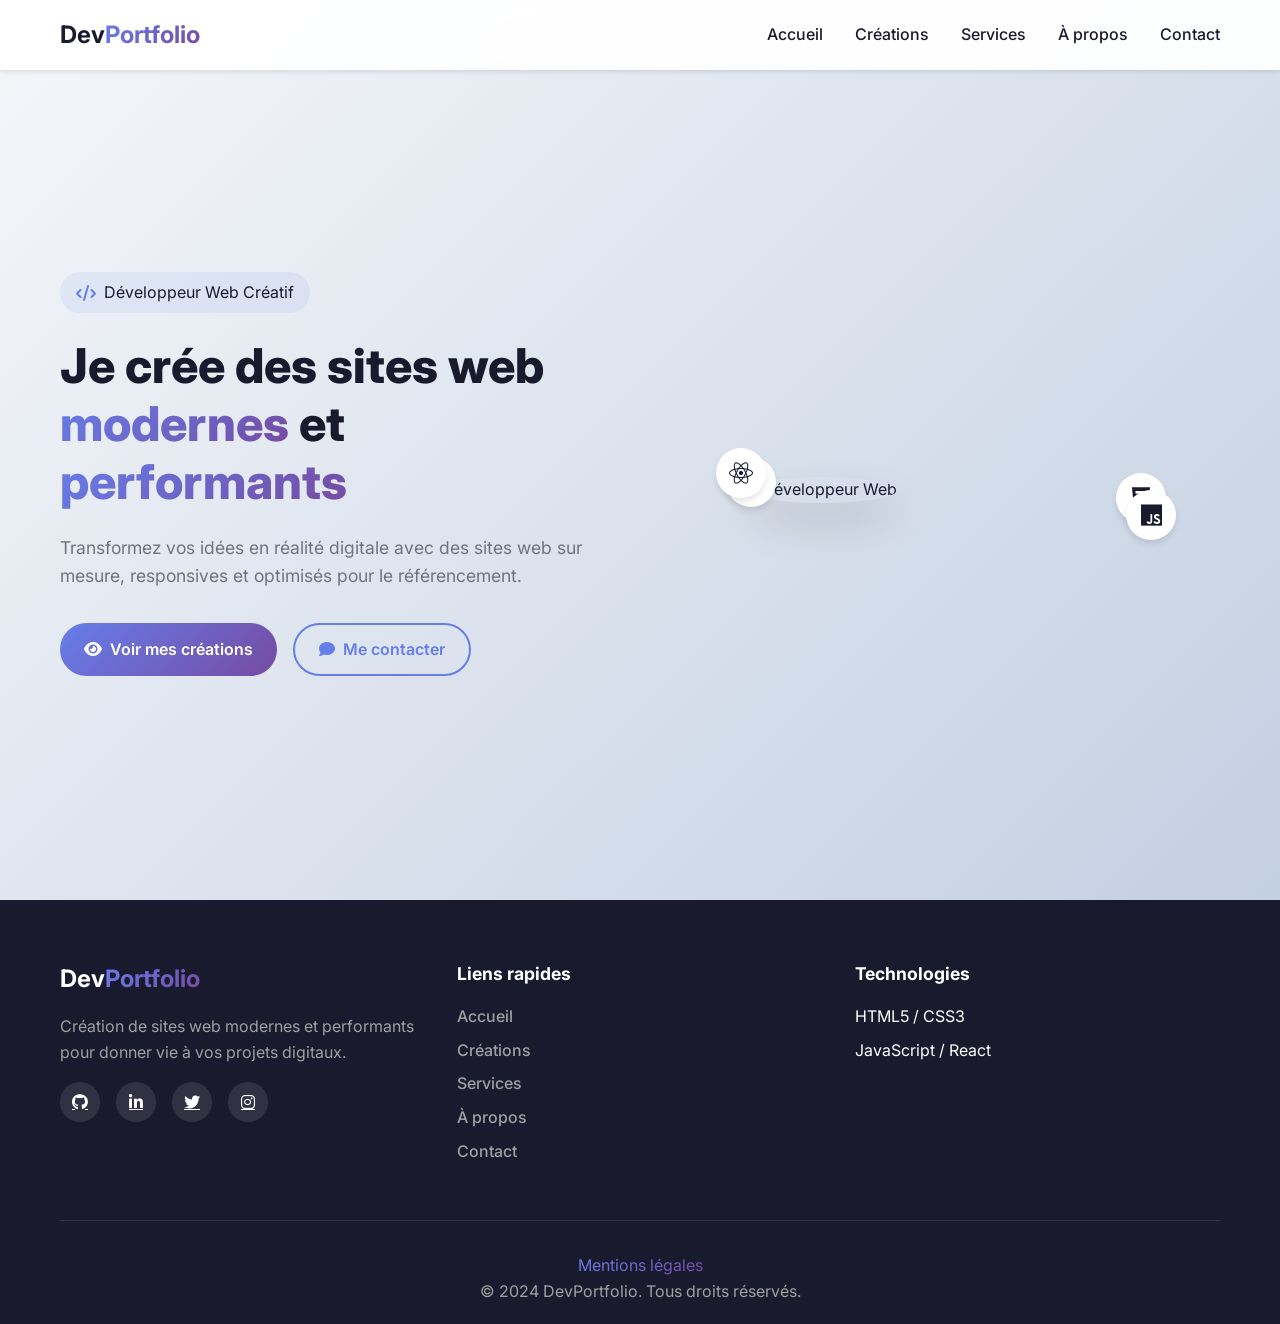
==== index.html @ 0aeb3743 "Add files via upload" ====
<!DOCTYPE html>
<html lang="fr">
<head>
    <meta charset="UTF-8">
    <meta name="viewport" content="width=device-width, initial-scale=1.0">
    <title>Portfolio | Développeur Web</title>
    <link rel="stylesheet" href="style.css">
    <link href="https://fonts.googleapis.com/css2?family=Inter:wght@300;400;500;600;700;800&display=swap" rel="stylesheet">
    <link rel="stylesheet" href="https://cdnjs.cloudflare.com/ajax/libs/font-awesome/6.4.0/css/all.min.css">
</head>
<body>
    <!-- Navigation -->
    <nav class="navbar">
        <div class="nav-container">
            <div class="logo">
                <a href="#accueil">Dev<span>Portfolio</span></a>
            </div>
            <ul class="nav-menu">
                <li><a href="index.html" class="nav-link">Accueil</a></li>
                <li><a href="creation.html" class="nav-link">Créations</a></li>
                 <li><a href="service.html" class="nav-link">Services</a></li>
                <li><a href="about.html" class="nav-link">À propos</a></li>
               <!--  <li><a href="blog.html" class="nav-link active">Blog</a></li> -->
                <li><a href="contact.html" class="nav-link">Contact</a></li>
            </ul>
            <div class="hamburger">
                <span></span>
                <span></span>
                <span></span>
            </div>
        </div>
    </nav>

    <!-- Section Accueil/Hero -->
    <section id="accueil" class="hero">
        <div class="hero-container">
            <div class="hero-content">
                <div class="hero-badge">
                    <i class="fas fa-code"></i>
                    <span>Développeur Web Créatif</span>
                </div>
                <h1 class="hero-title">
                    Je crée des sites web 
                    <span class="highlight">modernes</span> et 
                    <span class="highlight">performants</span>
                </h1>
                <p class="hero-description">
                    Transformez vos idées en réalité digitale avec des sites web sur mesure, 
                    responsives et optimisés pour le référencement.
                </p>
                <div class="hero-buttons">
                    <a href="creation.html" class="btn btn-primary">
                        <i class="fas fa-eye"></i>
                        Voir mes créations
                    </a>
                    <a href="contact.html" class="btn btn-secondary">
                        <i class="fas fa-comment"></i>
                        Me contacter
                    </a>
                </div>
                <div class="hero-stats">
                  
                </div>
            </div>
            <div class="hero-image">
                <div class="image-wrapper">
                    <div class="floating-element element1">
                        <i class="fab fa-html5"></i>
                    </div>
                    <div class="floating-element element2">
                        <i class="fab fa-css3-alt"></i>
                    </div>
                    <div class="floating-element element3">
                        <i class="fab fa-js"></i>
                    </div>
                    <div class="floating-element element4">
                        <i class="fab fa-react"></i>
                    </div>
                    <img src="https://via.placeholder.com/500x500/667eea/ffffff?text=Web+Developer" alt="Développeur Web" class="hero-img">
                </div>
            </div>
        </div>
    </section>

  

   

    <!-- Section À propos 
    <section id="apropos" class="apropos">
        <div class="container">
            <div class="apropos-container">
                <div class="apropos-image">
                    <img src="https://via.placeholder.com/400x500/667eea/ffffff?text=Developer" alt="Développeur">
                </div>
                <div class="apropos-content">
                    <div class="section-badge">À propos</div>
                    <h2 class="section-title">Qui suis-<span class="highlight">je</span> ?</h2>
                    <p class="apropos-text">
                        Développeur web passionné avec plus de 5 ans d'expérience dans la création de sites web 
                        modernes, performants et esthétiques. Je combine créativité technique et compréhension 
                        des besoins business pour livrer des solutions digitales qui font la différence.
                    </p>
                    <p class="apropos-text">
                        Mon approche est centrée sur l'utilisateur et la performance. Chaque projet est unique 
                        et mérite une attention particulière pour créer une expérience en ligne mémorable.
                    </p>
                    <div class="apropos-skills">
                        <div class="skill">
                            <div class="skill-info">
                                <span>HTML5/CSS3</span>
                                <span>95%</span>
                            </div>
                            <div class="skill-bar">
                                <div class="skill-progress" style="width: 95%"></div>
                            </div>
                        </div>
                        <div class="skill">
                            <div class="skill-info">
                                <span>JavaScript/React</span>
                                <span>90%</span>
                            </div>
                            <div class="skill-bar">
                                <div class="skill-progress" style="width: 90%"></div>
                            </div>
                        </div>
                        <div class="skill">
                            <div class="skill-info">
                                <span>PHP/Laravel</span>
                                <span>85%</span>
                            </div>
                            <div class="skill-bar">
                                <div class="skill-progress" style="width: 85%"></div>
                            </div>
                        </div>
                        <div class="skill">
                            <div class="skill-info">
                                <span>Base de données</span>
                                <span>80%</span>
                            </div>
                            <div class="skill-bar">
                                <div class="skill-progress" style="width: 80%"></div>
                            </div>
                        </div>
                    </div>
                </div>
            </div>
        </div>
    </section>-->



    <!-- Footer -->
    <footer class="footer">
        <div class="container">
            <div class="footer-content">
                <div class="footer-section">
                    <h3 class="footer-logo">Dev<span>Portfolio</span></h3>
                    <p class="footer-description">
                        Création de sites web modernes et performants pour donner vie à vos projets digitaux.
                    </p>
                    <div class="social-links">
                        <a href="#"><i class="fab fa-github"></i></a>
                        <a href="#"><i class="fab fa-linkedin-in"></i></a>
                        <a href="#"><i class="fab fa-twitter"></i></a>
                        <a href="#"><i class="fab fa-instagram"></i></a>
                    </div>
                </div>
                <div class="footer-section">
                    <h4>Liens rapides</h4>
                    <ul>
                        <li><a href="index.html" class="nav-link">Accueil</a></li>
                <li><a href="creation.html" class="nav-link">Créations</a></li>
                <li><a href="service.html" class="nav-link">Services</a></li>
                <li><a href="about.html" class="nav-link">À propos</a></li>
               <!--  <li><a href="blog.html" class="nav-link active">Blog</a></li> -->
                <li><a href="contact.html" class="nav-link">Contact</a></li>
                    </ul>
                </div>
                <div class="footer-section">
                    <h4>Technologies</h4>
                    <ul>
                        <li>HTML5 / CSS3</li>
                        <li>JavaScript / React</li>
                        <!--   <li>PHP / Laravel</li>
                        <li>Node.js / Express</li>-->
                    </ul>
                </div>
              
            </div>
            <div class="footer-bottom">
                 <a href="legal.html" class="highlight">Mentions légales</a>
                <p>&copy; 2024 DevPortfolio. Tous droits réservés.</p>
            </div>
        </div>
    </footer>

    <script src="script.js"></script>
</body>
</html>
---- style.css ----
/* Reset et variables */
* {
    margin: 0;
    padding: 0;
    box-sizing: border-box;
}

:root {
    /* Couleurs */
    --primary: #667eea;
    --primary-dark: #5a67d8;
    --secondary: #764ba2;
    --dark: #1a1a2e;
    --light: #f8f9fa;
    --gray: #6c757d;
    --white: #ffffff;
    --success: #10b981;
    
    /* Dégradés */
    --gradient-primary: linear-gradient(135deg, var(--primary) 0%, var(--secondary) 100%);
    --gradient-dark: linear-gradient(135deg, var(--dark) 0%, #16213e 100%);
    
    /* Ombres */
    --shadow-sm: 0 2px 4px rgba(0,0,0,0.1);
    --shadow-md: 0 4px 6px rgba(0,0,0,0.1);
    --shadow-lg: 0 10px 25px rgba(0,0,0,0.1);
    --shadow-xl: 0 20px 40px rgba(0,0,0,0.15);
    
    /* Transitions */
    --transition: all 0.3s ease;
}

body {
    font-family: 'Inter', sans-serif;
    line-height: 1.6;
    color: var(--dark);
    overflow-x: hidden;
}

.container {
    max-width: 1200px;
    margin: 0 auto;
    padding: 0 20px;
}

/* Navigation */
.navbar {
    position: fixed;
    top: 0;
    width: 100%;
    background: rgba(255, 255, 255, 0.95);
    backdrop-filter: blur(10px);
    box-shadow: var(--shadow-sm);
    z-index: 1000;
    transition: var(--transition);
}

.navbar.scrolled {
    background: var(--white);
    box-shadow: var(--shadow-md);
}

.nav-container {
    max-width: 1200px;
    margin: 0 auto;
    padding: 1rem 20px;
    display: flex;
    justify-content: space-between;
    align-items: center;
}

.logo a {
    font-size: 1.5rem;
    font-weight: 700;
    text-decoration: none;
    color: var(--dark);
}

.logo span {
    background: var(--gradient-primary);
    -webkit-background-clip: text;
    background-clip: text;
    color: transparent;
}

.nav-menu {
    display: flex;
    list-style: none;
    gap: 2rem;
}

.nav-link {
    text-decoration: none;
    color: var(--dark);
    font-weight: 500;
    transition: var(--transition);
    position: relative;
}

.nav-link::after {
    content: '';
    position: absolute;
    bottom: -5px;
    left: 0;
    width: 0;
    height: 2px;
    background: var(--gradient-primary);
    transition: var(--transition);
}

.nav-link:hover::after,
.nav-link.active::after {
    width: 100%;
}

.nav-link:hover,
.nav-link.active {
    color: var(--primary);
}

.hamburger {
    display: none;
    flex-direction: column;
    cursor: pointer;
}

.hamburger span {
    width: 25px;
    height: 3px;
    background: var(--dark);
    margin: 3px 0;
    transition: var(--transition);
}

/* Hero Section */
.hero {
    min-height: 100vh;
    background: linear-gradient(135deg, #f5f7fa 0%, #c3cfe2 100%);
    display: flex;
    align-items: center;
    padding-top: 80px;
}

.hero-container {
    max-width: 1200px;
    margin: 0 auto;
    padding: 0 20px;
    display: grid;
    grid-template-columns: 1fr 1fr;
    gap: 4rem;
    align-items: center;
}

.hero-badge {
    display: inline-flex;
    align-items: center;
    gap: 0.5rem;
    background: rgba(102, 126, 234, 0.1);
    padding: 0.5rem 1rem;
    border-radius: 50px;
    margin-bottom: 1.5rem;
}

.hero-badge i {
    color: var(--primary);
}

.hero-title {
    font-size: 3rem;
    font-weight: 800;
    line-height: 1.2;
    margin-bottom: 1.5rem;
}

.highlight {
    background: var(--gradient-primary);
    -webkit-background-clip: text;
    background-clip: text;
    color: transparent;
}

.hero-description {
    font-size: 1.1rem;
    color: var(--gray);
    margin-bottom: 2rem;
}

.hero-buttons {
    display: flex;
    gap: 1rem;
    margin-bottom: 2rem;
}

.btn {
    display: inline-flex;
    align-items: center;
    gap: 0.5rem;
    padding: 0.75rem 1.5rem;
    border-radius: 50px;
    text-decoration: none;
    font-weight: 600;
    transition: var(--transition);
    cursor: pointer;
    border: none;
    font-size: 1rem;
}

.btn-primary {
    background: var(--gradient-primary);
    color: var(--white);
}

.btn-primary:hover {
    transform: translateY(-2px);
    box-shadow: var(--shadow-lg);
}

.btn-secondary {
    background: transparent;
    color: var(--primary);
    border: 2px solid var(--primary);
}

.btn-secondary:hover {
    background: var(--primary);
    color: var(--white);
    transform: translateY(-2px);
}

.hero-stats {
    display: flex;
    gap: 2rem;
}

.stat {
    text-align: center;
}

.stat-number {
    font-size: 1.5rem;
    font-weight: 700;
    color: var(--primary);
}

.stat-label {
    font-size: 0.875rem;
    color: var(--gray);
}

.hero-image {
    position: relative;
}

.image-wrapper {
    position: relative;
    width: 100%;
    max-width: 400px;
    margin: 0 auto;
}

.hero-img {
    width: 100%;
    height: auto;
    border-radius: 50%;
    box-shadow: var(--shadow-xl);
}

.floating-element {
    position: absolute;
    width: 50px;
    height: 50px;
    background: var(--white);
    border-radius: 50%;
    display: flex;
    align-items: center;
    justify-content: center;
    font-size: 1.5rem;
    box-shadow: var(--shadow-md);
    animation: float 3s ease-in-out infinite;
}

.element1 {
    top: -20px;
    left: -20px;
    animation-delay: 0s;
}

.element2 {
    bottom: -20px;
    right: -20px;
    animation-delay: 0.5s;
}

.element3 {
    top: 50%;
    right: -30px;
    animation-delay: 1s;
}

.element4 {
    bottom: 20%;
    left: -30px;
    animation-delay: 1.5s;
}

@keyframes float {
    0%, 100% { transform: translateY(0); }
    50% { transform: translateY(-20px); }
}

/* Section Créations */
.creations {
    padding: 80px 0;
    background: var(--white);
}

.section-header {
    text-align: center;
    margin-bottom: 3rem;
}

.section-badge {
    display: inline-block;
    background: var(--gradient-primary);
    color: var(--white);
    padding: 0.25rem 1rem;
    border-radius: 50px;
    font-size: 0.875rem;
    font-weight: 600;
    margin-bottom: 1rem;
}

.section-title {
    font-size: 2.5rem;
    font-weight: 700;
    margin-bottom: 1rem;
}

.section-description {
    font-size: 1.1rem;
    color: var(--gray);
    max-width: 600px;
    margin: 0 auto;
}

.creations-filter {
    display: flex;
    justify-content: center;
    gap: 1rem;
    margin-bottom: 3rem;
    flex-wrap: wrap;
}

.filter-btn {
    padding: 0.5rem 1.5rem;
    border: 2px solid var(--primary);
    background: transparent;
    color: var(--primary);
    border-radius: 50px;
    cursor: pointer;
    transition: var(--transition);
    font-weight: 500;
}

.filter-btn:hover,
.filter-btn.active {
    background: var(--gradient-primary);
    color: var(--white);
    border-color: transparent;
}

.creations-grid {
    display: grid;
    grid-template-columns: repeat(auto-fill, minmax(350px, 1fr));
    gap: 2rem;
}

.creation-card {
    background: var(--white);
    border-radius: 15px;
    overflow: hidden;
    box-shadow: var(--shadow-md);
    transition: var(--transition);
}

.creation-card:hover {
    transform: translateY(-5px);
    box-shadow: var(--shadow-xl);
}

.card-image {
    position: relative;
    overflow: hidden;
    height: 250px;
}

.card-image img {
    width: 100%;
    height: 100%;
    object-fit: cover;
    transition: var(--transition);
}

.creation-card:hover .card-image img {
    transform: scale(1.1);
}

.card-overlay {
    position: absolute;
    top: 0;
    left: 0;
    width: 100%;
    height: 100%;
    background: rgba(102, 126, 234, 0.9);
    display: flex;
    align-items: center;
    justify-content: center;
    opacity: 0;
    transition: var(--transition);
}

.creation-card:hover .card-overlay {
    opacity: 1;
}

.card-link {
    background: var(--white);
    color: var(--primary);
    padding: 0.75rem 1.5rem;
    border-radius: 50px;
    text-decoration: none;
    font-weight: 600;
    transition: var(--transition);
}

.card-link:hover {
    transform: scale(1.05);
}

.card-content {
    padding: 1.5rem;
}

.card-tags {
    display: flex;
    gap: 0.5rem;
    margin-bottom: 1rem;
    flex-wrap: wrap;
}

.tag {
    background: #f0f0f0;
    padding: 0.25rem 0.75rem;
    border-radius: 50px;
    font-size: 0.75rem;
    color: var(--gray);
}

.card-title {
    font-size: 1.25rem;
    margin-bottom: 0.5rem;
}

.card-description {
    color: var(--gray);
    line-height: 1.5;
}

/* Services Section */
.services {
    padding: 80px 0;
    background: var(--light);
}

.services-grid {
    display: grid;
    grid-template-columns: repeat(auto-fit, minmax(300px, 1fr));
    gap: 2rem;
}

.service-card {
    background: var(--white);
    padding: 2rem;
    border-radius: 15px;
    text-align: center;
    transition: var(--transition);
    box-shadow: var(--shadow-md);
}

.service-card:hover {
    transform: translateY(-5px);
    box-shadow: var(--shadow-xl);
}

.service-icon {
    width: 70px;
    height: 70px;
    background: var(--gradient-primary);
    border-radius: 50%;
    display: flex;
    align-items: center;
    justify-content: center;
    margin: 0 auto 1.5rem;
}

.service-icon i {
    font-size: 2rem;
    color: var(--white);
}

.service-title {
    font-size: 1.5rem;
    margin-bottom: 1rem;
}

.service-description {
    color: var(--gray);
    margin-bottom: 1.5rem;
}

.service-features {
    list-style: none;
    text-align: left;
}

.service-features li {
    margin-bottom: 0.5rem;
    display: flex;
    align-items: center;
    gap: 0.5rem;
}

.service-features i {
    color: var(--success);
}

/* À propos Section */
.apropos {
    padding: 80px 0;
    background: var(--white);
}

.apropos-container {
    display: grid;
    grid-template-columns: 1fr 1fr;
    gap: 4rem;
    align-items: center;
}

.apropos-image img {
    width: 100%;
    border-radius: 20px;
    box-shadow: var(--shadow-xl);
}

.apropos-text {
    margin-bottom: 1.5rem;
    color: var(--gray);
}

.apropos-skills {
    margin-top: 2rem;
}

.skill {
    margin-bottom: 1rem;
}

.skill-info {
    display: flex;
    justify-content: space-between;
    margin-bottom: 0.5rem;
}

.skill-bar {
    height: 8px;
    background: #e0e0e0;
    border-radius: 10px;
    overflow: hidden;
}

.skill-progress {
    height: 100%;
    background: var(--gradient-primary);
    border-radius: 10px;
    transition: width 1s ease;
}

/* Contact Section */
.contact {
    padding: 80px 0;
    background: var(--light);
}

.contact-container {
    display: grid;
    grid-template-columns: 1fr 2fr;
    gap: 3rem;
}

.contact-info {
    display: flex;
    flex-direction: column;
    gap: 1.5rem;
}

.info-card {
    background: var(--white);
    padding: 1.5rem;
    border-radius: 15px;
    text-align: center;
    box-shadow: var(--shadow-md);
}

.info-icon {
    width: 50px;
    height: 50px;
    background: var(--gradient-primary);
    border-radius: 50%;
    display: flex;
    align-items: center;
    justify-content: center;
    margin: 0 auto 1rem;
}

.info-icon i {
    font-size: 1.5rem;
    color: var(--white);
}

.info-card h4 {
    margin-bottom: 0.5rem;
}

.info-card p {
    color: var(--gray);
}

.contact-form {
    background: var(--white);
    padding: 2rem;
    border-radius: 20px;
    box-shadow: var(--shadow-lg);
}

.form-group {
    position: relative;
    margin-bottom: 2rem;
}

.form-group input,
.form-group textarea {
    width: 100%;
    padding: 0.75rem;
    border: 2px solid #e0e0e0;
    border-radius: 10px;
    font-family: inherit;
    transition: var(--transition);
    background: transparent;
}

.form-group label {
    position: absolute;
    left: 0.75rem;
    top: 0.75rem;
    color: var(--gray);
    transition: var(--transition);
    pointer-events: none;
}

.form-group input:focus,
.form-group textarea:focus {
    border-color: var(--primary);
    outline: none;
}

.form-group input:focus ~ label,
.form-group textarea:focus ~ label,
.form-group input:valid ~ label,
.form-group textarea:valid ~ label {
    top: -0.5rem;
    left: 0.5rem;
    font-size: 0.75rem;
    background: var(--white);
    padding: 0 0.25rem;
    color: var(--primary);
}

.submit-btn {
    width: 100%;
    justify-content: center;
}

/* Footer */
.footer {
    background: var(--dark);
    color: var(--white);
    padding: 60px 0 20px;
}

.footer-content {
    display: grid;
    grid-template-columns: repeat(auto-fit, minmax(250px, 1fr));
    gap: 2rem;
    margin-bottom: 3rem;
}

.footer-logo {
    font-size: 1.5rem;
    margin-bottom: 1rem;
}

.footer-logo span {
    background: var(--gradient-primary);
    -webkit-background-clip: text;
    background-clip: text;
    color: transparent;
}

.footer-description {
    color: #a0a0a0;
    margin-bottom: 1rem;
}

.social-links {
    display: flex;
    gap: 1rem;
}

.social-links a {
    width: 40px;
    height: 40px;
    background: rgba(255, 255, 255, 0.1);
    border-radius: 50%;
    display: flex;
    align-items: center;
    justify-content: center;
    color: var(--white);
    transition: var(--transition);
}

.social-links a:hover {
    background: var(--gradient-primary);
    transform: translateY(-2px);
}

.footer-section h4 {
    margin-bottom: 1rem;
    font-size: 1.1rem;
}

.footer-section ul {
    list-style: none;
}

.footer-section ul li {
    margin-bottom: 0.5rem;
}

.footer-section ul li a {
    color: #a0a0a0;
    text-decoration: none;
    transition: var(--transition);
}

.footer-section ul li a:hover {
    color: var(--primary);
}

.newsletter-form {
    display: flex;
    gap: 0.5rem;
}

.newsletter-form input {
    flex: 1;
    padding: 0.5rem;
    border: none;
    border-radius: 5px;
    background: rgba(255, 255, 255, 0.1);
    color: var(--white);
}

.newsletter-form button {
    padding: 0.5rem 1rem;
    background: var(--gradient-primary);
    border: none;
    border-radius: 5px;
    color: var(--white);
    cursor: pointer;
    transition: var(--transition);
}

.newsletter-form button:hover {
    transform: translateY(-2px);
}

.footer-bottom {
    text-align: center;
    padding-top: 2rem;
    border-top: 1px solid rgba(255, 255, 255, 0.1);
    color: #a0a0a0;
}

/* Responsive Design */
@media (max-width: 768px) {
    .hamburger {
        display: flex;
    }
    
    .nav-menu {
        position: fixed;
        left: -100%;
        top: 70px;
        flex-direction: column;
        background: var(--white);
        width: 100%;
        text-align: center;
        transition: 0.3s;
        box-shadow: var(--shadow-md);
        padding: 2rem 0;
        gap: 1rem;
    }
    
    .nav-menu.active {
        left: 0;
    }
    
    .hero-container,
    .apropos-container,
    .contact-container {
        grid-template-columns: 1fr;
        gap: 2rem;
    }
    
    .hero-title {
        font-size: 2rem;
    }
    
    .hero-stats {
        justify-content: center;
    }
    
    .hero-buttons {
        justify-content: center;
    }
    
    .hero-badge {
        margin: 0 auto 1.5rem;
    }
    
    .hero-content {
        text-align: center;
    }
    
    .section-title {
        font-size: 2rem;
    }
    
    .creations-grid {
        grid-template-columns: 1fr;
    }
    
    .services-grid {
        grid-template-columns: 1fr;
    }
}

@media (max-width: 480px) {
    .hero-title {
        font-size: 1.5rem;
    }
    
    .hero-buttons {
        flex-direction: column;
    }
    
    .btn {
        justify-content: center;
    }
    
    .creations-filter {
        gap: 0.5rem;
    }
    
    .filter-btn {
        padding: 0.25rem 1rem;
        font-size: 0.875rem;
    }
}
/* ========== PAGES SUPPLEMENTAIRES ========== */

/* Page Header */
.page-header {
    background: linear-gradient(135deg, var(--dark) 0%, var(--primary-dark) 100%);
    color: var(--white);
    padding: 120px 0 60px;
    text-align: center;
}

.page-header h1 {
    font-size: 3rem;
    margin-bottom: 1rem;
}

.page-header p {
    font-size: 1.1rem;
    opacity: 0.9;
}

/* About Page - Story Section */
.story-section {
    padding: 80px 0;
}

.story-grid {
    display: grid;
    grid-template-columns: 1fr 1fr;
    gap: 4rem;
    align-items: center;
}

.story-content h2 {
    font-size: 2.5rem;
    margin: 1rem 0 1.5rem;
}

.story-content p {
    color: var(--gray);
    margin-bottom: 1.5rem;
    line-height: 1.8;
}

.story-image img {
    width: 100%;
    border-radius: 20px;
    box-shadow: var(--shadow-xl);
}

/* Values Section */
.values-section {
    padding: 80px 0;
    background: var(--light);
}

.values-grid {
    display: grid;
    grid-template-columns: repeat(auto-fit, minmax(250px, 1fr));
    gap: 2rem;
    margin-top: 3rem;
}

.value-card {
    background: var(--white);
    padding: 2rem;
    border-radius: 15px;
    text-align: center;
    transition: var(--transition);
    box-shadow: var(--shadow-md);
}

.value-card:hover {
    transform: translateY(-5px);
    box-shadow: var(--shadow-xl);
}

.value-icon {
    width: 70px;
    height: 70px;
    background: var(--gradient-primary);
    border-radius: 50%;
    display: flex;
    align-items: center;
    justify-content: center;
    margin: 0 auto 1.5rem;
}

.value-icon i {
    font-size: 2rem;
    color: var(--white);
}

.value-card h3 {
    font-size: 1.3rem;
    margin-bottom: 1rem;
}

.value-card p {
    color: var(--gray);
}

/* Timeline Section */
.timeline-section {
    padding: 80px 0;
}

.timeline {
    position: relative;
    max-width: 800px;
    margin: 3rem auto 0;
}

.timeline::before {
    content: '';
    position: absolute;
    left: 50%;
    transform: translateX(-50%);
    width: 2px;
    height: 100%;
    background: var(--gradient-primary);
}

.timeline-item {
    margin-bottom: 3rem;
    position: relative;
}

.timeline-dot {
    position: absolute;
    left: 50%;
    transform: translateX(-50%);
    width: 20px;
    height: 20px;
    background: var(--primary);
    border-radius: 50%;
    border: 3px solid var(--white);
    box-shadow: var(--shadow-md);
}

.timeline-date {
    position: absolute;
    left: calc(50% + 30px);
    top: -5px;
    font-weight: 600;
    color: var(--primary);
}

.timeline-content {
    width: calc(50% - 50px);
    padding: 1.5rem;
    background: var(--white);
    border-radius: 15px;
    box-shadow: var(--shadow-md);
    margin-left: auto;
}

.timeline-item:nth-child(even) .timeline-content {
    margin-left: 0;
    margin-right: auto;
}

.timeline-item:nth-child(even) .timeline-date {
    left: auto;
    right: calc(50% + 30px);
}

.timeline-content h3 {
    margin-bottom: 0.5rem;
    color: var(--dark);
}

.timeline-content p {
    color: var(--gray);
}

/* Testimonials Section */
.testimonials-section {
    padding: 80px 0;
    background: var(--light);
}

.testimonials-grid {
    display: grid;
    grid-template-columns: repeat(auto-fit, minmax(300px, 1fr));
    gap: 2rem;
    margin-top: 3rem;
}

.testimonial-card {
    background: var(--white);
    border-radius: 15px;
    padding: 2rem;
    box-shadow: var(--shadow-md);
    transition: var(--transition);
}

.testimonial-card:hover {
    transform: translateY(-5px);
    box-shadow: var(--shadow-xl);
}

.testimonial-content i {
    font-size: 2rem;
    color: var(--primary);
    opacity: 0.3;
    margin-bottom: 1rem;
}

.testimonial-content p {
    color: var(--gray);
    line-height: 1.6;
    margin-bottom: 1.5rem;
    font-style: italic;
}

.testimonial-author {
    display: flex;
    align-items: center;
    gap: 1rem;
}

.author-img {
    width: 60px;
    height: 60px;
    border-radius: 50%;
    object-fit: cover;
}

.author-info h4 {
    font-size: 1.1rem;
    margin-bottom: 0.25rem;
}

.author-info p {
    font-size: 0.875rem;
    color: var(--gray);
}

/* CTA Section */
.cta-section {
    padding: 80px 0;
    background: var(--gradient-primary);
    color: var(--white);
    text-align: center;
}

.cta-content h2 {
    font-size: 2.5rem;
    margin-bottom: 1rem;
}

.cta-content p {
    font-size: 1.1rem;
    margin-bottom: 2rem;
    opacity: 0.9;
}

.cta-section .btn-primary {
    background: var(--white);
    color: var(--primary);
}

.cta-section .btn-primary:hover {
    transform: translateY(-2px);
    box-shadow: var(--shadow-lg);
}

/* Blog Page Styles */
.featured-post {
    padding: 60px 0 40px;
}

.featured-card {
    display: grid;
    grid-template-columns: 1fr 1fr;
    background: var(--white);
    border-radius: 20px;
    overflow: hidden;
    box-shadow: var(--shadow-lg);
}

.featured-image {
    position: relative;
    overflow: hidden;
}

.featured-image img {
    width: 100%;
    height: 100%;
    object-fit: cover;
}

.featured-badge {
    position: absolute;
    top: 20px;
    left: 20px;
    background: var(--primary);
    color: var(--white);
    padding: 0.5rem 1rem;
    border-radius: 50px;
    font-size: 0.875rem;
    font-weight: 600;
}

.featured-content {
    padding: 2rem;
    display: flex;
    flex-direction: column;
    justify-content: center;
}

.featured-content h2 {
    font-size: 1.8rem;
    margin: 1rem 0;
}

.post-meta {
    display: flex;
    gap: 1rem;
    font-size: 0.875rem;
    color: var(--gray);
    margin-bottom: 1rem;
}

.post-meta i {
    margin-right: 0.25rem;
}

.btn-read-more {
    display: inline-flex;
    align-items: center;
    gap: 0.5rem;
    color: var(--primary);
    text-decoration: none;
    font-weight: 600;
    margin-top: 1rem;
    transition: var(--transition);
}

.btn-read-more:hover {
    gap: 0.75rem;
}

/* Blog Categories */
.blog-categories {
    display: flex;
    justify-content: center;
    gap: 1rem;
    margin-bottom: 3rem;
    flex-wrap: wrap;
}

.category-btn {
    padding: 0.5rem 1.5rem;
    border: 2px solid var(--primary);
    background: transparent;
    color: var(--primary);
    border-radius: 50px;
    cursor: pointer;
    transition: var(--transition);
    font-weight: 500;
}

.category-btn:hover,
.category-btn.active {
    background: var(--gradient-primary);
    color: var(--white);
    border-color: transparent;
}

/* Blog Grid */
.blog-grid-section {
    padding: 40px 0 80px;
}

.blog-grid {
    display: grid;
    grid-template-columns: repeat(auto-fill, minmax(350px, 1fr));
    gap: 2rem;
}

.blog-card {
    background: var(--white);
    border-radius: 15px;
    overflow: hidden;
    box-shadow: var(--shadow-md);
    transition: var(--transition);
}

.blog-card:hover {
    transform: translateY(-5px);
    box-shadow: var(--shadow-xl);
}

.blog-image {
    position: relative;
    height: 250px;
    overflow: hidden;
}

.blog-image img {
    width: 100%;
    height: 100%;
    object-fit: cover;
    transition: var(--transition);
}

.blog-card:hover .blog-image img {
    transform: scale(1.1);
}

.blog-category {
    position: absolute;
    bottom: 15px;
    left: 15px;
    background: var(--gradient-primary);
    color: var(--white);
    padding: 0.25rem 1rem;
    border-radius: 50px;
    font-size: 0.75rem;
    font-weight: 600;
}

.blog-content {
    padding: 1.5rem;
}

.blog-content h3 {
    font-size: 1.25rem;
    margin: 0.5rem 0;
    line-height: 1.4;
}

/* Pagination */
.pagination {
    display: flex;
    justify-content: center;
    gap: 0.5rem;
    margin-top: 3rem;
}

.page-link {
    padding: 0.5rem 1rem;
    border: 2px solid #e0e0e0;
    border-radius: 10px;
    text-decoration: none;
    color: var(--dark);
    transition: var(--transition);
}

.page-link:hover,
.page-link.active {
    background: var(--gradient-primary);
    color: var(--white);
    border-color: transparent;
}

.page-link.next {
    display: inline-flex;
    align-items: center;
    gap: 0.5rem;
}

/* Newsletter Section */
.newsletter-section {
    padding: 80px 0;
    background: var(--light);
}

.newsletter-wrapper {
    text-align: center;
    max-width: 600px;
    margin: 0 auto;
}

.newsletter-icon {
    width: 80px;
    height: 80px;
    background: var(--gradient-primary);
    border-radius: 50%;
    display: flex;
    align-items: center;
    justify-content: center;
    margin: 0 auto 1.5rem;
}

.newsletter-icon i {
    font-size: 2.5rem;
    color: var(--white);
}

.newsletter-wrapper h2 {
    font-size: 2rem;
    margin-bottom: 1rem;
}

.newsletter-wrapper p {
    color: var(--gray);
    margin-bottom: 2rem;
}

.newsletter-form-large {
    display: flex;
    gap: 1rem;
}

.newsletter-form-large input {
    flex: 1;
    padding: 1rem;
    border: 2px solid #e0e0e0;
    border-radius: 10px;
    font-size: 1rem;
}

/* Article Page Styles */
.article-page {
    padding-top: 80px;
}

.article-header {
    background: linear-gradient(135deg, var(--dark) 0%, var(--primary-dark) 100%);
    color: var(--white);
    padding: 80px 0 60px;
}

.article-category {
    display: inline-block;
    background: rgba(255, 255, 255, 0.2);
    padding: 0.25rem 1rem;
    border-radius: 50px;
    font-size: 0.875rem;
    margin-bottom: 1rem;
}

.article-header h1 {
    font-size: 2.5rem;
    max-width: 800px;
    margin-bottom: 1.5rem;
}

.article-meta {
    display: flex;
    justify-content: space-between;
    align-items: center;
    flex-wrap: wrap;
    gap: 1rem;
}

.author {
    display: flex;
    align-items: center;
    gap: 1rem;
}

.author img {
    width: 50px;
    height: 50px;
    border-radius: 50%;
}

.author div {
    display: flex;
    flex-direction: column;
}

.author span:first-child {
    font-weight: 600;
}

.author span:last-child {
    font-size: 0.875rem;
    opacity: 0.8;
}

.meta-info {
    display: flex;
    gap: 1rem;
    font-size: 0.875rem;
}

.article-featured-image {
    margin-top: -50px;
}

.article-featured-image img {
    width: 100%;
    max-width: 1000px;
    height: auto;
    margin: 0 auto;
    display: block;
    border-radius: 20px;
    box-shadow: var(--shadow-xl);
}

.article-content {
    display: grid;
    grid-template-columns: 2fr 1fr;
    gap: 3rem;
    padding: 60px 20px;
    max-width: 1200px;
}

.article-body {
    max-width: 800px;
}

.article-body .lead {
    font-size: 1.2rem;
    color: var(--dark);
    font-weight: 500;
    margin-bottom: 2rem;
    line-height: 1.6;
}

.article-body h2 {
    font-size: 1.8rem;
    margin: 2rem 0 1rem;
}

.article-body h3 {
    font-size: 1.4rem;
    margin: 1.5rem 0 1rem;
}

.article-body p {
    color: var(--gray);
    line-height: 1.8;
    margin-bottom: 1.5rem;
}

.article-body ul {
    margin: 1rem 0 1.5rem 2rem;
    color: var(--gray);
}

.article-body li {
    margin-bottom: 0.5rem;
}

.article-body blockquote {
    background: var(--light);
    border-left: 4px solid var(--primary);
    padding: 1.5rem;
    margin: 2rem 0;
    font-style: italic;
    border-radius: 10px;
}

.article-body blockquote i {
    color: var(--primary);
    margin-right: 0.5rem;
}

.article-tags {
    display: flex;
    gap: 0.5rem;
    flex-wrap: wrap;
    margin: 2rem 0;
}

.article-tags .tag {
    background: var(--light);
    padding: 0.5rem 1rem;
}

.share-section {
    display: flex;
    align-items: center;
    gap: 1rem;
    padding: 1.5rem 0;
    border-top: 1px solid #e0e0e0;
    border-bottom: 1px solid #e0e0e0;
    margin: 2rem 0;
}

.share-links {
    display: flex;
    gap: 1rem;
}

.share-links a {
    width: 40px;
    height: 40px;
    background: var(--light);
    border-radius: 50%;
    display: flex;
    align-items: center;
    justify-content: center;
    color: var(--primary);
    transition: var(--transition);
}

.share-links a:hover {
    background: var(--gradient-primary);
    color: var(--white);
}

/* Sidebar Widgets */
.article-sidebar {
    position: sticky;
    top: 100px;
    align-self: start;
}

.sidebar-widget {
    background: var(--white);
    border-radius: 15px;
    padding: 1.5rem;
    margin-bottom: 1.5rem;
    box-shadow: var(--shadow-md);
}

.sidebar-widget h3 {
    font-size: 1.2rem;
    margin-bottom: 1rem;
    padding-bottom: 0.5rem;
    border-bottom: 2px solid var(--primary);
}

.author-widget {
    text-align: center;
}

.author-widget img {
    width: 100px;
    height: 100px;
    border-radius: 50%;
    margin-bottom: 1rem;
}

.author-widget .social-links {
    justify-content: center;
    margin-top: 1rem;
}

.recent-posts {
    list-style: none;
}

.recent-posts li {
    margin-bottom: 0.75rem;
}

.recent-posts a {
    color: var(--gray);
    text-decoration: none;
    transition: var(--transition);
}

.recent-posts a:hover {
    color: var(--primary);
}

.sidebar-newsletter input {
    width: 100%;
    padding: 0.75rem;
    border: 2px solid #e0e0e0;
    border-radius: 10px;
    margin-bottom: 1rem;
}

.sidebar-newsletter button {
    width: 100%;
}

/* Comments Section */
.comments-section {
    max-width: 800px;
    margin: 0 auto;
    padding: 60px 20px;
}

.comments-section h3 {
    font-size: 1.8rem;
    margin-bottom: 2rem;
}

.comments-list {
    margin-bottom: 3rem;
}

.comment {
    display: flex;
    gap: 1rem;
    margin-bottom: 2rem;
    padding-bottom: 2rem;
    border-bottom: 1px solid #e0e0e0;
}

.comment img {
    width: 50px;
    height: 50px;
    border-radius: 50%;
}

.comment-content {
    flex: 1;
}

.comment-content h4 {
    font-size: 1.1rem;
    margin-bottom: 0.25rem;
}

.comment-date {
    font-size: 0.75rem;
    color: var(--gray);
}

.comment-content p {
    margin: 0.5rem 0;
    color: var(--gray);
}

.reply-btn {
    background: none;
    border: none;
    color: var(--primary);
    cursor: pointer;
    font-size: 0.875rem;
    font-weight: 500;
}

.comment-form h4 {
    font-size: 1.3rem;
    margin-bottom: 1.5rem;
}

.comment-form .form-row {
    display: grid;
    grid-template-columns: 1fr 1fr;
    gap: 1rem;
    margin-bottom: 1rem;
}

.comment-form input,
.comment-form textarea {
    width: 100%;
    padding: 0.75rem;
    border: 2px solid #e0e0e0;
    border-radius: 10px;
    font-family: inherit;
}

.comment-form textarea {
    resize: vertical;
}

/* Legal Page */
.legal-section {
    padding: 120px 0 80px;
}

.legal-header {
    text-align: center;
    margin-bottom: 3rem;
}

.legal-header h1 {
    font-size: 2.5rem;
    margin-bottom: 1rem;
}

.legal-content {
    max-width: 900px;
    margin: 0 auto;
}

.legal-block {
    margin-bottom: 2.5rem;
}

.legal-block h2 {
    font-size: 1.5rem;
    margin-bottom: 1rem;
    color: var(--dark);
}

.legal-block p {
    color: var(--gray);
    line-height: 1.8;
    margin-bottom: 1rem;
}

.legal-block ul {
    margin-left: 2rem;
    color: var(--gray);
}

.legal-block li {
    margin-bottom: 0.5rem;
}

/* Responsive Adjustments */
@media (max-width: 768px) {
    .story-grid,
    .featured-card,
    .article-content {
        grid-template-columns: 1fr;
    }
    
    .timeline::before {
        left: 30px;
    }
    
    .timeline-dot {
        left: 30px;
    }
    
    .timeline-date {
        left: 70px;
        top: -20px;
    }
    
    .timeline-content {
        width: calc(100% - 70px);
        margin-left: 70px !important;
    }
    
    .timeline-item:nth-child(even) .timeline-date {
        left: 70px;
        right: auto;
    }
    
    .article-header h1 {
        font-size: 1.8rem;
    }
    
    .article-meta {
        flex-direction: column;
        align-items: flex-start;
    }
    
    .comment-form .form-row {
        grid-template-columns: 1fr;
    }
    
    .newsletter-form-large {
        flex-direction: column;
    }
}

@media (max-width: 480px) {
    .blog-grid {
        grid-template-columns: 1fr;
    }
    
    .page-header h1 {
        font-size: 2rem;
    }
    
    .legal-header h1 {
        font-size: 1.8rem;
    }
}
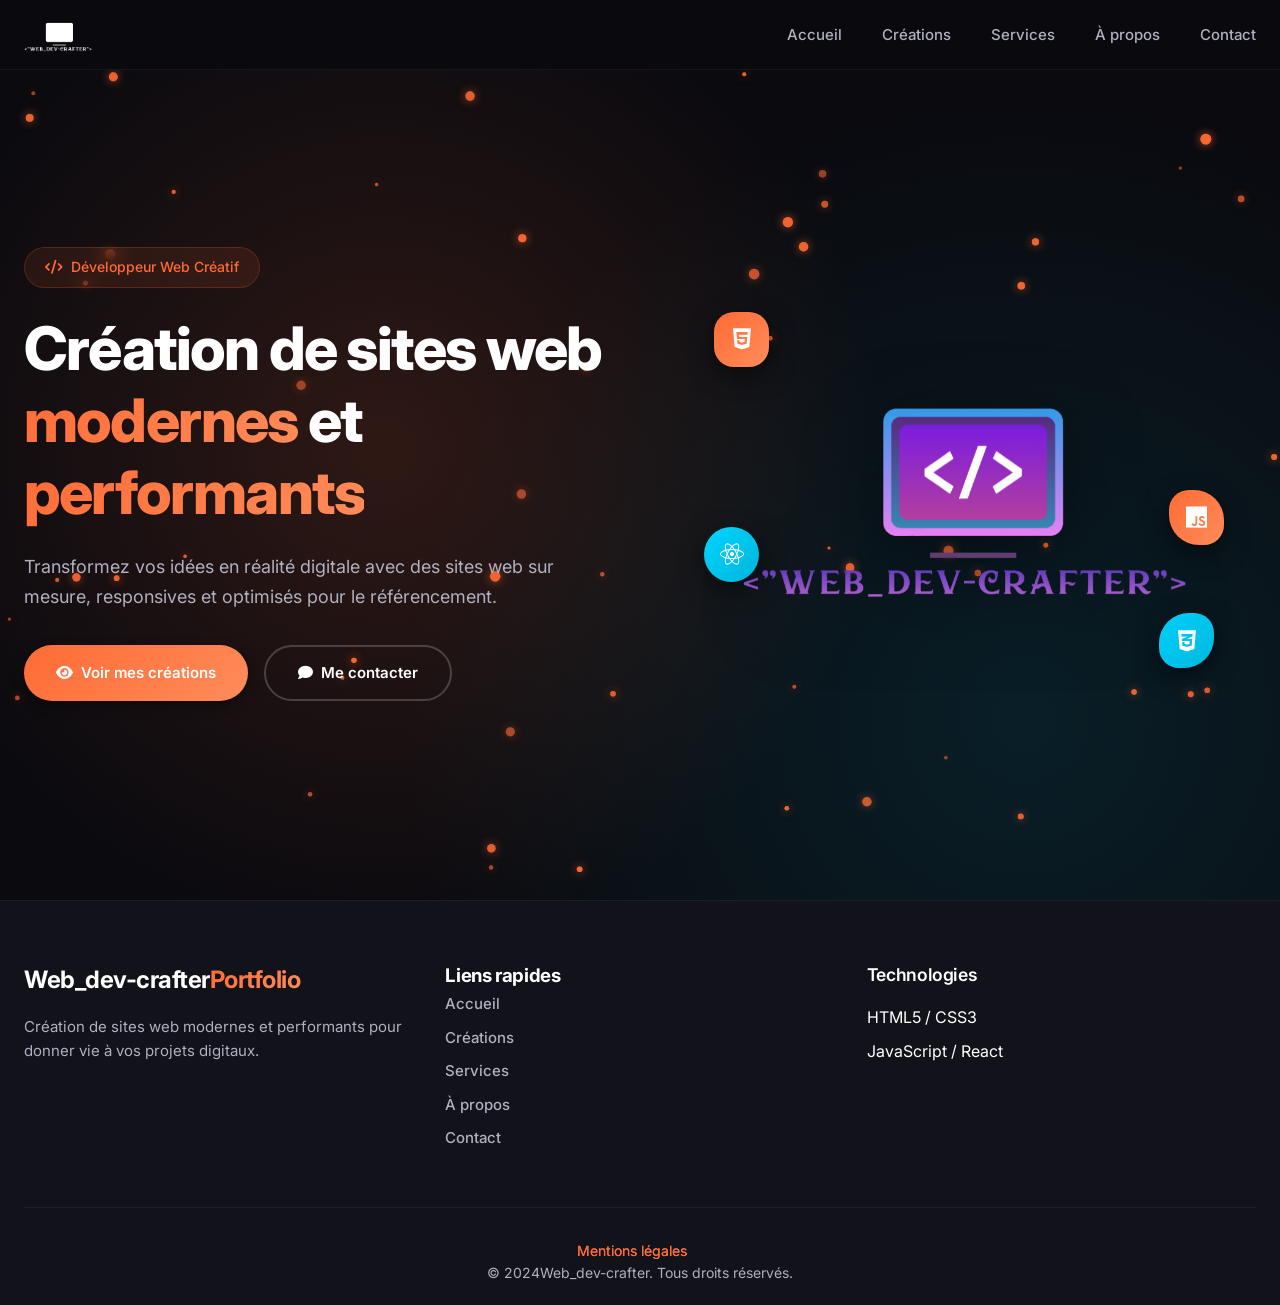
==== commit 619fd770: "Add files via upload" ====
--- a/index.html
+++ b/index.html
@@ -1,87 +1,90 @@
-<!DOCTYPE html>
+ <!DOCTYPE html>
 <html lang="fr">
 <head>
     <meta charset="UTF-8">
     <meta name="viewport" content="width=device-width, initial-scale=1.0">
     <title>Portfolio | Développeur Web</title>
     <link rel="stylesheet" href="style.css">
+    <link rel="preconnect" href="https://fonts.googleapis.com">
+<link rel="preconnect" href="https://fonts.gstatic.com" crossorigin>
+<link href="https://fonts.googleapis.com/css2?family=Bitcount+Grid+Double+Ink:wght@100..900&display=swap" rel="stylesheet">
     <link href="https://fonts.googleapis.com/css2?family=Inter:wght@300;400;500;600;700;800&display=swap" rel="stylesheet">
-    <link rel="stylesheet" href="https://cdnjs.cloudflare.com/ajax/libs/font-awesome/6.4.0/css/all.min.css">
+    <link  href="https://cdnjs.cloudflare.com/ajax/libs/font-awesome/6.4.0/css/all.min.css" rel="stylesheet">
 </head>
 <body>
-    <!-- Navigation -->
-    <nav class="navbar">
-        <div class="nav-container">
-            <div class="logo">
-                <a href="#accueil">Dev<span>Portfolio</span></a>
-            </div>
-            <ul class="nav-menu">
-                <li><a href="index.html" class="nav-link">Accueil</a></li>
-                <li><a href="creation.html" class="nav-link">Créations</a></li>
-                 <li><a href="service.html" class="nav-link">Services</a></li>
-                <li><a href="about.html" class="nav-link">À propos</a></li>
-               <!--  <li><a href="blog.html" class="nav-link active">Blog</a></li> -->
-                <li><a href="contact.html" class="nav-link">Contact</a></li>
-            </ul>
-            <div class="hamburger">
-                <span></span>
-                <span></span>
-                <span></span>
-            </div>
-        </div>
-    </nav>
-
-    <!-- Section Accueil/Hero -->
-    <section id="accueil" class="hero">
-        <div class="hero-container">
-            <div class="hero-content">
-                <div class="hero-badge">
-                    <i class="fas fa-code"></i>
-                    <span>Développeur Web Créatif</span>
-                </div>
-                <h1 class="hero-title">
-                    Je crée des sites web 
-                    <span class="highlight">modernes</span> et 
-                    <span class="highlight">performants</span>
-                </h1>
-                <p class="hero-description">
-                    Transformez vos idées en réalité digitale avec des sites web sur mesure, 
-                    responsives et optimisés pour le référencement.
-                </p>
-                <div class="hero-buttons">
-                    <a href="creation.html" class="btn btn-primary">
-                        <i class="fas fa-eye"></i>
-                        Voir mes créations
-                    </a>
-                    <a href="contact.html" class="btn btn-secondary">
-                        <i class="fas fa-comment"></i>
-                        Me contacter
-                    </a>
-                </div>
-                <div class="hero-stats">
-                  
-                </div>
-            </div>
-            <div class="hero-image">
-                <div class="image-wrapper">
-                    <div class="floating-element element1">
-                        <i class="fab fa-html5"></i>
-                    </div>
-                    <div class="floating-element element2">
-                        <i class="fab fa-css3-alt"></i>
-                    </div>
-                    <div class="floating-element element3">
-                        <i class="fab fa-js"></i>
-                    </div>
-                    <div class="floating-element element4">
-                        <i class="fab fa-react"></i>
-                    </div>
-                    <img src="https://via.placeholder.com/500x500/667eea/ffffff?text=Web+Developer" alt="Développeur Web" class="hero-img">
-                </div>
-            </div>
-        </div>
-    </section>
-
+
+  <!-- Navigation -->
+<nav class="navbar">
+    <div class="nav-container">
+        <div class="logo">
+            <a href="index.html">
+                <img src="img/logo (3).png" alt="logo formant un ordinateur" class="nav-logo">
+            </a>
+        </div>
+        <ul class="nav-menu">
+            <li><a href="index.html" class="nav-link">Accueil</a></li>
+            <li><a href="creation.html" class="nav-link">Créations</a></li>
+            <li><a href="service.html" class="nav-link">Services</a></li>
+            <li><a href="about.html" class="nav-link">À propos</a></li>
+            <li><a href="contact.html" class="nav-link">Contact</a></li>
+        </ul>
+        <div class="hamburger">
+            <span></span>
+            <span></span>
+            <span></span>
+        </div>
+    </div>
+</nav>
+
+   <!-- Section Accueil/Hero -->
+<section id="accueil" class="hero">
+        <!-- Canvas pour l'effet de particules -->
+<canvas id="particlesCanvas"></canvas>
+    <div class="hero-container">
+        <div class="hero-content">
+            <div class="hero-badge">
+                <i class="fas fa-code"></i>
+                <span>Développeur Web Créatif</span>
+            </div>
+            <h1 class="hero-title">
+                Création de sites web 
+                <span class="highlight">modernes</span> et 
+                <span class="highlight">performants</span>
+            </h1>
+            <p class="hero-description">
+                Transformez vos idées en réalité digitale avec des sites web sur mesure, 
+                responsives et optimisés pour le référencement.
+            </p>
+            <div class="hero-buttons">
+                <a href="creation.html" class="btn btn-primary">
+                    <i class="fas fa-eye"></i>
+                    Voir mes créations
+                </a>
+                <a href="contact.html" class="btn btn-secondary">
+                    <i class="fas fa-comment"></i>
+                    Me contacter
+                </a>
+            </div>
+        </div>
+        <div class="hero-image">
+            <div class="image-wrapper">
+                <div class="floating-element element1">
+                    <i class="fab fa-html5"></i>
+                </div>
+                <div class="floating-element element2">
+                    <i class="fab fa-css3-alt"></i>
+                </div>
+                <div class="floating-element element3">
+                    <i class="fab fa-js"></i>
+                </div>
+                <div class="floating-element element4">
+                    <i class="fab fa-react"></i>
+                </div>
+                <img src="img/logo (3).png" alt="Développeur Web" class="hero-img">
+            </div>
+        </div>
+    </div>
+</section>
   
 
    
@@ -155,25 +158,24 @@
         <div class="container">
             <div class="footer-content">
                 <div class="footer-section">
-                    <h3 class="footer-logo">Dev<span>Portfolio</span></h3>
+                    <h2 class="footer-logo">Web_dev-crafter<span>Portfolio</span></h2>
                     <p class="footer-description">
                         Création de sites web modernes et performants pour donner vie à vos projets digitaux.
                     </p>
-                    <div class="social-links">
+                 <!--    <div class="social-links">
                         <a href="#"><i class="fab fa-github"></i></a>
                         <a href="#"><i class="fab fa-linkedin-in"></i></a>
                         <a href="#"><i class="fab fa-twitter"></i></a>
                         <a href="#"><i class="fab fa-instagram"></i></a>
-                    </div>
+                    </div> -->
                 </div>
                 <div class="footer-section">
-                    <h4>Liens rapides</h4>
+                    <h3>Liens rapides</h3>
                     <ul>
                         <li><a href="index.html" class="nav-link">Accueil</a></li>
                 <li><a href="creation.html" class="nav-link">Créations</a></li>
                 <li><a href="service.html" class="nav-link">Services</a></li>
                 <li><a href="about.html" class="nav-link">À propos</a></li>
-               <!--  <li><a href="blog.html" class="nav-link active">Blog</a></li> -->
                 <li><a href="contact.html" class="nav-link">Contact</a></li>
                     </ul>
                 </div>
@@ -190,7 +192,7 @@
             </div>
             <div class="footer-bottom">
                  <a href="legal.html" class="highlight">Mentions légales</a>
-                <p>&copy; 2024 DevPortfolio. Tous droits réservés.</p>
+                <p>&copy; 2024Web_dev-crafter. Tous droits réservés.</p>
             </div>
         </div>
     </footer>
--- a/style.css
+++ b/style.css
@@ -6,41 +6,111 @@
 }
 
 :root {
-    /* Couleurs */
-    --primary: #667eea;
-    --primary-dark: #5a67d8;
-    --secondary: #764ba2;
-    --dark: #1a1a2e;
-    --light: #f8f9fa;
-    --gray: #6c757d;
+    /* Nouvelle palette - Tons sombres & premium */
+    --primary: #ff6b35;
+    --primary-dark: #e85d2c;
+    --primary-light: #ff8c5a;
+    --secondary: #2d2d3a;
+    --accent: #00d4ff;
+    --accent-dark: #00b8de;
+    --dark: #0a0a0f;
+    --dark-card: #12121a;
+    --dark-hover: #1a1a25;
+    --light: #f5f5f7;
+    --gray: #8e8e9e;
+    --gray-light: #b0b0be;
     --white: #ffffff;
-    --success: #10b981;
-    
-    /* Dégradés */
-    --gradient-primary: linear-gradient(135deg, var(--primary) 0%, var(--secondary) 100%);
-    --gradient-dark: linear-gradient(135deg, var(--dark) 0%, #16213e 100%);
+    --success: #00d68f;
+    --warning: #ffaa00;
+    --danger: #ff4d4d;
+    
+    /* Dégradés modernes */
+    --gradient-primary: linear-gradient(135deg, #ff6b35 0%, #ff8c5a 100%);
+    --gradient-accent: linear-gradient(135deg, #00d4ff 0%, #00b8de 100%);
+    --gradient-dark: linear-gradient(135deg, #0a0a0f 0%, #1a1a25 100%);
+    --gradient-card: linear-gradient(135deg, rgba(255,255,255,0.05) 0%, rgba(255,255,255,0.02) 100%);
+    --gradient-glow: radial-gradient(circle at 50% 50%, rgba(255,107,53,0.15) 0%, transparent 70%);
     
     /* Ombres */
-    --shadow-sm: 0 2px 4px rgba(0,0,0,0.1);
-    --shadow-md: 0 4px 6px rgba(0,0,0,0.1);
-    --shadow-lg: 0 10px 25px rgba(0,0,0,0.1);
-    --shadow-xl: 0 20px 40px rgba(0,0,0,0.15);
+    --shadow-sm: 0 2px 4px rgba(0,0,0,0.3);
+    --shadow-md: 0 4px 12px rgba(0,0,0,0.4);
+    --shadow-lg: 0 8px 24px rgba(0,0,0,0.5);
+    --shadow-xl: 0 12px 36px rgba(0,0,0,0.6);
+    --shadow-glow: 0 0 30px rgba(255,107,53,0.3);
+    --shadow-glow-accent: 0 0 30px rgba(0,212,255,0.2);
     
     /* Transitions */
-    --transition: all 0.3s ease;
+    --transition: all 0.3s cubic-bezier(0.4, 0, 0.2, 1);
+    --transition-slow: all 0.5s cubic-bezier(0.4, 0, 0.2, 1);
 }
 
 body {
     font-family: 'Inter', sans-serif;
     line-height: 1.6;
-    color: var(--dark);
+    color: var(--light);
     overflow-x: hidden;
-}
-
+    background: var(--dark);
+}
+/* Canvas Particules */
+#particlesCanvas {
+    position: fixed;
+    top: 0;
+    left: 0;
+    width: 100%;
+    height: 100%;
+    pointer-events: none;
+    z-index: 0;
+}
+
+/* S'assurer que le contenu est au-dessus des particules */
+.navbar,
+.hero,
+.creations,
+.services,
+.values-section,
+.contact,
+.cta-section,
+.footer,
+.page-header,
+.legal-section {
+    position: relative;
+    z-index: 1;
+}
+
+/* Ajustement pour que le fond reste visible */
+body {
+    background: var(--dark);
+    position: relative;
+}
 .container {
-    max-width: 1200px;
+    max-width: 1280px;
     margin: 0 auto;
-    padding: 0 20px;
+    padding: 0 24px;
+}
+
+/* Typographie personnalisée */
+h1, h2, h3, h4, h5, h6 {
+    font-weight: 700;
+    letter-spacing: -0.02em;
+}
+
+.section-title {
+    font-family: 'Inter', sans-serif;
+    font-size: 2.75rem;
+    font-weight: 800;
+    margin-bottom: 1rem;
+    letter-spacing: -0.03em;
+    background: linear-gradient(135deg, var(--white) 0%, var(--gray-light) 100%);
+    -webkit-background-clip: text;
+    background-clip: text;
+    color: transparent;
+}
+
+.highlight {
+    background: var(--gradient-primary);
+    -webkit-background-clip: text;
+    background-clip: text;
+    color: transparent;
 }
 
 /* Navigation */
@@ -48,64 +118,76 @@
     position: fixed;
     top: 0;
     width: 100%;
-    background: rgba(255, 255, 255, 0.95);
-    backdrop-filter: blur(10px);
-    box-shadow: var(--shadow-sm);
+    background: rgba(10, 10, 15, 0.95);
+    backdrop-filter: blur(20px);
+    border-bottom: 1px solid rgba(255, 255, 255, 0.05);
     z-index: 1000;
     transition: var(--transition);
 }
 
 .navbar.scrolled {
-    background: var(--white);
-    box-shadow: var(--shadow-md);
+    background: rgba(10, 10, 15, 0.98);
+    border-bottom-color: rgba(255, 107, 53, 0.2);
 }
 
 .nav-container {
-    max-width: 1200px;
+    max-width: 1280px;
     margin: 0 auto;
-    padding: 1rem 20px;
+    padding: 0.75rem 24px;
     display: flex;
     justify-content: space-between;
     align-items: center;
 }
 
+.logo {
+    display: flex;
+    align-items: center;
+}
+
 .logo a {
-    font-size: 1.5rem;
-    font-weight: 700;
+    display: flex;
+    align-items: center;
     text-decoration: none;
-    color: var(--dark);
-}
-
-.logo span {
-    background: var(--gradient-primary);
-    -webkit-background-clip: text;
-    background-clip: text;
-    color: transparent;
+}
+
+.nav-logo {
+    height: 45px;
+    width: auto;
+    object-fit: contain;
+    transition: var(--transition);
+    filter: brightness(0) invert(1);
+}
+
+.nav-logo:hover {
+    transform: scale(1.05);
 }
 
 .nav-menu {
     display: flex;
     list-style: none;
-    gap: 2rem;
+    gap: 2.5rem;
 }
 
 .nav-link {
     text-decoration: none;
-    color: var(--dark);
+    color: var(--gray-light);
     font-weight: 500;
     transition: var(--transition);
     position: relative;
+    padding: 0.5rem 0;
+    font-size: 0.9375rem;
 }
 
 .nav-link::after {
     content: '';
     position: absolute;
-    bottom: -5px;
+    bottom: 0;
     left: 0;
     width: 0;
     height: 2px;
     background: var(--gradient-primary);
     transition: var(--transition);
+    border-radius: 2px;
 }
 
 .nav-link:hover::after,
@@ -115,7 +197,7 @@
 
 .nav-link:hover,
 .nav-link.active {
-    color: var(--primary);
+    color: var(--white);
 }
 
 .hamburger {
@@ -126,63 +208,85 @@
 
 .hamburger span {
     width: 25px;
-    height: 3px;
-    background: var(--dark);
+    height: 2px;
+    background: var(--white);
     margin: 3px 0;
     transition: var(--transition);
+    border-radius: 2px;
 }
 
 /* Hero Section */
 .hero {
     min-height: 100vh;
-    background: linear-gradient(135deg, #f5f7fa 0%, #c3cfe2 100%);
+    background: var(--dark);
     display: flex;
     align-items: center;
     padding-top: 80px;
+    position: relative;
+    overflow: hidden;
+}
+
+.hero::before {
+    content: '';
+    position: absolute;
+    top: 0;
+    left: 0;
+    right: 0;
+    bottom: 0;
+    background: radial-gradient(circle at 30% 50%, rgba(255,107,53,0.15) 0%, transparent 50%),
+                radial-gradient(circle at 80% 80%, rgba(0,212,255,0.1) 0%, transparent 50%);
+    pointer-events: none;
 }
 
 .hero-container {
-    max-width: 1200px;
+    max-width: 1280px;
     margin: 0 auto;
-    padding: 0 20px;
+    padding: 0 24px;
     display: grid;
     grid-template-columns: 1fr 1fr;
     gap: 4rem;
     align-items: center;
+    position: relative;
+    z-index: 1;
 }
 
 .hero-badge {
     display: inline-flex;
     align-items: center;
     gap: 0.5rem;
-    background: rgba(102, 126, 234, 0.1);
-    padding: 0.5rem 1rem;
-    border-radius: 50px;
+    background: rgba(255, 107, 53, 0.1);
+    backdrop-filter: blur(10px);
+    padding: 0.5rem 1.25rem;
+    border-radius: 100px;
     margin-bottom: 1.5rem;
+    border: 1px solid rgba(255, 107, 53, 0.2);
 }
 
 .hero-badge i {
     color: var(--primary);
+    font-size: 0.875rem;
+}
+
+.hero-badge span {
+    font-size: 0.875rem;
+    font-weight: 500;
+    color: var(--primary);
 }
 
 .hero-title {
-    font-size: 3rem;
+    font-size: 3.75rem;
     font-weight: 800;
     line-height: 1.2;
     margin-bottom: 1.5rem;
-}
-
-.highlight {
-    background: var(--gradient-primary);
-    -webkit-background-clip: text;
-    background-clip: text;
-    color: transparent;
+    letter-spacing: -0.03em;
+    color: var(--white);
 }
 
 .hero-description {
-    font-size: 1.1rem;
-    color: var(--gray);
+    font-size: 1.125rem;
+    color: var(--gray-light);
     margin-bottom: 2rem;
+    line-height: 1.7;
 }
 
 .hero-buttons {
@@ -195,56 +299,37 @@
     display: inline-flex;
     align-items: center;
     gap: 0.5rem;
-    padding: 0.75rem 1.5rem;
-    border-radius: 50px;
+    padding: 0.875rem 2rem;
+    border-radius: 100px;
     text-decoration: none;
     font-weight: 600;
     transition: var(--transition);
     cursor: pointer;
     border: none;
-    font-size: 1rem;
+    font-size: 0.9375rem;
 }
 
 .btn-primary {
     background: var(--gradient-primary);
     color: var(--white);
+    box-shadow: var(--shadow-md);
 }
 
 .btn-primary:hover {
     transform: translateY(-2px);
-    box-shadow: var(--shadow-lg);
+    box-shadow: var(--shadow-glow);
 }
 
 .btn-secondary {
     background: transparent;
-    color: var(--primary);
-    border: 2px solid var(--primary);
+    color: var(--white);
+    border: 2px solid rgba(255, 255, 255, 0.2);
 }
 
 .btn-secondary:hover {
-    background: var(--primary);
-    color: var(--white);
+    background: rgba(255, 255, 255, 0.1);
     transform: translateY(-2px);
-}
-
-.hero-stats {
-    display: flex;
-    gap: 2rem;
-}
-
-.stat {
-    text-align: center;
-}
-
-.stat-number {
-    font-size: 1.5rem;
-    font-weight: 700;
-    color: var(--primary);
-}
-
-.stat-label {
-    font-size: 0.875rem;
-    color: var(--gray);
+    border-color: var(--primary);
 }
 
 .hero-image {
@@ -254,53 +339,16 @@
 .image-wrapper {
     position: relative;
     width: 100%;
-    max-width: 400px;
+    max-width: 450px;
     margin: 0 auto;
 }
 
 .hero-img {
     width: 100%;
     height: auto;
-    border-radius: 50%;
-    box-shadow: var(--shadow-xl);
-}
-
-.floating-element {
-    position: absolute;
-    width: 50px;
-    height: 50px;
-    background: var(--white);
-    border-radius: 50%;
-    display: flex;
-    align-items: center;
-    justify-content: center;
-    font-size: 1.5rem;
-    box-shadow: var(--shadow-md);
-    animation: float 3s ease-in-out infinite;
-}
-
-.element1 {
-    top: -20px;
-    left: -20px;
-    animation-delay: 0s;
-}
-
-.element2 {
-    bottom: -20px;
-    right: -20px;
-    animation-delay: 0.5s;
-}
-
-.element3 {
-    top: 50%;
-    right: -30px;
-    animation-delay: 1s;
-}
-
-.element4 {
-    bottom: 20%;
-    left: -30px;
-    animation-delay: 1.5s;
+    border-radius: 60px;
+    animation: float 6s ease-in-out infinite;
+    filter: drop-shadow(0 20px 40px rgba(0,0,0,0.4));
 }
 
 @keyframes float {
@@ -308,12 +356,59 @@
     50% { transform: translateY(-20px); }
 }
 
-/* Section Créations */
-.creations {
-    padding: 80px 0;
-    background: var(--white);
-}
-
+.floating-element {
+    position: absolute;
+    width: 55px;
+    height: 55px;
+    background: var(--gradient-primary);
+    border-radius: 20px;
+    display: flex;
+    align-items: center;
+    justify-content: center;
+    font-size: 1.5rem;
+    box-shadow: var(--shadow-lg);
+    animation: floatElement 4s ease-in-out infinite;
+    color: var(--white);
+}
+
+.element1 {
+    top: -25px;
+    left: -25px;
+    animation-delay: 0s;
+    border-radius: 20px;
+    background: var(--gradient-primary);
+}
+
+.element2 {
+    bottom: -25px;
+    right: -25px;
+    animation-delay: 1s;
+    border-radius: 30px 20px 30px 20px;
+    background: var(--gradient-accent);
+}
+
+.element3 {
+    top: 50%;
+    right: -35px;
+    animation-delay: 2s;
+    border-radius: 20px 30px 20px 30px;
+    background: var(--gradient-primary);
+}
+
+.element4 {
+    bottom: 20%;
+    left: -35px;
+    animation-delay: 3s;
+    border-radius: 30px;
+    background: var(--gradient-accent);
+}
+
+@keyframes floatElement {
+    0%, 100% { transform: translateY(0) rotate(0deg); }
+    50% { transform: translateY(-15px) rotate(5deg); }
+}
+
+/* Section Header */
 .section-header {
     text-align: center;
     margin-bottom: 3rem;
@@ -321,54 +416,17 @@
 
 .section-badge {
     display: inline-block;
-    background: var(--gradient-primary);
-    color: var(--white);
-    padding: 0.25rem 1rem;
-    border-radius: 50px;
-    font-size: 0.875rem;
+    background: rgba(255, 107, 53, 0.1);
+    color: var(--primary);
+    padding: 0.375rem 1.25rem;
+    border-radius: 100px;
+    font-size: 0.8125rem;
     font-weight: 600;
     margin-bottom: 1rem;
-}
-
-.section-title {
-    font-size: 2.5rem;
-    font-weight: 700;
-    margin-bottom: 1rem;
-}
-
-.section-description {
-    font-size: 1.1rem;
-    color: var(--gray);
-    max-width: 600px;
-    margin: 0 auto;
-}
-
-.creations-filter {
-    display: flex;
-    justify-content: center;
-    gap: 1rem;
-    margin-bottom: 3rem;
-    flex-wrap: wrap;
-}
-
-.filter-btn {
-    padding: 0.5rem 1.5rem;
-    border: 2px solid var(--primary);
-    background: transparent;
-    color: var(--primary);
-    border-radius: 50px;
-    cursor: pointer;
-    transition: var(--transition);
-    font-weight: 500;
-}
-
-.filter-btn:hover,
-.filter-btn.active {
-    background: var(--gradient-primary);
-    color: var(--white);
-    border-color: transparent;
-}
-
+    border: 1px solid rgba(255, 107, 53, 0.2);
+}
+
+/* Cards */
 .creations-grid {
     display: grid;
     grid-template-columns: repeat(auto-fill, minmax(350px, 1fr));
@@ -376,29 +434,30 @@
 }
 
 .creation-card {
-    background: var(--white);
-    border-radius: 15px;
+    background: var(--dark-card);
+    border-radius: 24px;
     overflow: hidden;
-    box-shadow: var(--shadow-md);
-    transition: var(--transition);
+    transition: var(--transition);
+    border: 1px solid rgba(255, 255, 255, 0.05);
 }
 
 .creation-card:hover {
-    transform: translateY(-5px);
+    transform: translateY(-8px);
+    border-color: rgba(255, 107, 53, 0.3);
     box-shadow: var(--shadow-xl);
 }
 
 .card-image {
     position: relative;
     overflow: hidden;
-    height: 250px;
+    height: 260px;
 }
 
 .card-image img {
     width: 100%;
     height: 100%;
     object-fit: cover;
-    transition: var(--transition);
+    transition: var(--transition-slow);
 }
 
 .creation-card:hover .card-image img {
@@ -411,12 +470,13 @@
     left: 0;
     width: 100%;
     height: 100%;
-    background: rgba(102, 126, 234, 0.9);
+    background: rgba(255, 107, 53, 0.95);
     display: flex;
     align-items: center;
     justify-content: center;
     opacity: 0;
     transition: var(--transition);
+    backdrop-filter: blur(5px);
 }
 
 .creation-card:hover .card-overlay {
@@ -426,8 +486,8 @@
 .card-link {
     background: var(--white);
     color: var(--primary);
-    padding: 0.75rem 1.5rem;
-    border-radius: 50px;
+    padding: 0.875rem 1.75rem;
+    border-radius: 100px;
     text-decoration: none;
     font-weight: 600;
     transition: var(--transition);
@@ -435,68 +495,71 @@
 
 .card-link:hover {
     transform: scale(1.05);
+    background: var(--dark);
+    color: var(--white);
 }
 
 .card-content {
-    padding: 1.5rem;
-}
-
-.card-tags {
-    display: flex;
-    gap: 0.5rem;
-    margin-bottom: 1rem;
-    flex-wrap: wrap;
-}
-
-.tag {
-    background: #f0f0f0;
-    padding: 0.25rem 0.75rem;
-    border-radius: 50px;
-    font-size: 0.75rem;
-    color: var(--gray);
+    padding: 1.75rem;
 }
 
 .card-title {
-    font-size: 1.25rem;
+    font-size: 1.35rem;
     margin-bottom: 0.5rem;
+    font-weight: 700;
+    color: var(--white);
 }
 
 .card-description {
-    color: var(--gray);
-    line-height: 1.5;
-}
-
-/* Services Section */
-.services {
-    padding: 80px 0;
-    background: var(--light);
-}
-
+    color: var(--gray-light);
+    line-height: 1.6;
+    font-size: 0.9375rem;
+}
+
+/* Services Cards */
 .services-grid {
     display: grid;
-    grid-template-columns: repeat(auto-fit, minmax(300px, 1fr));
+    grid-template-columns: repeat(auto-fit, minmax(320px, 1fr));
     gap: 2rem;
 }
 
 .service-card {
-    background: var(--white);
+    background: var(--dark-card);
     padding: 2rem;
-    border-radius: 15px;
-    text-align: center;
-    transition: var(--transition);
-    box-shadow: var(--shadow-md);
+    border-radius: 24px;
+    transition: var(--transition);
+    border: 1px solid rgba(255, 255, 255, 0.05);
+    position: relative;
+    overflow: hidden;
+}
+
+.service-card::before {
+    content: '';
+    position: absolute;
+    top: 0;
+    left: 0;
+    right: 0;
+    height: 3px;
+    background: var(--gradient-primary);
+    transform: scaleX(0);
+    transition: var(--transition);
+}
+
+.service-card:hover::before {
+    transform: scaleX(1);
 }
 
 .service-card:hover {
     transform: translateY(-5px);
-    box-shadow: var(--shadow-xl);
+    border-color: rgba(255, 107, 53, 0.3);
+    box-shadow: var(--shadow-lg);
 }
 
 .service-icon {
     width: 70px;
     height: 70px;
     background: var(--gradient-primary);
-    border-radius: 50%;
+    border-radius: 20px;
     display: flex;
     align-items: center;
     justify-content: center;
@@ -511,11 +574,14 @@
 .service-title {
     font-size: 1.5rem;
     margin-bottom: 1rem;
+    font-weight: 700;
+    color: var(--white);
 }
 
 .service-description {
-    color: var(--gray);
+    color: var(--gray-light);
     margin-bottom: 1.5rem;
+    font-size: 0.9375rem;
 }
 
 .service-features {
@@ -528,68 +594,72 @@
     display: flex;
     align-items: center;
     gap: 0.5rem;
+    font-size: 0.9375rem;
+    color: var(--gray-light);
 }
 
 .service-features i {
     color: var(--success);
 }
 
-/* À propos Section */
-.apropos {
-    padding: 80px 0;
-    background: var(--white);
-}
-
-.apropos-container {
+/* Values Cards */
+.values-section {
+    background: var(--dark-card);
+}
+
+.values-grid {
     display: grid;
-    grid-template-columns: 1fr 1fr;
-    gap: 4rem;
-    align-items: center;
-}
-
-.apropos-image img {
-    width: 100%;
+    grid-template-columns: repeat(auto-fit, minmax(260px, 1fr));
+    gap: 2rem;
+    margin-top: 3rem;
+}
+
+.value-card {
+    background: var(--dark);
+    padding: 2rem;
+    border-radius: 24px;
+    text-align: center;
+    transition: var(--transition);
+    border: 1px solid rgba(255, 255, 255, 0.05);
+}
+
+.value-card:hover {
+    transform: translateY(-5px);
+    border-color: rgba(255, 107, 53, 0.3);
+    box-shadow: var(--shadow-lg);
+}
+
+.value-icon {
+    width: 70px;
+    height: 70px;
+    background: var(--gradient-primary);
     border-radius: 20px;
-    box-shadow: var(--shadow-xl);
-}
-
-.apropos-text {
-    margin-bottom: 1.5rem;
-    color: var(--gray);
-}
-
-.apropos-skills {
-    margin-top: 2rem;
-}
-
-.skill {
+    display: flex;
+    align-items: center;
+    justify-content: center;
+    margin: 0 auto 1.5rem;
+}
+
+.value-icon i {
+    font-size: 2rem;
+    color: var(--white);
+}
+
+.value-card h3 {
+    font-size: 1.3rem;
     margin-bottom: 1rem;
-}
-
-.skill-info {
-    display: flex;
-    justify-content: space-between;
-    margin-bottom: 0.5rem;
-}
-
-.skill-bar {
-    height: 8px;
-    background: #e0e0e0;
-    border-radius: 10px;
-    overflow: hidden;
-}
-
-.skill-progress {
-    height: 100%;
-    background: var(--gradient-primary);
-    border-radius: 10px;
-    transition: width 1s ease;
+    font-weight: 700;
+    color: var(--white);
+}
+
+.value-card p {
+    color: var(--gray-light);
+    font-size: 0.9375rem;
 }
 
 /* Contact Section */
 .contact {
-    padding: 80px 0;
-    background: var(--light);
+    background: var(--dark);
 }
 
 .contact-container {
@@ -605,18 +675,25 @@
 }
 
 .info-card {
-    background: var(--white);
-    padding: 1.5rem;
-    border-radius: 15px;
+    background: var(--dark-card);
+    padding: 1.75rem;
+    border-radius: 24px;
     text-align: center;
-    box-shadow: var(--shadow-md);
+    border: 1px solid rgba(255, 255, 255, 0.05);
+    transition: var(--transition);
+}
+
+.info-card:hover {
+    transform: translateY(-3px);
+    border-color: rgba(255, 107, 53, 0.3);
+    box-shadow: var(--shadow-lg);
 }
 
 .info-icon {
-    width: 50px;
-    height: 50px;
-    background: var(--gradient-primary);
-    border-radius: 50%;
+    width: 55px;
+    height: 55px;
+    background: var(--gradient-primary);
+    border-radius: 18px;
     display: flex;
     align-items: center;
     justify-content: center;
@@ -630,17 +707,20 @@
 
 .info-card h4 {
     margin-bottom: 0.5rem;
+    font-weight: 700;
+    color: var(--white);
 }
 
 .info-card p {
-    color: var(--gray);
+    color: var(--gray-light);
+    font-size: 0.9375rem;
 }
 
 .contact-form {
-    background: var(--white);
-    padding: 2rem;
-    border-radius: 20px;
-    box-shadow: var(--shadow-lg);
+    background: var(--dark-card);
+    padding: 2.5rem;
+    border-radius: 32px;
+    border: 1px solid rgba(255, 255, 255, 0.05);
 }
 
 .form-group {
@@ -651,51 +731,110 @@
 .form-group input,
 .form-group textarea {
     width: 100%;
-    padding: 0.75rem;
-    border: 2px solid #e0e0e0;
-    border-radius: 10px;
+    padding: 0.875rem;
+    border: 2px solid rgba(255, 255, 255, 0.1);
+    border-radius: 16px;
     font-family: inherit;
     transition: var(--transition);
-    background: transparent;
-}
-
-.form-group label {
-    position: absolute;
-    left: 0.75rem;
-    top: 0.75rem;
-    color: var(--gray);
-    transition: var(--transition);
-    pointer-events: none;
+    background: rgba(10, 10, 15, 0.5);
+    font-size: 1rem;
+    color: var(--white);
 }
 
 .form-group input:focus,
 .form-group textarea:focus {
     border-color: var(--primary);
     outline: none;
+    background: rgba(10, 10, 15, 0.8);
+    box-shadow: 0 0 0 3px rgba(255, 107, 53, 0.1);
+}
+
+.form-group label {
+    position: absolute;
+    left: 0.875rem;
+    top: 0.875rem;
+    color: var(--gray-light);
+    transition: var(--transition);
+    pointer-events: none;
+    background: transparent;
+    padding: 0 0.25rem;
 }
 
 .form-group input:focus ~ label,
 .form-group textarea:focus ~ label,
 .form-group input:valid ~ label,
 .form-group textarea:valid ~ label {
-    top: -0.5rem;
-    left: 0.5rem;
+    top: -0.6rem;
+    left: 0.75rem;
     font-size: 0.75rem;
-    background: var(--white);
-    padding: 0 0.25rem;
+    background: var(--dark-card);
     color: var(--primary);
 }
 
 .submit-btn {
     width: 100%;
     justify-content: center;
+    background: var(--gradient-primary);
+    color: var(--white);
+    padding: 1rem;
+    font-size: 1rem;
+}
+
+/* CTA Section */
+.cta-section {
+    padding: 80px 0;
+    background: var(--gradient-primary);
+    color: var(--white);
+    text-align: center;
+    position: relative;
+    overflow: hidden;
+}
+
+.cta-section::before {
+    content: '';
+    position: absolute;
+    top: -50%;
+    left: -20%;
+    width: 600px;
+    height: 600px;
+    background: radial-gradient(circle, rgba(255,255,255,0.1) 0%, transparent 70%);
+    border-radius: 50%;
+}
+
+.cta-content {
+    position: relative;
+    z-index: 1;
+}
+
+.cta-content h2 {
+    font-size: 2.5rem;
+    margin-bottom: 1rem;
+    font-weight: 800;
+}
+
+.cta-content p {
+    font-size: 1.125rem;
+    margin-bottom: 2rem;
+    opacity: 0.95;
+}
+
+.cta-section .btn-primary {
+    background: var(--white);
+    color: var(--primary);
+    box-shadow: var(--shadow-lg);
+}
+
+.cta-section .btn-primary:hover {
+    transform: translateY(-2px);
+    box-shadow: var(--shadow-xl);
 }
 
 /* Footer */
 .footer {
-    background: var(--dark);
+    background: var(--dark-card);
     color: var(--white);
     padding: 60px 0 20px;
+    border-top: 1px solid rgba(255, 255, 255, 0.05);
 }
 
 .footer-content {
@@ -708,6 +847,7 @@
 .footer-logo {
     font-size: 1.5rem;
     margin-bottom: 1rem;
+    font-weight: 700;
 }
 
 .footer-logo span {
@@ -718,8 +858,10 @@
 }
 
 .footer-description {
-    color: #a0a0a0;
+    color: var(--gray-light);
     margin-bottom: 1rem;
+    line-height: 1.6;
+    font-size: 0.9375rem;
 }
 
 .social-links {
@@ -730,23 +872,26 @@
 .social-links a {
     width: 40px;
     height: 40px;
-    background: rgba(255, 255, 255, 0.1);
-    border-radius: 50%;
+    background: rgba(255, 255, 255, 0.05);
+    border-radius: 12px;
     display: flex;
     align-items: center;
     justify-content: center;
-    color: var(--white);
+    color: var(--gray-light);
     transition: var(--transition);
 }
 
 .social-links a:hover {
     background: var(--gradient-primary);
+    color: var(--white);
     transform: translateY(-2px);
 }
 
 .footer-section h4 {
     margin-bottom: 1rem;
     font-size: 1.1rem;
+    font-weight: 600;
+    color: var(--white);
 }
 
 .footer-section ul {
@@ -758,51 +903,151 @@
 }
 
 .footer-section ul li a {
-    color: #a0a0a0;
+    color: var(--gray-light);
     text-decoration: none;
     transition: var(--transition);
+    font-size: 0.9375rem;
 }
 
 .footer-section ul li a:hover {
     color: var(--primary);
-}
-
-.newsletter-form {
-    display: flex;
-    gap: 0.5rem;
-}
-
-.newsletter-form input {
-    flex: 1;
-    padding: 0.5rem;
-    border: none;
-    border-radius: 5px;
-    background: rgba(255, 255, 255, 0.1);
-    color: var(--white);
-}
-
-.newsletter-form button {
-    padding: 0.5rem 1rem;
-    background: var(--gradient-primary);
-    border: none;
-    border-radius: 5px;
-    color: var(--white);
-    cursor: pointer;
-    transition: var(--transition);
-}
-
-.newsletter-form button:hover {
-    transform: translateY(-2px);
 }
 
 .footer-bottom {
     text-align: center;
     padding-top: 2rem;
-    border-top: 1px solid rgba(255, 255, 255, 0.1);
-    color: #a0a0a0;
-}
-
-/* Responsive Design */
+    border-top: 1px solid rgba(255, 255, 255, 0.05);
+    color: var(--gray-light);
+    font-size: 0.875rem;
+}
+
+.footer-bottom .highlight {
+    color: var(--primary);
+    text-decoration: none;
+    margin-right: 1rem;
+}
+
+/* Page Header */
+.page-header {
+    background: var(--gradient-dark);
+    color: var(--white);
+    padding: 140px 0 80px;
+    text-align: center;
+    position: relative;
+    overflow: hidden;
+}
+
+.page-header::before {
+    content: '';
+    position: absolute;
+    top: -50%;
+    right: -20%;
+    width: 500px;
+    height: 500px;
+    background: radial-gradient(circle, rgba(255,107,53,0.2) 0%, transparent 70%);
+    border-radius: 50%;
+}
+
+.page-header h1 {
+    font-size: 3rem;
+    margin-bottom: 1rem;
+    font-weight: 800;
+    position: relative;
+    z-index: 1;
+}
+
+.page-header p {
+    font-size: 1.125rem;
+    opacity: 0.9;
+    position: relative;
+    z-index: 1;
+}
+
+/* Legal Page */
+.legal-section {
+    padding: 120px 0 80px;
+    background: var(--dark);
+}
+
+.legal-header {
+    text-align: center;
+    margin-bottom: 3rem;
+}
+
+.legal-header h1 {
+    font-size: 2.5rem;
+    margin-bottom: 1rem;
+    font-weight: 800;
+    color: var(--white);
+}
+
+.legal-content {
+    max-width: 900px;
+    margin: 0 auto;
+}
+
+.legal-block {
+    margin-bottom: 2.5rem;
+    background: var(--dark-card);
+    padding: 2rem;
+    border-radius: 24px;
+    border: 1px solid rgba(255, 255, 255, 0.05);
+    transition: var(--transition);
+}
+
+.legal-block:hover {
+    border-color: rgba(255, 107, 53, 0.3);
+}
+
+.legal-block h2 {
+    font-size: 1.5rem;
+    margin-bottom: 1rem;
+    color: var(--white);
+    font-weight: 700;
+}
+
+.legal-block p {
+    color: var(--gray-light);
+    line-height: 1.8;
+    margin-bottom: 1rem;
+    font-size: 0.9375rem;
+}
+
+.legal-block ul {
+    margin-left: 2rem;
+    color: var(--gray-light);
+}
+
+.legal-block li {
+    margin-bottom: 0.5rem;
+    font-size: 0.9375rem;
+}
+
+/* Scrollbar personnalisée */
+::-webkit-scrollbar {
+    width: 10px;
+}
+
+::-webkit-scrollbar-track {
+    background: var(--dark);
+}
+
+::-webkit-scrollbar-thumb {
+    background: var(--primary);
+    border-radius: 10px;
+}
+
+::-webkit-scrollbar-thumb:hover {
+    background: var(--primary-dark);
+}
+
+/* Selection */
+::selection {
+    background: var(--primary);
+    color: var(--white);
+}
+
+/* Responsive */
 @media (max-width: 768px) {
     .hamburger {
         display: flex;
@@ -813,13 +1058,14 @@
         left: -100%;
         top: 70px;
         flex-direction: column;
-        background: var(--white);
+        background: var(--dark-card);
         width: 100%;
         text-align: center;
         transition: 0.3s;
-        box-shadow: var(--shadow-md);
+        box-shadow: var(--shadow-lg);
         padding: 2rem 0;
         gap: 1rem;
+        border-bottom: 1px solid rgba(255,107,53,0.2);
     }
     
     .nav-menu.active {
@@ -827,32 +1073,27 @@
     }
     
     .hero-container,
-    .apropos-container,
     .contact-container {
         grid-template-columns: 1fr;
         gap: 2rem;
     }
     
     .hero-title {
-        font-size: 2rem;
-    }
-    
-    .hero-stats {
-        justify-content: center;
+        font-size: 2.5rem;
     }
     
     .hero-buttons {
         justify-content: center;
     }
     
+    .hero-content {
+        text-align: center;
+    }
+    
     .hero-badge {
         margin: 0 auto 1.5rem;
     }
     
-    .hero-content {
-        text-align: center;
-    }
-    
     .section-title {
         font-size: 2rem;
     }
@@ -864,11 +1105,23 @@
     .services-grid {
         grid-template-columns: 1fr;
     }
+    
+    .page-header h1 {
+        font-size: 2rem;
+    }
+    
+    .legal-header h1 {
+        font-size: 1.8rem;
+    }
+    
+    .legal-block {
+        padding: 1.5rem;
+    }
 }
 
 @media (max-width: 480px) {
     .hero-title {
-        font-size: 1.5rem;
+        font-size: 1.8rem;
     }
     
     .hero-buttons {
@@ -879,967 +1132,14 @@
         justify-content: center;
     }
     
-    .creations-filter {
-        gap: 0.5rem;
-    }
-    
-    .filter-btn {
-        padding: 0.25rem 1rem;
-        font-size: 0.875rem;
-    }
-}
-/* ========== PAGES SUPPLEMENTAIRES ========== */
-
-/* Page Header */
-.page-header {
-    background: linear-gradient(135deg, var(--dark) 0%, var(--primary-dark) 100%);
-    color: var(--white);
-    padding: 120px 0 60px;
-    text-align: center;
-}
-
-.page-header h1 {
-    font-size: 3rem;
-    margin-bottom: 1rem;
-}
-
-.page-header p {
-    font-size: 1.1rem;
-    opacity: 0.9;
-}
-
-/* About Page - Story Section */
-.story-section {
-    padding: 80px 0;
-}
-
-.story-grid {
-    display: grid;
-    grid-template-columns: 1fr 1fr;
-    gap: 4rem;
-    align-items: center;
-}
-
-.story-content h2 {
-    font-size: 2.5rem;
-    margin: 1rem 0 1.5rem;
-}
-
-.story-content p {
-    color: var(--gray);
-    margin-bottom: 1.5rem;
-    line-height: 1.8;
-}
-
-.story-image img {
-    width: 100%;
-    border-radius: 20px;
-    box-shadow: var(--shadow-xl);
-}
-
-/* Values Section */
-.values-section {
-    padding: 80px 0;
-    background: var(--light);
-}
-
-.values-grid {
-    display: grid;
-    grid-template-columns: repeat(auto-fit, minmax(250px, 1fr));
-    gap: 2rem;
-    margin-top: 3rem;
-}
-
-.value-card {
-    background: var(--white);
-    padding: 2rem;
-    border-radius: 15px;
-    text-align: center;
-    transition: var(--transition);
-    box-shadow: var(--shadow-md);
-}
-
-.value-card:hover {
-    transform: translateY(-5px);
-    box-shadow: var(--shadow-xl);
-}
-
-.value-icon {
-    width: 70px;
-    height: 70px;
-    background: var(--gradient-primary);
-    border-radius: 50%;
-    display: flex;
-    align-items: center;
-    justify-content: center;
-    margin: 0 auto 1.5rem;
-}
-
-.value-icon i {
-    font-size: 2rem;
-    color: var(--white);
-}
-
-.value-card h3 {
-    font-size: 1.3rem;
-    margin-bottom: 1rem;
-}
-
-.value-card p {
-    color: var(--gray);
-}
-
-/* Timeline Section */
-.timeline-section {
-    padding: 80px 0;
-}
-
-.timeline {
-    position: relative;
-    max-width: 800px;
-    margin: 3rem auto 0;
-}
-
-.timeline::before {
-    content: '';
-    position: absolute;
-    left: 50%;
-    transform: translateX(-50%);
-    width: 2px;
-    height: 100%;
-    background: var(--gradient-primary);
-}
-
-.timeline-item {
-    margin-bottom: 3rem;
-    position: relative;
-}
-
-.timeline-dot {
-    position: absolute;
-    left: 50%;
-    transform: translateX(-50%);
-    width: 20px;
-    height: 20px;
-    background: var(--primary);
-    border-radius: 50%;
-    border: 3px solid var(--white);
-    box-shadow: var(--shadow-md);
-}
-
-.timeline-date {
-    position: absolute;
-    left: calc(50% + 30px);
-    top: -5px;
-    font-weight: 600;
-    color: var(--primary);
-}
-
-.timeline-content {
-    width: calc(50% - 50px);
-    padding: 1.5rem;
-    background: var(--white);
-    border-radius: 15px;
-    box-shadow: var(--shadow-md);
-    margin-left: auto;
-}
-
-.timeline-item:nth-child(even) .timeline-content {
-    margin-left: 0;
-    margin-right: auto;
-}
-
-.timeline-item:nth-child(even) .timeline-date {
-    left: auto;
-    right: calc(50% + 30px);
-}
-
-.timeline-content h3 {
-    margin-bottom: 0.5rem;
-    color: var(--dark);
-}
-
-.timeline-content p {
-    color: var(--gray);
-}
-
-/* Testimonials Section */
-.testimonials-section {
-    padding: 80px 0;
-    background: var(--light);
-}
-
-.testimonials-grid {
-    display: grid;
-    grid-template-columns: repeat(auto-fit, minmax(300px, 1fr));
-    gap: 2rem;
-    margin-top: 3rem;
-}
-
-.testimonial-card {
-    background: var(--white);
-    border-radius: 15px;
-    padding: 2rem;
-    box-shadow: var(--shadow-md);
-    transition: var(--transition);
-}
-
-.testimonial-card:hover {
-    transform: translateY(-5px);
-    box-shadow: var(--shadow-xl);
-}
-
-.testimonial-content i {
-    font-size: 2rem;
-    color: var(--primary);
-    opacity: 0.3;
-    margin-bottom: 1rem;
-}
-
-.testimonial-content p {
-    color: var(--gray);
-    line-height: 1.6;
-    margin-bottom: 1.5rem;
-    font-style: italic;
-}
-
-.testimonial-author {
-    display: flex;
-    align-items: center;
-    gap: 1rem;
-}
-
-.author-img {
-    width: 60px;
-    height: 60px;
-    border-radius: 50%;
-    object-fit: cover;
-}
-
-.author-info h4 {
-    font-size: 1.1rem;
-    margin-bottom: 0.25rem;
-}
-
-.author-info p {
-    font-size: 0.875rem;
-    color: var(--gray);
-}
-
-/* CTA Section */
-.cta-section {
-    padding: 80px 0;
-    background: var(--gradient-primary);
-    color: var(--white);
-    text-align: center;
-}
-
-.cta-content h2 {
-    font-size: 2.5rem;
-    margin-bottom: 1rem;
-}
-
-.cta-content p {
-    font-size: 1.1rem;
-    margin-bottom: 2rem;
-    opacity: 0.9;
-}
-
-.cta-section .btn-primary {
-    background: var(--white);
-    color: var(--primary);
-}
-
-.cta-section .btn-primary:hover {
-    transform: translateY(-2px);
-    box-shadow: var(--shadow-lg);
-}
-
-/* Blog Page Styles */
-.featured-post {
-    padding: 60px 0 40px;
-}
-
-.featured-card {
-    display: grid;
-    grid-template-columns: 1fr 1fr;
-    background: var(--white);
-    border-radius: 20px;
-    overflow: hidden;
-    box-shadow: var(--shadow-lg);
-}
-
-.featured-image {
-    position: relative;
-    overflow: hidden;
-}
-
-.featured-image img {
-    width: 100%;
-    height: 100%;
-    object-fit: cover;
-}
-
-.featured-badge {
-    position: absolute;
-    top: 20px;
-    left: 20px;
-    background: var(--primary);
-    color: var(--white);
-    padding: 0.5rem 1rem;
-    border-radius: 50px;
-    font-size: 0.875rem;
-    font-weight: 600;
-}
-
-.featured-content {
-    padding: 2rem;
-    display: flex;
-    flex-direction: column;
-    justify-content: center;
-}
-
-.featured-content h2 {
-    font-size: 1.8rem;
-    margin: 1rem 0;
-}
-
-.post-meta {
-    display: flex;
-    gap: 1rem;
-    font-size: 0.875rem;
-    color: var(--gray);
-    margin-bottom: 1rem;
-}
-
-.post-meta i {
-    margin-right: 0.25rem;
-}
-
-.btn-read-more {
-    display: inline-flex;
-    align-items: center;
-    gap: 0.5rem;
-    color: var(--primary);
-    text-decoration: none;
-    font-weight: 600;
-    margin-top: 1rem;
-    transition: var(--transition);
-}
-
-.btn-read-more:hover {
-    gap: 0.75rem;
-}
-
-/* Blog Categories */
-.blog-categories {
-    display: flex;
-    justify-content: center;
-    gap: 1rem;
-    margin-bottom: 3rem;
-    flex-wrap: wrap;
-}
-
-.category-btn {
-    padding: 0.5rem 1.5rem;
-    border: 2px solid var(--primary);
-    background: transparent;
-    color: var(--primary);
-    border-radius: 50px;
-    cursor: pointer;
-    transition: var(--transition);
-    font-weight: 500;
-}
-
-.category-btn:hover,
-.category-btn.active {
-    background: var(--gradient-primary);
-    color: var(--white);
-    border-color: transparent;
-}
-
-/* Blog Grid */
-.blog-grid-section {
-    padding: 40px 0 80px;
-}
-
-.blog-grid {
-    display: grid;
-    grid-template-columns: repeat(auto-fill, minmax(350px, 1fr));
-    gap: 2rem;
-}
-
-.blog-card {
-    background: var(--white);
-    border-radius: 15px;
-    overflow: hidden;
-    box-shadow: var(--shadow-md);
-    transition: var(--transition);
-}
-
-.blog-card:hover {
-    transform: translateY(-5px);
-    box-shadow: var(--shadow-xl);
-}
-
-.blog-image {
-    position: relative;
-    height: 250px;
-    overflow: hidden;
-}
-
-.blog-image img {
-    width: 100%;
-    height: 100%;
-    object-fit: cover;
-    transition: var(--transition);
-}
-
-.blog-card:hover .blog-image img {
-    transform: scale(1.1);
-}
-
-.blog-category {
-    position: absolute;
-    bottom: 15px;
-    left: 15px;
-    background: var(--gradient-primary);
-    color: var(--white);
-    padding: 0.25rem 1rem;
-    border-radius: 50px;
-    font-size: 0.75rem;
-    font-weight: 600;
-}
-
-.blog-content {
-    padding: 1.5rem;
-}
-
-.blog-content h3 {
-    font-size: 1.25rem;
-    margin: 0.5rem 0;
-    line-height: 1.4;
-}
-
-/* Pagination */
-.pagination {
-    display: flex;
-    justify-content: center;
-    gap: 0.5rem;
-    margin-top: 3rem;
-}
-
-.page-link {
-    padding: 0.5rem 1rem;
-    border: 2px solid #e0e0e0;
-    border-radius: 10px;
-    text-decoration: none;
-    color: var(--dark);
-    transition: var(--transition);
-}
-
-.page-link:hover,
-.page-link.active {
-    background: var(--gradient-primary);
-    color: var(--white);
-    border-color: transparent;
-}
-
-.page-link.next {
-    display: inline-flex;
-    align-items: center;
-    gap: 0.5rem;
-}
-
-/* Newsletter Section */
-.newsletter-section {
-    padding: 80px 0;
-    background: var(--light);
-}
-
-.newsletter-wrapper {
-    text-align: center;
-    max-width: 600px;
-    margin: 0 auto;
-}
-
-.newsletter-icon {
-    width: 80px;
-    height: 80px;
-    background: var(--gradient-primary);
-    border-radius: 50%;
-    display: flex;
-    align-items: center;
-    justify-content: center;
-    margin: 0 auto 1.5rem;
-}
-
-.newsletter-icon i {
-    font-size: 2.5rem;
-    color: var(--white);
-}
-
-.newsletter-wrapper h2 {
-    font-size: 2rem;
-    margin-bottom: 1rem;
-}
-
-.newsletter-wrapper p {
-    color: var(--gray);
-    margin-bottom: 2rem;
-}
-
-.newsletter-form-large {
-    display: flex;
-    gap: 1rem;
-}
-
-.newsletter-form-large input {
-    flex: 1;
-    padding: 1rem;
-    border: 2px solid #e0e0e0;
-    border-radius: 10px;
-    font-size: 1rem;
-}
-
-/* Article Page Styles */
-.article-page {
-    padding-top: 80px;
-}
-
-.article-header {
-    background: linear-gradient(135deg, var(--dark) 0%, var(--primary-dark) 100%);
-    color: var(--white);
-    padding: 80px 0 60px;
-}
-
-.article-category {
-    display: inline-block;
-    background: rgba(255, 255, 255, 0.2);
-    padding: 0.25rem 1rem;
-    border-radius: 50px;
-    font-size: 0.875rem;
-    margin-bottom: 1rem;
-}
-
-.article-header h1 {
-    font-size: 2.5rem;
-    max-width: 800px;
-    margin-bottom: 1.5rem;
-}
-
-.article-meta {
-    display: flex;
-    justify-content: space-between;
-    align-items: center;
-    flex-wrap: wrap;
-    gap: 1rem;
-}
-
-.author {
-    display: flex;
-    align-items: center;
-    gap: 1rem;
-}
-
-.author img {
-    width: 50px;
-    height: 50px;
-    border-radius: 50%;
-}
-
-.author div {
-    display: flex;
-    flex-direction: column;
-}
-
-.author span:first-child {
-    font-weight: 600;
-}
-
-.author span:last-child {
-    font-size: 0.875rem;
-    opacity: 0.8;
-}
-
-.meta-info {
-    display: flex;
-    gap: 1rem;
-    font-size: 0.875rem;
-}
-
-.article-featured-image {
-    margin-top: -50px;
-}
-
-.article-featured-image img {
-    width: 100%;
-    max-width: 1000px;
-    height: auto;
-    margin: 0 auto;
-    display: block;
-    border-radius: 20px;
-    box-shadow: var(--shadow-xl);
-}
-
-.article-content {
-    display: grid;
-    grid-template-columns: 2fr 1fr;
-    gap: 3rem;
-    padding: 60px 20px;
-    max-width: 1200px;
-}
-
-.article-body {
-    max-width: 800px;
-}
-
-.article-body .lead {
-    font-size: 1.2rem;
-    color: var(--dark);
-    font-weight: 500;
-    margin-bottom: 2rem;
-    line-height: 1.6;
-}
-
-.article-body h2 {
-    font-size: 1.8rem;
-    margin: 2rem 0 1rem;
-}
-
-.article-body h3 {
-    font-size: 1.4rem;
-    margin: 1.5rem 0 1rem;
-}
-
-.article-body p {
-    color: var(--gray);
-    line-height: 1.8;
-    margin-bottom: 1.5rem;
-}
-
-.article-body ul {
-    margin: 1rem 0 1.5rem 2rem;
-    color: var(--gray);
-}
-
-.article-body li {
-    margin-bottom: 0.5rem;
-}
-
-.article-body blockquote {
-    background: var(--light);
-    border-left: 4px solid var(--primary);
-    padding: 1.5rem;
-    margin: 2rem 0;
-    font-style: italic;
-    border-radius: 10px;
-}
-
-.article-body blockquote i {
-    color: var(--primary);
-    margin-right: 0.5rem;
-}
-
-.article-tags {
-    display: flex;
-    gap: 0.5rem;
-    flex-wrap: wrap;
-    margin: 2rem 0;
-}
-
-.article-tags .tag {
-    background: var(--light);
-    padding: 0.5rem 1rem;
-}
-
-.share-section {
-    display: flex;
-    align-items: center;
-    gap: 1rem;
-    padding: 1.5rem 0;
-    border-top: 1px solid #e0e0e0;
-    border-bottom: 1px solid #e0e0e0;
-    margin: 2rem 0;
-}
-
-.share-links {
-    display: flex;
-    gap: 1rem;
-}
-
-.share-links a {
-    width: 40px;
-    height: 40px;
-    background: var(--light);
-    border-radius: 50%;
-    display: flex;
-    align-items: center;
-    justify-content: center;
-    color: var(--primary);
-    transition: var(--transition);
-}
-
-.share-links a:hover {
-    background: var(--gradient-primary);
-    color: var(--white);
-}
-
-/* Sidebar Widgets */
-.article-sidebar {
-    position: sticky;
-    top: 100px;
-    align-self: start;
-}
-
-.sidebar-widget {
-    background: var(--white);
-    border-radius: 15px;
-    padding: 1.5rem;
-    margin-bottom: 1.5rem;
-    box-shadow: var(--shadow-md);
-}
-
-.sidebar-widget h3 {
-    font-size: 1.2rem;
-    margin-bottom: 1rem;
-    padding-bottom: 0.5rem;
-    border-bottom: 2px solid var(--primary);
-}
-
-.author-widget {
-    text-align: center;
-}
-
-.author-widget img {
-    width: 100px;
-    height: 100px;
-    border-radius: 50%;
-    margin-bottom: 1rem;
-}
-
-.author-widget .social-links {
-    justify-content: center;
-    margin-top: 1rem;
-}
-
-.recent-posts {
-    list-style: none;
-}
-
-.recent-posts li {
-    margin-bottom: 0.75rem;
-}
-
-.recent-posts a {
-    color: var(--gray);
-    text-decoration: none;
-    transition: var(--transition);
-}
-
-.recent-posts a:hover {
-    color: var(--primary);
-}
-
-.sidebar-newsletter input {
-    width: 100%;
-    padding: 0.75rem;
-    border: 2px solid #e0e0e0;
-    border-radius: 10px;
-    margin-bottom: 1rem;
-}
-
-.sidebar-newsletter button {
-    width: 100%;
-}
-
-/* Comments Section */
-.comments-section {
-    max-width: 800px;
-    margin: 0 auto;
-    padding: 60px 20px;
-}
-
-.comments-section h3 {
-    font-size: 1.8rem;
-    margin-bottom: 2rem;
-}
-
-.comments-list {
-    margin-bottom: 3rem;
-}
-
-.comment {
-    display: flex;
-    gap: 1rem;
-    margin-bottom: 2rem;
-    padding-bottom: 2rem;
-    border-bottom: 1px solid #e0e0e0;
-}
-
-.comment img {
-    width: 50px;
-    height: 50px;
-    border-radius: 50%;
-}
-
-.comment-content {
-    flex: 1;
-}
-
-.comment-content h4 {
-    font-size: 1.1rem;
-    margin-bottom: 0.25rem;
-}
-
-.comment-date {
-    font-size: 0.75rem;
-    color: var(--gray);
-}
-
-.comment-content p {
-    margin: 0.5rem 0;
-    color: var(--gray);
-}
-
-.reply-btn {
-    background: none;
-    border: none;
-    color: var(--primary);
-    cursor: pointer;
-    font-size: 0.875rem;
-    font-weight: 500;
-}
-
-.comment-form h4 {
-    font-size: 1.3rem;
-    margin-bottom: 1.5rem;
-}
-
-.comment-form .form-row {
-    display: grid;
-    grid-template-columns: 1fr 1fr;
-    gap: 1rem;
-    margin-bottom: 1rem;
-}
-
-.comment-form input,
-.comment-form textarea {
-    width: 100%;
-    padding: 0.75rem;
-    border: 2px solid #e0e0e0;
-    border-radius: 10px;
-    font-family: inherit;
-}
-
-.comment-form textarea {
-    resize: vertical;
-}
-
-/* Legal Page */
-.legal-section {
-    padding: 120px 0 80px;
-}
-
-.legal-header {
-    text-align: center;
-    margin-bottom: 3rem;
-}
-
-.legal-header h1 {
-    font-size: 2.5rem;
-    margin-bottom: 1rem;
-}
-
-.legal-content {
-    max-width: 900px;
-    margin: 0 auto;
-}
-
-.legal-block {
-    margin-bottom: 2.5rem;
-}
-
-.legal-block h2 {
-    font-size: 1.5rem;
-    margin-bottom: 1rem;
-    color: var(--dark);
-}
-
-.legal-block p {
-    color: var(--gray);
-    line-height: 1.8;
-    margin-bottom: 1rem;
-}
-
-.legal-block ul {
-    margin-left: 2rem;
-    color: var(--gray);
-}
-
-.legal-block li {
-    margin-bottom: 0.5rem;
-}
-
-/* Responsive Adjustments */
-@media (max-width: 768px) {
-    .story-grid,
-    .featured-card,
-    .article-content {
-        grid-template-columns: 1fr;
-    }
-    
-    .timeline::before {
-        left: 30px;
-    }
-    
-    .timeline-dot {
-        left: 30px;
-    }
-    
-    .timeline-date {
-        left: 70px;
-        top: -20px;
-    }
-    
-    .timeline-content {
-        width: calc(100% - 70px);
-        margin-left: 70px !important;
-    }
-    
-    .timeline-item:nth-child(even) .timeline-date {
-        left: 70px;
-        right: auto;
-    }
-    
-    .article-header h1 {
-        font-size: 1.8rem;
-    }
-    
-    .article-meta {
-        flex-direction: column;
-        align-items: flex-start;
-    }
-    
-    .comment-form .form-row {
-        grid-template-columns: 1fr;
-    }
-    
-    .newsletter-form-large {
-        flex-direction: column;
-    }
-}
-
-@media (max-width: 480px) {
-    .blog-grid {
-        grid-template-columns: 1fr;
-    }
-    
-    .page-header h1 {
-        font-size: 2rem;
-    }
-    
-    .legal-header h1 {
-        font-size: 1.8rem;
-    }
+    .floating-element {
+        width: 40px;
+        height: 40px;
+        font-size: 1.2rem;
+    }
+    
+    .element1 { top: -15px; left: -15px; }
+    .element2 { bottom: -15px; right: -15px; }
+    .element3 { right: -20px; }
+    .element4 { left: -20px; }
 }
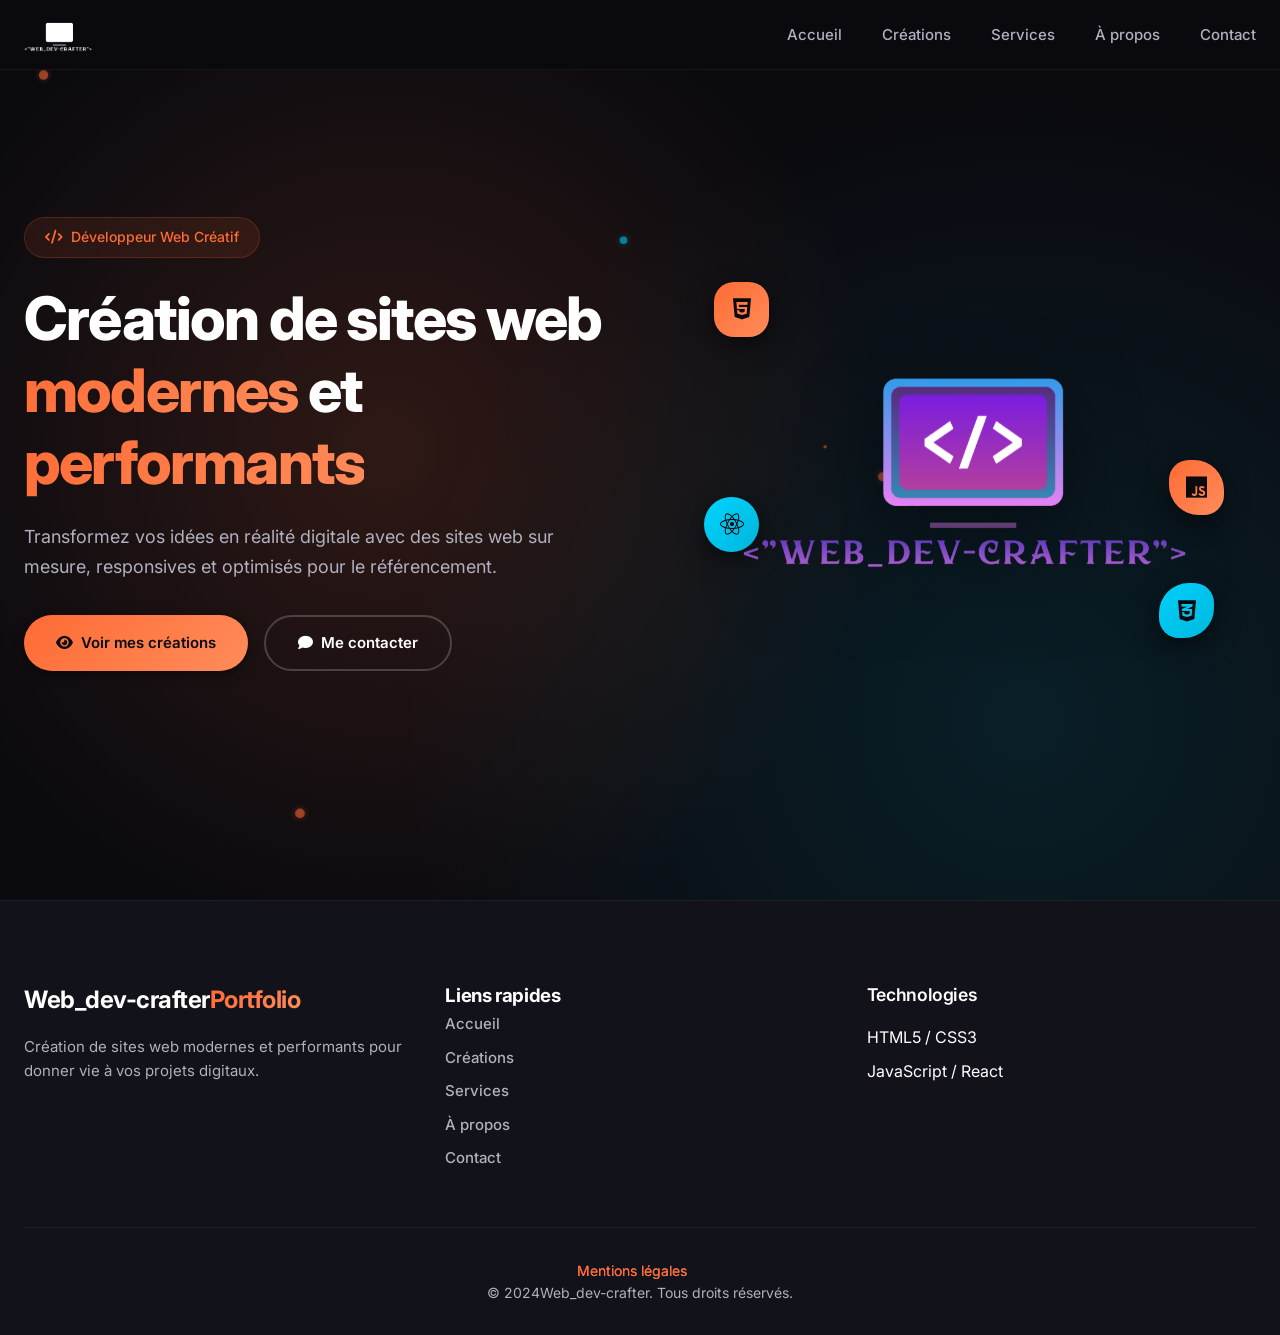
==== commit c16ca951: "Add files via upload" ====
--- a/index.html
+++ b/index.html
@@ -87,71 +87,6 @@
 </section>
   
 
-   
-
-    <!-- Section À propos 
-    <section id="apropos" class="apropos">
-        <div class="container">
-            <div class="apropos-container">
-                <div class="apropos-image">
-                    <img src="https://via.placeholder.com/400x500/667eea/ffffff?text=Developer" alt="Développeur">
-                </div>
-                <div class="apropos-content">
-                    <div class="section-badge">À propos</div>
-                    <h2 class="section-title">Qui suis-<span class="highlight">je</span> ?</h2>
-                    <p class="apropos-text">
-                        Développeur web passionné avec plus de 5 ans d'expérience dans la création de sites web 
-                        modernes, performants et esthétiques. Je combine créativité technique et compréhension 
-                        des besoins business pour livrer des solutions digitales qui font la différence.
-                    </p>
-                    <p class="apropos-text">
-                        Mon approche est centrée sur l'utilisateur et la performance. Chaque projet est unique 
-                        et mérite une attention particulière pour créer une expérience en ligne mémorable.
-                    </p>
-                    <div class="apropos-skills">
-                        <div class="skill">
-                            <div class="skill-info">
-                                <span>HTML5/CSS3</span>
-                                <span>95%</span>
-                            </div>
-                            <div class="skill-bar">
-                                <div class="skill-progress" style="width: 95%"></div>
-                            </div>
-                        </div>
-                        <div class="skill">
-                            <div class="skill-info">
-                                <span>JavaScript/React</span>
-                                <span>90%</span>
-                            </div>
-                            <div class="skill-bar">
-                                <div class="skill-progress" style="width: 90%"></div>
-                            </div>
-                        </div>
-                        <div class="skill">
-                            <div class="skill-info">
-                                <span>PHP/Laravel</span>
-                                <span>85%</span>
-                            </div>
-                            <div class="skill-bar">
-                                <div class="skill-progress" style="width: 85%"></div>
-                            </div>
-                        </div>
-                        <div class="skill">
-                            <div class="skill-info">
-                                <span>Base de données</span>
-                                <span>80%</span>
-                            </div>
-                            <div class="skill-bar">
-                                <div class="skill-progress" style="width: 80%"></div>
-                            </div>
-                        </div>
-                    </div>
-                </div>
-            </div>
-        </div>
-    </section>-->
-
-
 
     <!-- Footer -->
     <footer class="footer">
--- a/style.css
+++ b/style.css
@@ -280,6 +280,7 @@
     margin-bottom: 1.5rem;
     letter-spacing: -0.03em;
     color: var(--white);
+    
 }
 
 .hero-description {
@@ -311,7 +312,7 @@
 
 .btn-primary {
     background: var(--gradient-primary);
-    color: var(--white);
+    color: var(--dark);
     box-shadow: var(--shadow-md);
 }
 
@@ -368,7 +369,7 @@
     font-size: 1.5rem;
     box-shadow: var(--shadow-lg);
     animation: floatElement 4s ease-in-out infinite;
-    color: var(--white);
+    color: var(--dark);
 }
 
 .element1 {
@@ -438,7 +439,7 @@
     border-radius: 24px;
     overflow: hidden;
     transition: var(--transition);
-    border: 1px solid rgba(255, 255, 255, 0.05);
+ border: 3px solid rgb(255, 115, 0);
 }
 
 .creation-card:hover {
@@ -470,7 +471,7 @@
     left: 0;
     width: 100%;
     height: 100%;
-    background: rgba(255, 107, 53, 0.95);
+    background: rgba(255, 107, 53, 0.623);
     display: flex;
     align-items: center;
     justify-content: center;
@@ -480,7 +481,7 @@
 }
 
 .creation-card:hover .card-overlay {
-    opacity: 1;
+    opacity: 0.5;
 }
 
 .card-link {
@@ -500,6 +501,7 @@
 }
 
 .card-content {
+   
     padding: 1.75rem;
 }
 
@@ -784,7 +786,7 @@
 .cta-section {
     padding: 80px 0;
     background: var(--gradient-primary);
-    color: var(--white);
+    color: var(--dark);
     text-align: center;
     position: relative;
     overflow: hidden;
@@ -820,7 +822,7 @@
 
 .cta-section .btn-primary {
     background: var(--white);
-    color: var(--primary);
+    color: var(--dark);
     box-shadow: var(--shadow-lg);
 }
 
@@ -1142,4 +1144,141 @@
     .element2 { bottom: -15px; right: -15px; }
     .element3 { right: -20px; }
     .element4 { left: -20px; }
+}
+/* Espacement général des sections */
+.creations,
+.services,
+.values-section,
+.contact {
+    padding: 100px 0;
+}
+
+/* Espacement spécifique pour la dernière section avant le footer */
+.creations:last-of-type,
+.services:last-of-type,
+.values-section:last-of-type,
+.contact:last-of-type {
+    padding-bottom: 120px;
+}
+
+/* Marge supplémentaire pour la section Créations */
+.creations {
+    margin-bottom: 0;
+    padding-bottom: 100px;
+}
+
+/* Espacement du footer */
+.footer {
+    background: var(--dark-card);
+    color: var(--white);
+    padding: 80px 0 30px;
+    border-top: 1px solid rgba(255, 255, 255, 0.05);
+    margin-top: 0;
+}
+
+
+
+/* Grille des cards avec meilleur espacement */
+.creations-grid {
+    display: grid;
+    grid-template-columns: repeat(auto-fill, minmax(350px, 1fr));
+    gap: 2.5rem;
+    margin-bottom: 2rem;
+}
+
+/* Services grid */
+.services-grid {
+    display: grid;
+    grid-template-columns: repeat(auto-fit, minmax(320px, 1fr));
+    gap: 2.5rem;
+    margin-bottom: 2rem;
+}
+
+/* Values grid */
+.values-grid {
+    display: grid;
+    grid-template-columns: repeat(auto-fit, minmax(260px, 1fr));
+    gap: 2.5rem;
+    margin-top: 3rem;
+    margin-bottom: 2rem;
+}
+
+/* Page Header - espacement */
+.page-header {
+    background: var(--gradient-dark);
+    color: var(--white);
+    padding: 160px 0 100px;
+    text-align: center;
+    position: relative;
+    overflow: hidden;
+    margin-bottom: 2rem;
+}
+
+/* Legal section */
+.legal-section {
+    padding: 140px 0 120px;
+    background: var(--dark);
+    min-height: calc(100vh - 400px);
+}
+
+/* Hero section - ajustement */
+.hero {
+    min-height: 100vh;
+    background: var(--dark);
+    display: flex;
+    align-items: center;
+    padding: 100px 0 80px;
+    position: relative;
+    overflow: hidden;
+}
+
+/* Ajustements responsifs */
+@media (max-width: 768px) {
+    .creations,
+    .services,
+    .values-section,
+    .contact {
+        padding: 60px 0;
+    }
+    
+    .creations:last-of-type,
+    .services:last-of-type,
+    .values-section:last-of-type,
+    .contact:last-of-type {
+        padding-bottom: 80px;
+    }
+    
+    .cta-section {
+        padding: 60px 0;
+        margin: 40px 0 0;
+    }
+    
+    .page-header {
+        padding: 120px 0 60px;
+    }
+    
+    .legal-section {
+        padding: 100px 0 80px;
+    }
+}
+/* Espaceur optionnel */
+.spacer {
+    height: 60px;
+}
+
+.spacer-sm {
+    height: 30px;
+}
+
+.spacer-lg {
+    height: 100px;
+}
+
+@media (max-width: 768px) {
+    .spacer {
+        height: 40px;
+    }
+    .spacer-lg {
+        height: 60px;
+    }
 }
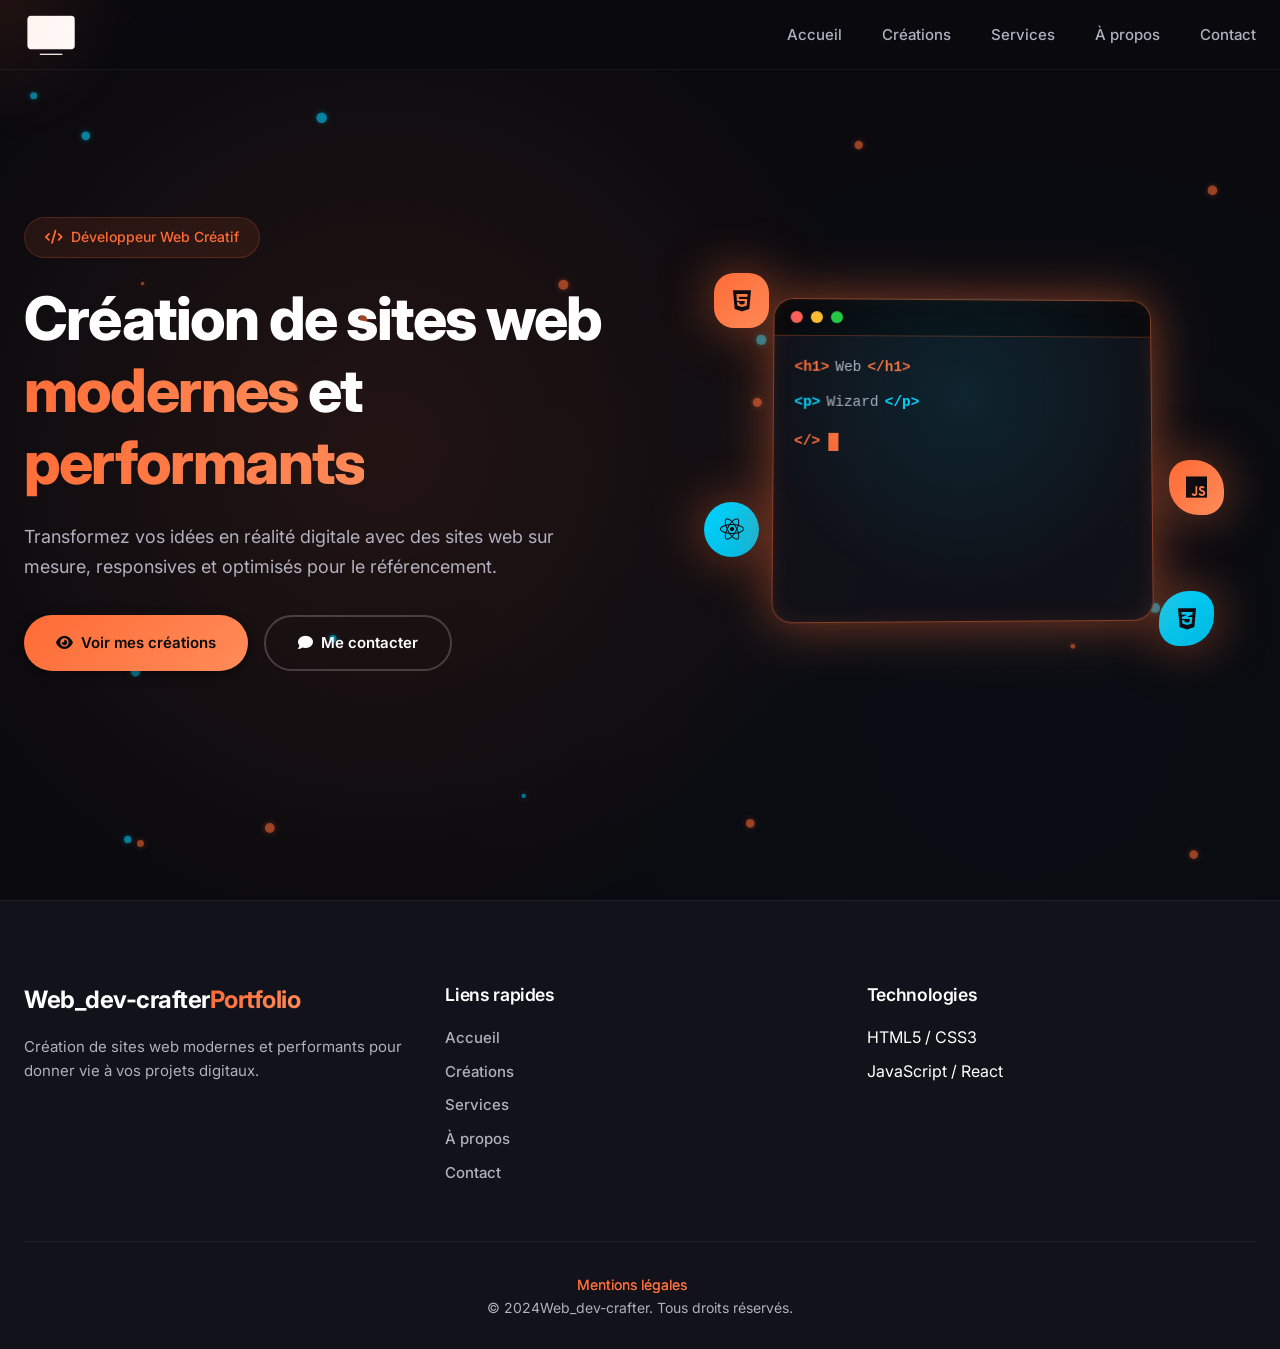
==== commit 0cfb95e6: "Add files via upload" ====
--- a/index.html
+++ b/index.html
@@ -4,15 +4,15 @@
     <meta charset="UTF-8">
     <meta name="viewport" content="width=device-width, initial-scale=1.0">
     <title>Portfolio | Développeur Web</title>
-    <link rel="stylesheet" href="style.css">
-    <link rel="preconnect" href="https://fonts.googleapis.com">
+<link rel="stylesheet" href="../css/main.min.css">   
+ <link rel="preconnect" href="https://fonts.googleapis.com">
 <link rel="preconnect" href="https://fonts.gstatic.com" crossorigin>
 <link href="https://fonts.googleapis.com/css2?family=Bitcount+Grid+Double+Ink:wght@100..900&display=swap" rel="stylesheet">
     <link href="https://fonts.googleapis.com/css2?family=Inter:wght@300;400;500;600;700;800&display=swap" rel="stylesheet">
     <link  href="https://cdnjs.cloudflare.com/ajax/libs/font-awesome/6.4.0/css/all.min.css" rel="stylesheet">
 </head>
 <body>
-
+<div id="cursor-glow"></div>
   <!-- Navigation -->
 <nav class="navbar">
     <div class="nav-container">
@@ -80,10 +80,22 @@
                 <div class="floating-element element4">
                     <i class="fab fa-react"></i>
                 </div>
-                <img src="img/logo (3).png" alt="Développeur Web" class="hero-img">
-            </div>
+<div class="css-logo-alt">
+    <div class="code-window">
+        <div class="window-bar">
+            <span class="dot red"></span>
+            <span class="dot yellow"></span>
+            <span class="dot green"></span>
+        </div>
+        <div class="code-lines">
+            <div class="line"><span>&lt;h1&gt;</span>Web<span>&lt;/h1&gt;</span></div>
+            <div class="line"><span>&lt;p&gt;</span>Wizard<span>&lt;/p&gt;</span></div>
+            <div class="line cursor-line"><span>&lt;/&gt;</span><span class="blinking-cursor">|</span></div>
         </div>
     </div>
+    <div class="terminal-glow"></div>
+</div>
+      
 </section>
   
 
--- a/css/main.min.css
+++ b/css/main.min.css
@@ -0,0 +1 @@
+*{margin:0;padding:0;box-sizing:border-box}h1,h2,h3,h4,h5,h6{font-weight:700;letter-spacing:-0.02em}.section-title{font-family:"Inter",sans-serif;font-size:2.75rem;font-weight:800;margin-bottom:1rem;letter-spacing:-0.03em;background:linear-gradient(135deg, #ffffff 0%, #b0b0be 100%);-webkit-background-clip:text;background-clip:text;color:rgba(0,0,0,0)}.highlight{background:linear-gradient(135deg, #ff6b35 0%, #ff8c5a 100%);-webkit-background-clip:text;background-clip:text;color:rgba(0,0,0,0)}::-webkit-scrollbar{width:10px}::-webkit-scrollbar-track{background:#0a0a0f}::-webkit-scrollbar-thumb{background:#ff6b35;border-radius:10px}::-webkit-scrollbar-thumb:hover{background:#e85d2c}::-moz-selection{background:#ff6b35;color:#fff}::selection{background:#ff6b35;color:#fff}body{font-family:"Inter",sans-serif;line-height:1.6;color:#f5f5f7;overflow-x:hidden;background:#0a0a0f;position:relative}#particlesCanvas{position:fixed;top:0;left:0;width:100%;height:100%;pointer-events:none;z-index:0}.navbar,.hero,.creations,.services,.values-section,.contact,.cta-section,.footer,.page-header,.legal-section{position:relative;z-index:1}.container{max-width:1280px;margin:0 auto;padding:0 24px}.hero{min-height:100vh;background:#0a0a0f;display:flex;align-items:center;padding:100px 0 80px;position:relative;overflow:hidden}.hero::before{content:"";position:absolute;top:0;left:0;right:0;bottom:0;background:radial-gradient(circle at 30% 50%, rgba(255, 107, 53, 0.1) 0%, transparent 50%),radial-gradient(circle at 80% 80%, rgba(0, 212, 255, 0.021) 0%, transparent 50%);pointer-events:none}.hero-container{max-width:1280px;margin:0 auto;padding:0 24px;display:grid;grid-template-columns:1fr 1fr;gap:4rem;align-items:center;position:relative;z-index:1}@media(max-width: 768px){.hero-container{grid-template-columns:1fr;gap:2rem}}@media(max-width: 768px){.hero-content{text-align:center}}.hero-badge{display:inline-flex;align-items:center;gap:.5rem;background:rgba(255,107,53,.1);backdrop-filter:blur(10px);padding:.5rem 1.25rem;border-radius:100px;margin-bottom:1.5rem;border:1px solid rgba(255,107,53,.2)}@media(max-width: 768px){.hero-badge{margin:0 auto 1.5rem}}.hero-badge i{color:#ff6b35;font-size:.875rem}.hero-badge span{font-size:.875rem;font-weight:500;color:#ff6b35}.hero-title{font-size:3.75rem;font-weight:800;line-height:1.2;margin-bottom:1.5rem;letter-spacing:-0.03em;color:#fff}@media(max-width: 768px){.hero-title{font-size:2.5rem}}@media(max-width: 480px){.hero-title{font-size:1.8rem}}.hero-description{font-size:1.125rem;color:#b0b0be;margin-bottom:2rem;line-height:1.7}.hero-buttons{display:flex;gap:1rem;margin-bottom:2rem}@media(max-width: 768px){.hero-buttons{justify-content:center}}@media(max-width: 480px){.hero-buttons{flex-direction:column}}.hero-image{position:relative}.image-wrapper{position:relative;width:100%;max-width:450px;margin:0 auto}.hero-img{width:100%;height:auto;border-radius:60px;filter:drop-shadow(0 20px 40px rgba(134, 5, 255, 0.658))}.floating-element{position:absolute;width:55px;height:55px;background:linear-gradient(135deg, #ff6b35 0%, #ff8c5a 100%);border-radius:20px;display:flex;align-items:center;justify-content:center;font-size:1.5rem;box-shadow:0px 0px 50px rgba(255,107,53,.5);animation:floatElement 4s ease-in-out infinite;color:#0a0a0f}@media(max-width: 480px){.floating-element{width:40px;height:40px;font-size:1.2rem}}.element1{top:-25px;left:-25px;animation-delay:0s;border-radius:20px;background:linear-gradient(135deg, #ff6b35 0%, #ff8c5a 100%)}@media(max-width: 480px){.element1{top:-15px;left:-15px}}.element2{bottom:-25px;right:-25px;animation-delay:1s;border-radius:30px 20px 30px 20px;background:linear-gradient(135deg, #00d4ff 0%, #00b8de 100%)}@media(max-width: 480px){.element2{bottom:-15px;right:-15px}}.element3{top:50%;right:-35px;animation-delay:2s;border-radius:20px 30px 20px 30px;background:linear-gradient(135deg, #ff6b35 0%, #ff8c5a 100%)}@media(max-width: 480px){.element3{right:-20px}}.element4{bottom:20%;left:-35px;animation-delay:3s;border-radius:30px;background:linear-gradient(135deg, #00d4ff 0%, #00b8de 100%)}@media(max-width: 480px){.element4{left:-20px}}@keyframes floatElement{0%,100%{transform:translateY(0) rotate(0deg)}50%{transform:translateY(-15px) rotate(5deg)}}.css-logo-alt{position:relative;width:100%;max-width:380px;aspect-ratio:1/.85;margin:0 auto;perspective:800px}.code-window{position:relative;width:100%;height:100%;background:rgba(18,18,26,.8);backdrop-filter:blur(8px);border-radius:20px;border:1px solid rgba(255,107,53,.5);box-shadow:0px 0px 50px rgba(255,107,53,.5),inset 0 0 20px rgba(255,107,53,.1);overflow:hidden;transition:all .5s cubic-bezier(0.4, 0, 0.2, 1);transform-style:preserve-3d;transform:rotateY(2deg) rotateX(2deg)}.code-window:hover{transform:rotateY(0deg) rotateX(0deg) scale(1.02);border-color:rgba(0,212,255,.6);box-shadow:0 0 35px rgba(255,107,53,.4)}.code-window:hover .blinking-cursor{animation:blink .8s step-end infinite}.window-bar{background:rgba(0,0,0,.5);padding:12px 16px;display:flex;gap:8px;border-bottom:1px solid rgba(255,107,53,.3)}.dot{width:12px;height:12px;border-radius:50%}.dot.red{background:#ff5f56}.dot.yellow{background:#ffbd2e}.dot.green{background:#27c93f}.code-lines{padding:20px;font-family:"Courier New",monospace;font-size:.9rem;color:#b0b0be}.code-lines .line{margin-bottom:12px;display:flex;align-items:center;gap:6px;flex-wrap:wrap}.code-lines .line span{color:#ff6b35;font-weight:600}.code-lines .line:nth-child(2) span{color:#00d4ff}.code-lines .cursor-line{margin-top:16px;display:flex;align-items:center;gap:4px}.code-lines .cursor-line .blinking-cursor{background:#ff6b35;width:10px;height:18px;display:inline-block;animation:blink 1s step-end infinite;margin-left:4px}.terminal-glow{position:absolute;top:0;left:0;width:100%;height:100%;background:radial-gradient(circle at 50% 30%, rgba(0, 212, 255, 0.1), transparent 70%);border-radius:20px;pointer-events:none;z-index:2}@keyframes blink{0%,100%{opacity:1}50%{opacity:0}}@media(max-width: 768px){.code-lines{padding:12px;font-size:.7rem}.code-lines .line{margin-bottom:8px}.window-bar{padding:8px 12px}}.footer{background:#12121a;color:#fff;padding:80px 0 30px;border-top:1px solid hsla(0,0%,100%,.05);margin-top:0}.footer-content{display:grid;grid-template-columns:repeat(auto-fit, minmax(250px, 1fr));gap:2rem;margin-bottom:3rem}.footer-logo{font-size:1.5rem;margin-bottom:1rem;font-weight:700}.footer-logo span{background:linear-gradient(135deg, #ff6b35 0%, #ff8c5a 100%);-webkit-background-clip:text;background-clip:text;color:rgba(0,0,0,0)}.footer-description{color:#b0b0be;margin-bottom:1rem;line-height:1.6;font-size:.9375rem}.social-links{display:flex;gap:1rem}.social-links a{width:40px;height:40px;background:hsla(0,0%,100%,.05);border-radius:12px;display:flex;align-items:center;justify-content:center;color:#b0b0be;transition:all .3s cubic-bezier(0.4, 0, 0.2, 1)}.social-links a:hover{background:linear-gradient(135deg, #ff6b35 0%, #ff8c5a 100%);color:#fff;transform:translateY(-2px)}.footer-section h3,.footer-section h4{margin-bottom:1rem;font-size:1.1rem;font-weight:600;color:#fff}.footer-section ul{list-style:none}.footer-section ul li{margin-bottom:.5rem}.footer-section ul li a{color:#b0b0be;text-decoration:none;transition:all .3s cubic-bezier(0.4, 0, 0.2, 1);font-size:.9375rem}.footer-section ul li a:hover{color:#ff6b35}.footer-bottom{text-align:center;padding-top:2rem;border-top:1px solid hsla(0,0%,100%,.05);color:#b0b0be;font-size:.875rem}.footer-bottom .highlight{color:#ff6b35;text-decoration:none;margin-right:1rem}.section-header{text-align:center;margin-bottom:3rem}.section-badge{display:inline-block;background:#70250a;color:#ff6b35;padding:.375rem 1.25rem;border-radius:100px;font-size:.8125rem;font-weight:600;margin-bottom:1rem;border:1px solid rgba(255,107,53,.2)}.creations,.services{padding:100px 0}@media(max-width: 768px){.creations,.services{padding:60px 0}}.values-section{background:#12121a;padding:100px 0}.cta-section{padding:80px 0;background:linear-gradient(135deg, #ff6b35 0%, #ff8c5a 100%);color:#0a0a0f;text-align:center;position:relative;overflow:hidden}.cta-section::before{content:"";position:absolute;top:-50%;left:-20%;width:600px;height:600px;background:radial-gradient(circle, rgba(255, 255, 255, 0.1) 0%, transparent 70%);border-radius:50%}.cta-section .btn-primary{background:#fff;color:#0a0a0f;box-shadow:0 8px 24px rgba(0,0,0,.5)}.cta-section .btn-primary:hover{transform:translateY(-2px);box-shadow:0 12px 36px rgba(0,0,0,.6)}.cta-content{position:relative;z-index:1}.cta-content h2{font-size:2.5rem;margin-bottom:1rem;font-weight:800}.cta-content p{font-size:1.125rem;margin-bottom:2rem;opacity:.95}.page-header{color:#fff;padding:160px 0 100px;text-align:center;position:relative;overflow:hidden;margin-bottom:2rem}@media(max-width: 768px){.page-header{padding:120px 0 60px}}.page-header::before{content:"";position:absolute;top:-50%;right:-20%;width:500px;height:500px;background:radial-gradient(circle, rgba(255, 107, 53, 0.2) 0%, transparent 70%);border-radius:50%}.page-header h1{font-size:3rem;margin-bottom:1rem;font-weight:800;position:relative;z-index:1}@media(max-width: 768px){.page-header h1{font-size:2rem}}.page-header p{font-size:1.125rem;opacity:.9;position:relative;z-index:1}.btn{display:inline-flex;align-items:center;gap:.5rem;padding:.875rem 2rem;border-radius:100px;text-decoration:none;font-weight:600;transition:all .3s cubic-bezier(0.4, 0, 0.2, 1);cursor:pointer;border:none;font-size:.9375rem}.btn-primary{background:linear-gradient(135deg, #ff6b35 0%, #ff8c5a 100%);color:#0a0a0f;box-shadow:0 4px 12px rgba(0,0,0,.4)}.btn-primary:hover{transform:translateY(-2px);box-shadow:0px 0px 50px rgba(255,107,53,.5)}.btn-secondary{background:rgba(0,0,0,0);color:#fff;border:2px solid hsla(0,0%,100%,.2)}.btn-secondary:hover{background:hsla(0,0%,100%,.1);transform:translateY(-2px);border-color:#ff6b35}.creation-card,.service-card,.value-card,.info-card,.legal-block{background:#12121a;border-radius:24px;overflow:hidden;transition:all .3s cubic-bezier(0.4, 0, 0.2, 1);border:1px solid rgba(252,204,101,.884);position:relative}.creation-card:hover,.service-card:hover,.value-card:hover,.info-card:hover,.legal-block:hover{transform:translateY(-8px);border-color:#ff6b35;box-shadow:0px 0px 50px rgba(255,107,53,.5)}.creation-card::before,.service-card::before,.value-card::before,.info-card::before,.legal-block::before{content:"";position:absolute;top:0;left:0;right:0;height:3px;background:linear-gradient(135deg, #ff6b35 0%, #ff8c5a 100%);transform:scaleX(0);transition:all .3s cubic-bezier(0.4, 0, 0.2, 1);border-radius:24px 24px 0 0}.creation-card:hover::before,.service-card:hover::before,.value-card:hover::before,.info-card:hover::before,.legal-block:hover::before{transform:scaleX(1)}.card-content,.service-card,.value-card,.info-card,.legal-block{padding:1.75rem}.card-title,.service-title,.value-card h3,.info-card h4,.legal-block h2{font-size:1.35rem;margin-bottom:.75rem;font-weight:700;color:#fff}.card-description,.service-description,.value-card p,.info-card p,.legal-block p{color:#b0b0be;line-height:1.6;font-size:.9375rem}.service-icon,.value-icon,.info-icon{width:70px;height:70px;background:linear-gradient(135deg, #ff6b35 0%, #ff8c5a 100%);border-radius:20px;display:flex;align-items:center;justify-content:center;margin:0 auto 1.5rem;transition:all .3s cubic-bezier(0.4, 0, 0.2, 1)}.service-icon i,.value-icon i,.info-icon i{font-size:2rem;color:#fff}.creation-card:hover .service-icon,.creation-card:hover .value-icon,.creation-card:hover .info-icon,.service-card:hover .service-icon,.service-card:hover .value-icon,.service-card:hover .info-icon,.value-card:hover .service-icon,.value-card:hover .value-icon,.value-card:hover .info-icon,.info-card:hover .service-icon,.info-card:hover .value-icon,.info-card:hover .info-icon{transform:scale(1.05);box-shadow:0px 0px 50px rgba(255,107,53,.5)}.card-image{position:relative;overflow:hidden;height:260px}.card-image img{width:100%;height:100%;-o-object-fit:cover;object-fit:cover;transition:all .5s cubic-bezier(0.4, 0, 0.2, 1)}.creation-card:hover .card-image img{transform:scale(1.1)}.card-overlay{position:absolute;top:0;left:0;width:100%;height:100%;background:rgba(192,123,20,.671);display:flex;align-items:center;justify-content:center;opacity:0;transition:all .3s cubic-bezier(0.4, 0, 0.2, 1);backdrop-filter:blur(3px)}.creation-card:hover .card-overlay{opacity:1}.card-link{background:#0a0a0f;color:#fff;padding:.875rem 1.75rem;border-radius:100px;text-decoration:none;font-weight:600;transition:all .3s cubic-bezier(0.4, 0, 0.2, 1)}.card-link:hover{transform:scale(1.1);background:#fff;color:#000}.service-features{list-style:none;text-align:left;margin-top:1rem}.service-features li{margin-bottom:.5rem;display:flex;align-items:center;gap:.5rem;font-size:.9375rem;color:#b0b0be}.service-features li i{color:#00d68f}.value-card{text-align:center}.creations-grid{display:grid;gap:2rem;grid-template-columns:repeat(auto-fill, minmax(350px, 1fr))}.services-grid{display:grid;gap:2rem;grid-template-columns:repeat(auto-fill, minmax(320px, 1fr))}.values-grid{display:grid;gap:2rem;grid-template-columns:repeat(auto-fill, minmax(280px, 1fr))}.contact-info{display:grid;gap:1.5rem;grid-template-columns:1fr}.navbar{position:fixed;top:0;width:100%;background:rgba(10,10,15,.95);backdrop-filter:blur(20px);border-bottom:1px solid hsla(0,0%,100%,.05);z-index:1000;transition:all .3s cubic-bezier(0.4, 0, 0.2, 1)}.navbar.scrolled{background:rgba(10,10,15,.98);border-bottom-color:rgba(255,107,53,.2)}.nav-container{max-width:1280px;margin:0 auto;padding:.75rem 24px;display:flex;justify-content:space-between;align-items:center}.logo{display:flex;align-items:center}.logo a{display:flex;align-items:center;text-decoration:none}.nav-logo{height:45px;width:auto;-o-object-fit:contain;object-fit:contain;transition:all .3s cubic-bezier(0.4, 0, 0.2, 1);filter:brightness(0) invert(1)}.nav-logo:hover{transform:scale(1.05)}.nav-menu{display:flex;list-style:none;gap:2.5rem}@media(max-width: 768px){.nav-menu{position:fixed;left:-100%;top:70px;flex-direction:column;background:#12121a;width:100%;text-align:center;transition:.3s;box-shadow:0 8px 24px rgba(0,0,0,.5);padding:2rem 0;gap:1rem;border-bottom:1px solid rgba(255,107,53,.2)}.nav-menu.active{left:0}}.nav-link{text-decoration:none;color:#b0b0be;font-weight:500;transition:all .3s cubic-bezier(0.4, 0, 0.2, 1);position:relative;padding:.5rem 0;font-size:.9375rem}.nav-link::after{content:"";position:absolute;bottom:0;left:0;width:0;height:2px;background:linear-gradient(135deg, #ff6b35 0%, #ff8c5a 100%);transition:all .3s cubic-bezier(0.4, 0, 0.2, 1);border-radius:2px}.nav-link:hover::after,.nav-link.active::after{width:100%}.nav-link:hover,.nav-link.active{color:#fff}.hamburger{display:none;flex-direction:column;cursor:pointer}@media(max-width: 768px){.hamburger{display:flex}}.hamburger span{width:25px;height:2px;background:#fff;margin:3px 0;transition:all .3s cubic-bezier(0.4, 0, 0.2, 1);border-radius:2px}.form-group{position:relative;margin-bottom:2rem}.form-group input,.form-group textarea{width:100%;padding:.875rem;border:2px solid hsla(0,0%,100%,.1);border-radius:16px;font-family:inherit;transition:all .3s cubic-bezier(0.4, 0, 0.2, 1);background:rgba(10,10,15,.5);font-size:1rem;color:#fff}.form-group input:focus,.form-group textarea:focus{border-color:#ff6b35;outline:none;background:rgba(10,10,15,.8);box-shadow:0 0 0 3px rgba(255,107,53,.1)}.form-group label{position:absolute;left:.875rem;top:.875rem;color:#b0b0be;transition:all .3s cubic-bezier(0.4, 0, 0.2, 1);pointer-events:none;background:rgba(0,0,0,0);padding:0 .25rem}.form-group input:focus~label,.form-group textarea:focus~label,.form-group input:valid~label,.form-group textarea:valid~label{top:-0.6rem;left:.75rem;font-size:.75rem;background:#12121a;color:#ff6b35}.submit-btn{width:100%;justify-content:center;background:linear-gradient(135deg, #ff6b35 0%, #ff8c5a 100%);color:#fff;padding:1rem;font-size:1rem}#cursor-glow{position:fixed;top:0;left:0;width:280px;height:280px;background:radial-gradient(circle, rgba(255, 107, 53, 0.2) 0%, rgba(255, 107, 53, 0) 70%);border-radius:50%;pointer-events:none;z-index:9999;transform:translate(-50%, -50%);transition:transform .08s cubic-bezier(0.2, 0.9, 0.4, 1.1);will-change:transform;filter:blur(12px);opacity:.5}.contact{background:#0a0a0f;padding:100px 0}.contact-container{display:grid;grid-template-columns:1fr 2fr;gap:3rem}@media(max-width: 768px){.contact-container{grid-template-columns:1fr}}.contact-form{background:#12121a;padding:2.5rem;border-radius:32px;border:1px solid hsla(0,0%,100%,.05)}.legal-section{padding:140px 0 120px;background:#0a0a0f;min-height:calc(100vh - 400px)}@media(max-width: 768px){.legal-section{padding:100px 0 80px}}.legal-header{text-align:center;margin-bottom:3rem}.legal-header h1{font-size:2.5rem;margin-bottom:1rem;font-weight:800;color:#fff}@media(max-width: 768px){.legal-header h1{font-size:1.8rem}}.legal-content{max-width:900px;margin:0 auto}.legal-block ul{margin-left:2rem;color:#b0b0be;margin-top:1rem}.legal-block li{margin-bottom:.5rem;font-size:.9375rem}@media(max-width: 768px){.legal-block{padding:1.5rem}}/*# sourceMappingURL=main.min.css.map */
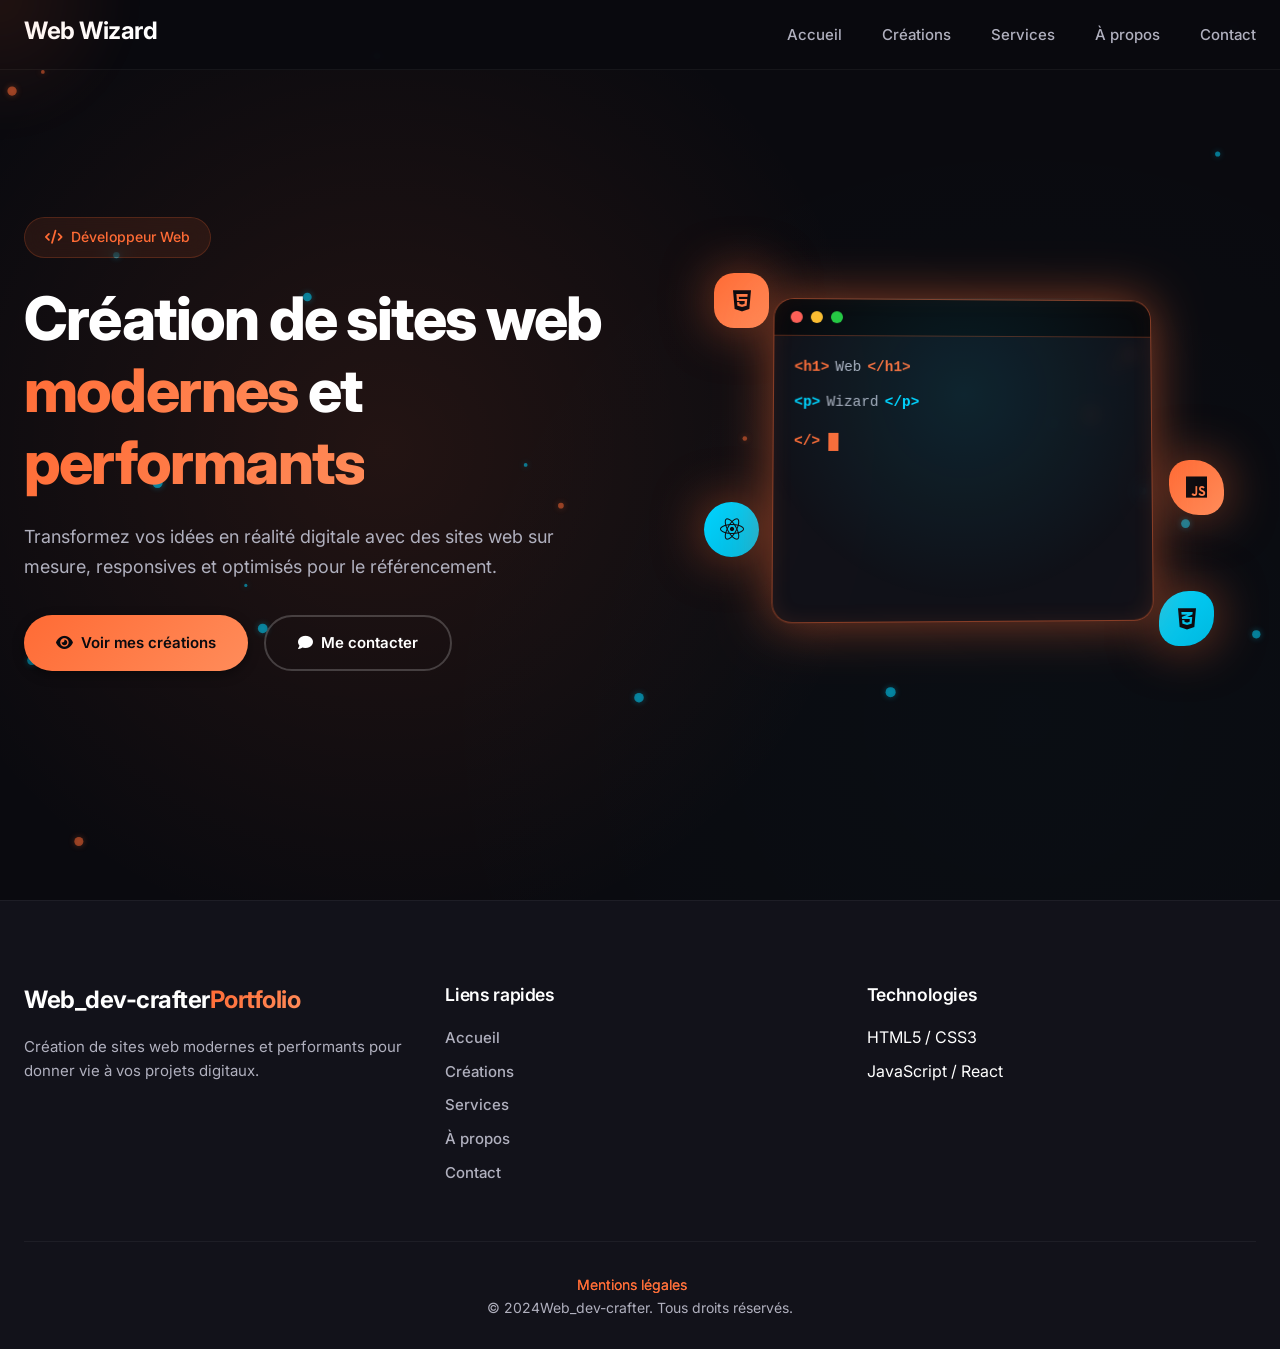
==== commit bfb6476a: "Add files via upload" ====
--- a/index.html
+++ b/index.html
@@ -18,7 +18,9 @@
     <div class="nav-container">
         <div class="logo">
             <a href="index.html">
-                <img src="img/logo (3).png" alt="logo formant un ordinateur" class="nav-logo">
+                <h1 class="nav-logo">
+                    <span class="highlight">Web</span> Wizard
+                </h1>
             </a>
         </div>
         <ul class="nav-menu">
@@ -44,7 +46,7 @@
         <div class="hero-content">
             <div class="hero-badge">
                 <i class="fas fa-code"></i>
-                <span>Développeur Web Créatif</span>
+                <span>Développeur Web</span>
             </div>
             <h1 class="hero-title">
                 Création de sites web 
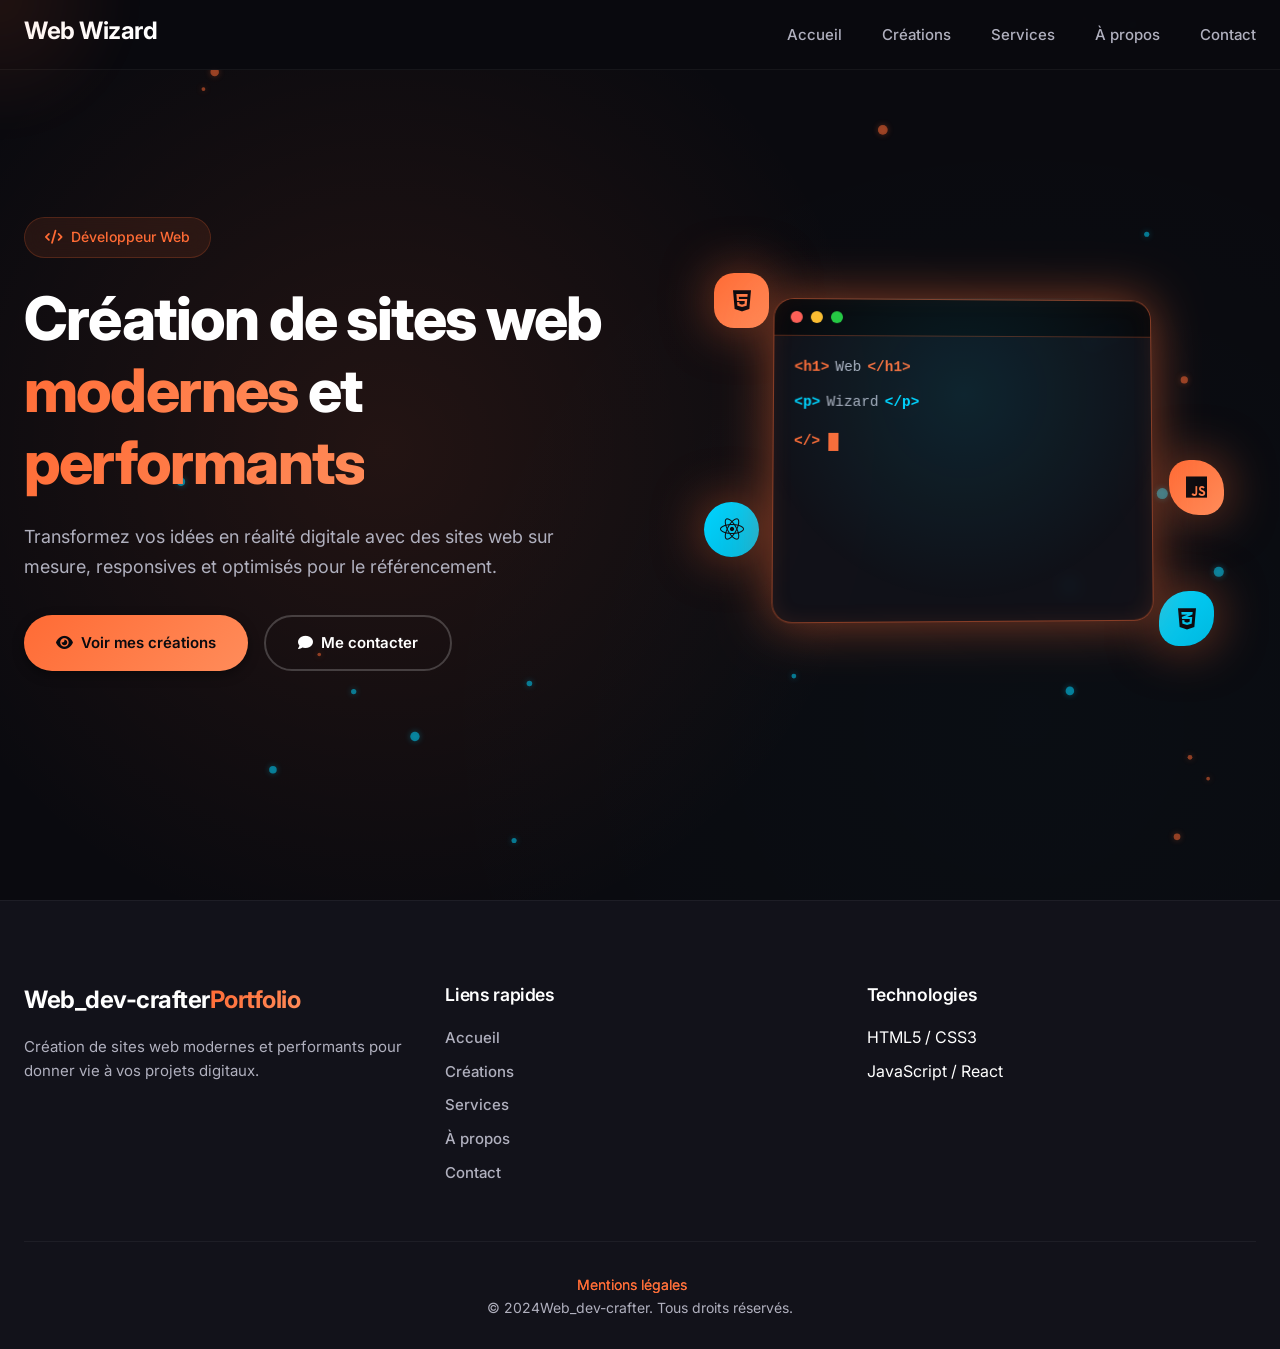
==== commit dd0750dc: "Update stylesheet link path in index.html" ====
--- a/index.html
+++ b/index.html
@@ -4,7 +4,8 @@
     <meta charset="UTF-8">
     <meta name="viewport" content="width=device-width, initial-scale=1.0">
     <title>Portfolio | Développeur Web</title>
-<link rel="stylesheet" href="../css/main.min.css">   
+<link rel="stylesheet" href="css/main.min.css">   
+
  <link rel="preconnect" href="https://fonts.googleapis.com">
 <link rel="preconnect" href="https://fonts.gstatic.com" crossorigin>
 <link href="https://fonts.googleapis.com/css2?family=Bitcount+Grid+Double+Ink:wght@100..900&display=swap" rel="stylesheet">
@@ -148,4 +149,4 @@
 
     <script src="script.js"></script>
 </body>
-</html>+</html>
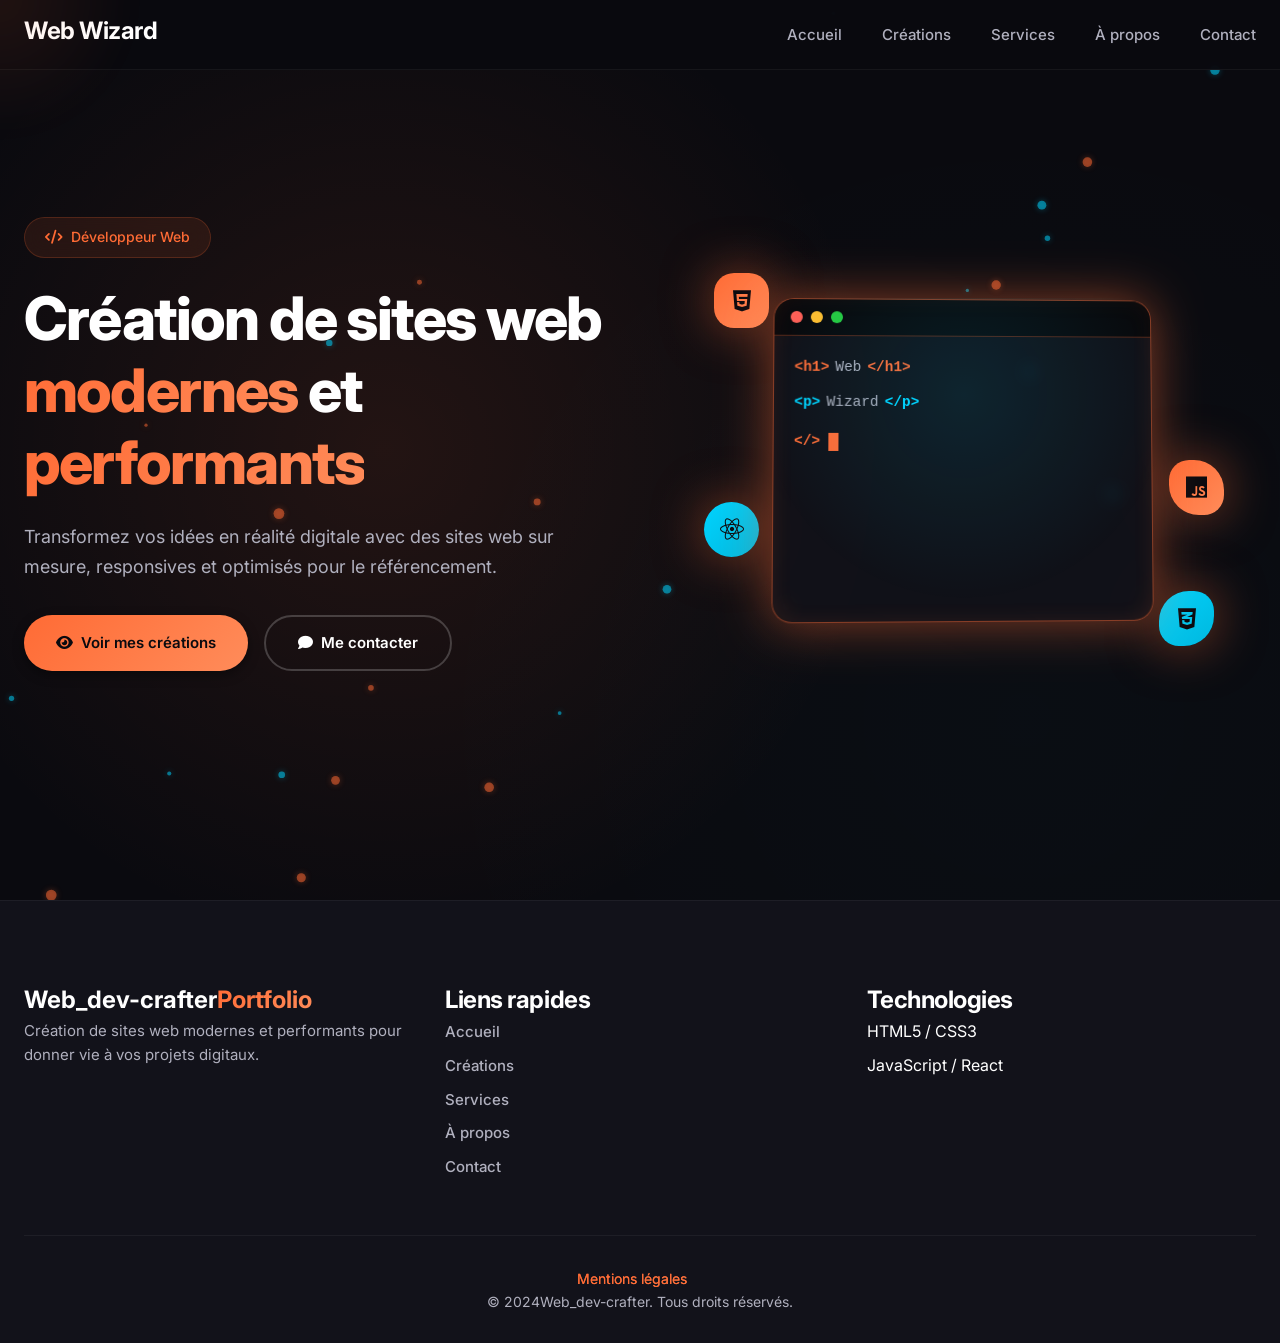
==== commit ee323284: "Add files via upload" ====
--- a/index.html
+++ b/index.html
@@ -1,106 +1,159 @@
- <!DOCTYPE html>
+<!DOCTYPE html>
 <html lang="fr">
+
 <head>
     <meta charset="UTF-8">
     <meta name="viewport" content="width=device-width, initial-scale=1.0">
-    <title>Portfolio | Développeur Web</title>
-<link rel="stylesheet" href="css/main.min.css">   
-
+    <title>Web_dev-crafter — Création de Sites Web Modernes & Performants | Normandie</title>
+    <meta name="description"
+        content="Développeur web freelance basé à Mesnil-en-Ouche (Normandie). Sites vitrine, portfolios, SEO optimisé. Du sur-mesure pour donner vie à votre projet digital.">
+    <meta name="keywords"
+        content="création site web, développeur freelance, Normandie, site vitrine, SEO, HTML, CSS, JavaScript">
+    <link rel="canonical" href="https://votredomaine.com/">
+
+    <!-- Open Graph pour partages réseaux sociaux -->
+    <meta property="og:title" content="Web_dev-crafter — Création de Sites Web Modernes">
+    <meta property="og:description"
+        content="Transformez vos idées en réalité digitale avec des sites sur mesure, responsives et optimisés SEO.">
+    <meta property="og:url" content="https://votredomaine.com/">
+    <meta property="og:type" content="website">
+    <meta property="og:locale" content="fr_FR">
+
+    <link rel="stylesheet" href="css/main.min.css">
+    <!-- polices et icônes... -->
  <link rel="preconnect" href="https://fonts.googleapis.com">
-<link rel="preconnect" href="https://fonts.gstatic.com" crossorigin>
-<link href="https://fonts.googleapis.com/css2?family=Bitcount+Grid+Double+Ink:wght@100..900&display=swap" rel="stylesheet">
+    <link rel="preconnect" href="https://fonts.gstatic.com" crossorigin>
+    <link href="https://fonts.googleapis.com/css2?family=Bitcount+Grid+Double+Ink:wght@100..900&display=swap" rel="stylesheet">
     <link href="https://fonts.googleapis.com/css2?family=Inter:wght@300;400;500;600;700;800&display=swap" rel="stylesheet">
-    <link  href="https://cdnjs.cloudflare.com/ajax/libs/font-awesome/6.4.0/css/all.min.css" rel="stylesheet">
+    <link rel="stylesheet" href="https://cdnjs.cloudflare.com/ajax/libs/font-awesome/6.4.0/css/all.min.css">
+    
+    <script type="application/ld+json">
+    {
+      "@context": "https://schema.org",
+      "@type": "WebSite",
+      "name": "Web_dev-crafter",
+      "url": "https://votredomaine.com",
+      "description": "Création de sites web modernes et performants.",
+      "potentialAction": {
+        "@type": "SearchAction",
+        "target": "https://votredomaine.com/search?q={search_term_string}",
+        "query-input": "required name=search_term_string"
+      }
+    }
+    </script>
+
+    <script type="application/ld+json">
+    {
+      "@context": "https://schema.org",
+      "@type": "ProfessionalService",
+      "name": "Web_dev-crafter",
+      "url": "https://votredomaine.com",
+      "description": "Développeur web freelance en Normandie, création de sites sur mesure.",
+      "address": {
+        "@type": "PostalAddress",
+        "addressLocality": "Mesnil-en-Ouche",
+        "addressRegion": "Normandie"
+      },
+      "priceRange": "$$"
+    }
+    </script>
 </head>
+
 <body>
-<div id="cursor-glow"></div>
-  <!-- Navigation -->
-<nav class="navbar">
-    <div class="nav-container">
-        <div class="logo">
-            <a href="index.html">
-                <h1 class="nav-logo">
-                    <span class="highlight">Web</span> Wizard
+    <div id="cursor-glow"></div>
+    <!-- Navigation -->
+    <nav class="navbar">
+        <div class="nav-container">
+            <div class="logo">
+                <a href="index.html">
+                    <h1 class="nav-logo">
+                        <span class="highlight">Web</span> Wizard
+                    </h1>
+                </a>
+            </div>
+            <ul class="nav-menu">
+                <li><a href="index.html" class="nav-link">Accueil</a></li>
+                <li><a href="creation.html" class="nav-link">Créations</a></li>
+                <li><a href="service.html" class="nav-link">Services</a></li>
+                <li><a href="about.html" class="nav-link">À propos</a></li>
+                <li><a href="contact.html" class="nav-link">Contact</a></li>
+            </ul>
+            <div class="hamburger">
+                <span></span>
+                <span></span>
+                <span></span>
+            </div>
+        </div>
+    </nav>
+
+    <!-- Section Accueil/Hero -->
+    <section id="accueil" class="hero">
+        <!-- Canvas pour l'effet de particules -->
+        <canvas id="particlesCanvas"></canvas>
+        <div class="hero-container">
+            <div class="hero-content">
+                <div class="hero-badge">
+                    <i class="fas fa-code"></i>
+                    <span>Développeur Web</span>
+                </div>
+                <h1 class="hero-title">
+                    Création de sites web
+                    <span class="highlight">modernes</span> et
+                    <span class="highlight">performants</span>
                 </h1>
-            </a>
-        </div>
-        <ul class="nav-menu">
-            <li><a href="index.html" class="nav-link">Accueil</a></li>
-            <li><a href="creation.html" class="nav-link">Créations</a></li>
-            <li><a href="service.html" class="nav-link">Services</a></li>
-            <li><a href="about.html" class="nav-link">À propos</a></li>
-            <li><a href="contact.html" class="nav-link">Contact</a></li>
-        </ul>
-        <div class="hamburger">
-            <span></span>
-            <span></span>
-            <span></span>
-        </div>
-    </div>
-</nav>
-
-   <!-- Section Accueil/Hero -->
-<section id="accueil" class="hero">
-        <!-- Canvas pour l'effet de particules -->
-<canvas id="particlesCanvas"></canvas>
-    <div class="hero-container">
-        <div class="hero-content">
-            <div class="hero-badge">
-                <i class="fas fa-code"></i>
-                <span>Développeur Web</span>
-            </div>
-            <h1 class="hero-title">
-                Création de sites web 
-                <span class="highlight">modernes</span> et 
-                <span class="highlight">performants</span>
-            </h1>
-            <p class="hero-description">
-                Transformez vos idées en réalité digitale avec des sites web sur mesure, 
-                responsives et optimisés pour le référencement.
-            </p>
-            <div class="hero-buttons">
-                <a href="creation.html" class="btn btn-primary">
-                    <i class="fas fa-eye"></i>
-                    Voir mes créations
-                </a>
-                <a href="contact.html" class="btn btn-secondary">
-                    <i class="fas fa-comment"></i>
-                    Me contacter
-                </a>
-            </div>
-        </div>
-        <div class="hero-image">
-            <div class="image-wrapper">
-                <div class="floating-element element1">
-                    <i class="fab fa-html5"></i>
-                </div>
-                <div class="floating-element element2">
-                    <i class="fab fa-css3-alt"></i>
-                </div>
-                <div class="floating-element element3">
-                    <i class="fab fa-js"></i>
-                </div>
-                <div class="floating-element element4">
-                    <i class="fab fa-react"></i>
-                </div>
-<div class="css-logo-alt">
-    <div class="code-window">
-        <div class="window-bar">
-            <span class="dot red"></span>
-            <span class="dot yellow"></span>
-            <span class="dot green"></span>
-        </div>
-        <div class="code-lines">
-            <div class="line"><span>&lt;h1&gt;</span>Web<span>&lt;/h1&gt;</span></div>
-            <div class="line"><span>&lt;p&gt;</span>Wizard<span>&lt;/p&gt;</span></div>
-            <div class="line cursor-line"><span>&lt;/&gt;</span><span class="blinking-cursor">|</span></div>
-        </div>
-    </div>
-    <div class="terminal-glow"></div>
+                <p class="hero-description">
+                    Transformez vos idées en réalité digitale avec des sites web sur mesure,
+                    responsives et optimisés pour le référencement.
+                </p>
+                <div class="hero-buttons">
+                    <a href="creation.html" class="btn btn-primary">
+                        <i class="fas fa-eye"></i>
+                        Voir mes créations
+                    </a>
+                    <a href="contact.html" class="btn btn-secondary">
+                        <i class="fas fa-comment"></i>
+                        Me contacter
+                    </a>
+                </div>
+            </div>
+            <div class="hero-image">
+                <div class="image-wrapper">
+                    <div class="floating-element element1">
+                        <i class="fab fa-html5"></i>
+                    </div>
+                    <div class="floating-element element2">
+                        <i class="fab fa-css3-alt"></i>
+                    </div>
+                    <div class="floating-element element3">
+                        <i class="fab fa-js"></i>
+                    </div>
+                    <div class="floating-element element4">
+                        <i class="fab fa-react"></i>
+                    </div>
+                    <div class="css-logo-alt">
+                        <div class="code-window">
+                            <div class="window-bar">
+                                <span class="dot red"></span>
+                                <span class="dot yellow"></span>
+                                <span class="dot green"></span>
+                            </div>
+                            <div class="code-lines">
+                                <div class="line"><span>&lt;h1&gt;</span>Web<span>&lt;/h1&gt;</span></div>
+                                <div class="line"><span>&lt;p&gt;</span>Wizard<span>&lt;/p&gt;</span></div>
+                                <div class="line cursor-line"><span>&lt;/&gt;</span><span
+                                        class="blinking-cursor">|</span></div>
+                            </div>
+                        </div>
+                        <div class="terminal-glow">
+
+                        </div>
+                    </div>
 </div>
-      
-</section>
-  
+                </div>
+            </div>
+            
+    </section>
+
 
 
     <!-- Footer -->
@@ -108,11 +161,11 @@
         <div class="container">
             <div class="footer-content">
                 <div class="footer-section">
-                    <h2 class="footer-logo">Web_dev-crafter<span>Portfolio</span></h2>
+                    <span class="footer-logo">Web_dev-crafter<span>Portfolio</span></span>
                     <p class="footer-description">
                         Création de sites web modernes et performants pour donner vie à vos projets digitaux.
                     </p>
-                 <!--    <div class="social-links">
+                    <!--    <div class="social-links">
                         <a href="#"><i class="fab fa-github"></i></a>
                         <a href="#"><i class="fab fa-linkedin-in"></i></a>
                         <a href="#"><i class="fab fa-twitter"></i></a>
@@ -120,17 +173,17 @@
                     </div> -->
                 </div>
                 <div class="footer-section">
-                    <h3>Liens rapides</h3>
+                    <h2>Liens rapides</h2>
                     <ul>
                         <li><a href="index.html" class="nav-link">Accueil</a></li>
-                <li><a href="creation.html" class="nav-link">Créations</a></li>
-                <li><a href="service.html" class="nav-link">Services</a></li>
-                <li><a href="about.html" class="nav-link">À propos</a></li>
-                <li><a href="contact.html" class="nav-link">Contact</a></li>
+                        <li><a href="creation.html" class="nav-link">Créations</a></li>
+                        <li><a href="service.html" class="nav-link">Services</a></li>
+                        <li><a href="about.html" class="nav-link">À propos</a></li>
+                        <li><a href="contact.html" class="nav-link">Contact</a></li>
                     </ul>
                 </div>
                 <div class="footer-section">
-                    <h4>Technologies</h4>
+                    <h2>Technologies</h2>
                     <ul>
                         <li>HTML5 / CSS3</li>
                         <li>JavaScript / React</li>
@@ -138,10 +191,10 @@
                         <li>Node.js / Express</li>-->
                     </ul>
                 </div>
-              
+
             </div>
             <div class="footer-bottom">
-                 <a href="legal.html" class="highlight">Mentions légales</a>
+                <a href="legal.html" class="highlight">Mentions légales</a>
                 <p>&copy; 2024Web_dev-crafter. Tous droits réservés.</p>
             </div>
         </div>
@@ -149,4 +202,5 @@
 
     <script src="script.js"></script>
 </body>
-</html>
+
+</html>
--- a/css/main.min.css
+++ b/css/main.min.css
@@ -1 +1 @@
-*{margin:0;padding:0;box-sizing:border-box}h1,h2,h3,h4,h5,h6{font-weight:700;letter-spacing:-0.02em}.section-title{font-family:"Inter",sans-serif;font-size:2.75rem;font-weight:800;margin-bottom:1rem;letter-spacing:-0.03em;background:linear-gradient(135deg, #ffffff 0%, #b0b0be 100%);-webkit-background-clip:text;background-clip:text;color:rgba(0,0,0,0)}.highlight{background:linear-gradient(135deg, #ff6b35 0%, #ff8c5a 100%);-webkit-background-clip:text;background-clip:text;color:rgba(0,0,0,0)}::-webkit-scrollbar{width:10px}::-webkit-scrollbar-track{background:#0a0a0f}::-webkit-scrollbar-thumb{background:#ff6b35;border-radius:10px}::-webkit-scrollbar-thumb:hover{background:#e85d2c}::-moz-selection{background:#ff6b35;color:#fff}::selection{background:#ff6b35;color:#fff}body{font-family:"Inter",sans-serif;line-height:1.6;color:#f5f5f7;overflow-x:hidden;background:#0a0a0f;position:relative}#particlesCanvas{position:fixed;top:0;left:0;width:100%;height:100%;pointer-events:none;z-index:0}.navbar,.hero,.creations,.services,.values-section,.contact,.cta-section,.footer,.page-header,.legal-section{position:relative;z-index:1}.container{max-width:1280px;margin:0 auto;padding:0 24px}.hero{min-height:100vh;background:#0a0a0f;display:flex;align-items:center;padding:100px 0 80px;position:relative;overflow:hidden}.hero::before{content:"";position:absolute;top:0;left:0;right:0;bottom:0;background:radial-gradient(circle at 30% 50%, rgba(255, 107, 53, 0.1) 0%, transparent 50%),radial-gradient(circle at 80% 80%, rgba(0, 212, 255, 0.021) 0%, transparent 50%);pointer-events:none}.hero-container{max-width:1280px;margin:0 auto;padding:0 24px;display:grid;grid-template-columns:1fr 1fr;gap:4rem;align-items:center;position:relative;z-index:1}@media(max-width: 768px){.hero-container{grid-template-columns:1fr;gap:2rem}}@media(max-width: 768px){.hero-content{text-align:center}}.hero-badge{display:inline-flex;align-items:center;gap:.5rem;background:rgba(255,107,53,.1);backdrop-filter:blur(10px);padding:.5rem 1.25rem;border-radius:100px;margin-bottom:1.5rem;border:1px solid rgba(255,107,53,.2)}@media(max-width: 768px){.hero-badge{margin:0 auto 1.5rem}}.hero-badge i{color:#ff6b35;font-size:.875rem}.hero-badge span{font-size:.875rem;font-weight:500;color:#ff6b35}.hero-title{font-size:3.75rem;font-weight:800;line-height:1.2;margin-bottom:1.5rem;letter-spacing:-0.03em;color:#fff}@media(max-width: 768px){.hero-title{font-size:2.5rem}}@media(max-width: 480px){.hero-title{font-size:1.8rem}}.hero-description{font-size:1.125rem;color:#b0b0be;margin-bottom:2rem;line-height:1.7}.hero-buttons{display:flex;gap:1rem;margin-bottom:2rem}@media(max-width: 768px){.hero-buttons{justify-content:center}}@media(max-width: 480px){.hero-buttons{flex-direction:column}}.hero-image{position:relative}.image-wrapper{position:relative;width:100%;max-width:450px;margin:0 auto}.hero-img{width:100%;height:auto;border-radius:60px;filter:drop-shadow(0 20px 40px rgba(134, 5, 255, 0.658))}.floating-element{position:absolute;width:55px;height:55px;background:linear-gradient(135deg, #ff6b35 0%, #ff8c5a 100%);border-radius:20px;display:flex;align-items:center;justify-content:center;font-size:1.5rem;box-shadow:0px 0px 50px rgba(255,107,53,.5);animation:floatElement 4s ease-in-out infinite;color:#0a0a0f}@media(max-width: 480px){.floating-element{width:40px;height:40px;font-size:1.2rem}}.element1{top:-25px;left:-25px;animation-delay:0s;border-radius:20px;background:linear-gradient(135deg, #ff6b35 0%, #ff8c5a 100%)}@media(max-width: 480px){.element1{top:-15px;left:-15px}}.element2{bottom:-25px;right:-25px;animation-delay:1s;border-radius:30px 20px 30px 20px;background:linear-gradient(135deg, #00d4ff 0%, #00b8de 100%)}@media(max-width: 480px){.element2{bottom:-15px;right:-15px}}.element3{top:50%;right:-35px;animation-delay:2s;border-radius:20px 30px 20px 30px;background:linear-gradient(135deg, #ff6b35 0%, #ff8c5a 100%)}@media(max-width: 480px){.element3{right:-20px}}.element4{bottom:20%;left:-35px;animation-delay:3s;border-radius:30px;background:linear-gradient(135deg, #00d4ff 0%, #00b8de 100%)}@media(max-width: 480px){.element4{left:-20px}}@keyframes floatElement{0%,100%{transform:translateY(0) rotate(0deg)}50%{transform:translateY(-15px) rotate(5deg)}}.css-logo-alt{position:relative;width:100%;max-width:380px;aspect-ratio:1/.85;margin:0 auto;perspective:800px}.code-window{position:relative;width:100%;height:100%;background:rgba(18,18,26,.8);backdrop-filter:blur(8px);border-radius:20px;border:1px solid rgba(255,107,53,.5);box-shadow:0px 0px 50px rgba(255,107,53,.5),inset 0 0 20px rgba(255,107,53,.1);overflow:hidden;transition:all .5s cubic-bezier(0.4, 0, 0.2, 1);transform-style:preserve-3d;transform:rotateY(2deg) rotateX(2deg)}.code-window:hover{transform:rotateY(0deg) rotateX(0deg) scale(1.02);border-color:rgba(0,212,255,.6);box-shadow:0 0 35px rgba(255,107,53,.4)}.code-window:hover .blinking-cursor{animation:blink .8s step-end infinite}.window-bar{background:rgba(0,0,0,.5);padding:12px 16px;display:flex;gap:8px;border-bottom:1px solid rgba(255,107,53,.3)}.dot{width:12px;height:12px;border-radius:50%}.dot.red{background:#ff5f56}.dot.yellow{background:#ffbd2e}.dot.green{background:#27c93f}.code-lines{padding:20px;font-family:"Courier New",monospace;font-size:.9rem;color:#b0b0be}.code-lines .line{margin-bottom:12px;display:flex;align-items:center;gap:6px;flex-wrap:wrap}.code-lines .line span{color:#ff6b35;font-weight:600}.code-lines .line:nth-child(2) span{color:#00d4ff}.code-lines .cursor-line{margin-top:16px;display:flex;align-items:center;gap:4px}.code-lines .cursor-line .blinking-cursor{background:#ff6b35;width:10px;height:18px;display:inline-block;animation:blink 1s step-end infinite;margin-left:4px}.terminal-glow{position:absolute;top:0;left:0;width:100%;height:100%;background:radial-gradient(circle at 50% 30%, rgba(0, 212, 255, 0.1), transparent 70%);border-radius:20px;pointer-events:none;z-index:2}@keyframes blink{0%,100%{opacity:1}50%{opacity:0}}@media(max-width: 768px){.code-lines{padding:12px;font-size:.7rem}.code-lines .line{margin-bottom:8px}.window-bar{padding:8px 12px}}.footer{background:#12121a;color:#fff;padding:80px 0 30px;border-top:1px solid hsla(0,0%,100%,.05);margin-top:0}.footer-content{display:grid;grid-template-columns:repeat(auto-fit, minmax(250px, 1fr));gap:2rem;margin-bottom:3rem}.footer-logo{font-size:1.5rem;margin-bottom:1rem;font-weight:700}.footer-logo span{background:linear-gradient(135deg, #ff6b35 0%, #ff8c5a 100%);-webkit-background-clip:text;background-clip:text;color:rgba(0,0,0,0)}.footer-description{color:#b0b0be;margin-bottom:1rem;line-height:1.6;font-size:.9375rem}.social-links{display:flex;gap:1rem}.social-links a{width:40px;height:40px;background:hsla(0,0%,100%,.05);border-radius:12px;display:flex;align-items:center;justify-content:center;color:#b0b0be;transition:all .3s cubic-bezier(0.4, 0, 0.2, 1)}.social-links a:hover{background:linear-gradient(135deg, #ff6b35 0%, #ff8c5a 100%);color:#fff;transform:translateY(-2px)}.footer-section h3,.footer-section h4{margin-bottom:1rem;font-size:1.1rem;font-weight:600;color:#fff}.footer-section ul{list-style:none}.footer-section ul li{margin-bottom:.5rem}.footer-section ul li a{color:#b0b0be;text-decoration:none;transition:all .3s cubic-bezier(0.4, 0, 0.2, 1);font-size:.9375rem}.footer-section ul li a:hover{color:#ff6b35}.footer-bottom{text-align:center;padding-top:2rem;border-top:1px solid hsla(0,0%,100%,.05);color:#b0b0be;font-size:.875rem}.footer-bottom .highlight{color:#ff6b35;text-decoration:none;margin-right:1rem}.section-header{text-align:center;margin-bottom:3rem}.section-badge{display:inline-block;background:#70250a;color:#ff6b35;padding:.375rem 1.25rem;border-radius:100px;font-size:.8125rem;font-weight:600;margin-bottom:1rem;border:1px solid rgba(255,107,53,.2)}.creations,.services{padding:100px 0}@media(max-width: 768px){.creations,.services{padding:60px 0}}.values-section{background:#12121a;padding:100px 0}.cta-section{padding:80px 0;background:linear-gradient(135deg, #ff6b35 0%, #ff8c5a 100%);color:#0a0a0f;text-align:center;position:relative;overflow:hidden}.cta-section::before{content:"";position:absolute;top:-50%;left:-20%;width:600px;height:600px;background:radial-gradient(circle, rgba(255, 255, 255, 0.1) 0%, transparent 70%);border-radius:50%}.cta-section .btn-primary{background:#fff;color:#0a0a0f;box-shadow:0 8px 24px rgba(0,0,0,.5)}.cta-section .btn-primary:hover{transform:translateY(-2px);box-shadow:0 12px 36px rgba(0,0,0,.6)}.cta-content{position:relative;z-index:1}.cta-content h2{font-size:2.5rem;margin-bottom:1rem;font-weight:800}.cta-content p{font-size:1.125rem;margin-bottom:2rem;opacity:.95}.page-header{color:#fff;padding:160px 0 100px;text-align:center;position:relative;overflow:hidden;margin-bottom:2rem}@media(max-width: 768px){.page-header{padding:120px 0 60px}}.page-header::before{content:"";position:absolute;top:-50%;right:-20%;width:500px;height:500px;background:radial-gradient(circle, rgba(255, 107, 53, 0.2) 0%, transparent 70%);border-radius:50%}.page-header h1{font-size:3rem;margin-bottom:1rem;font-weight:800;position:relative;z-index:1}@media(max-width: 768px){.page-header h1{font-size:2rem}}.page-header p{font-size:1.125rem;opacity:.9;position:relative;z-index:1}.btn{display:inline-flex;align-items:center;gap:.5rem;padding:.875rem 2rem;border-radius:100px;text-decoration:none;font-weight:600;transition:all .3s cubic-bezier(0.4, 0, 0.2, 1);cursor:pointer;border:none;font-size:.9375rem}.btn-primary{background:linear-gradient(135deg, #ff6b35 0%, #ff8c5a 100%);color:#0a0a0f;box-shadow:0 4px 12px rgba(0,0,0,.4)}.btn-primary:hover{transform:translateY(-2px);box-shadow:0px 0px 50px rgba(255,107,53,.5)}.btn-secondary{background:rgba(0,0,0,0);color:#fff;border:2px solid hsla(0,0%,100%,.2)}.btn-secondary:hover{background:hsla(0,0%,100%,.1);transform:translateY(-2px);border-color:#ff6b35}.creation-card,.service-card,.value-card,.info-card,.legal-block{background:#12121a;border-radius:24px;overflow:hidden;transition:all .3s cubic-bezier(0.4, 0, 0.2, 1);border:1px solid rgba(252,204,101,.884);position:relative}.creation-card:hover,.service-card:hover,.value-card:hover,.info-card:hover,.legal-block:hover{transform:translateY(-8px);border-color:#ff6b35;box-shadow:0px 0px 50px rgba(255,107,53,.5)}.creation-card::before,.service-card::before,.value-card::before,.info-card::before,.legal-block::before{content:"";position:absolute;top:0;left:0;right:0;height:3px;background:linear-gradient(135deg, #ff6b35 0%, #ff8c5a 100%);transform:scaleX(0);transition:all .3s cubic-bezier(0.4, 0, 0.2, 1);border-radius:24px 24px 0 0}.creation-card:hover::before,.service-card:hover::before,.value-card:hover::before,.info-card:hover::before,.legal-block:hover::before{transform:scaleX(1)}.card-content,.service-card,.value-card,.info-card,.legal-block{padding:1.75rem}.card-title,.service-title,.value-card h3,.info-card h4,.legal-block h2{font-size:1.35rem;margin-bottom:.75rem;font-weight:700;color:#fff}.card-description,.service-description,.value-card p,.info-card p,.legal-block p{color:#b0b0be;line-height:1.6;font-size:.9375rem}.service-icon,.value-icon,.info-icon{width:70px;height:70px;background:linear-gradient(135deg, #ff6b35 0%, #ff8c5a 100%);border-radius:20px;display:flex;align-items:center;justify-content:center;margin:0 auto 1.5rem;transition:all .3s cubic-bezier(0.4, 0, 0.2, 1)}.service-icon i,.value-icon i,.info-icon i{font-size:2rem;color:#fff}.creation-card:hover .service-icon,.creation-card:hover .value-icon,.creation-card:hover .info-icon,.service-card:hover .service-icon,.service-card:hover .value-icon,.service-card:hover .info-icon,.value-card:hover .service-icon,.value-card:hover .value-icon,.value-card:hover .info-icon,.info-card:hover .service-icon,.info-card:hover .value-icon,.info-card:hover .info-icon{transform:scale(1.05);box-shadow:0px 0px 50px rgba(255,107,53,.5)}.card-image{position:relative;overflow:hidden;height:260px}.card-image img{width:100%;height:100%;-o-object-fit:cover;object-fit:cover;transition:all .5s cubic-bezier(0.4, 0, 0.2, 1)}.creation-card:hover .card-image img{transform:scale(1.1)}.card-overlay{position:absolute;top:0;left:0;width:100%;height:100%;background:rgba(192,123,20,.671);display:flex;align-items:center;justify-content:center;opacity:0;transition:all .3s cubic-bezier(0.4, 0, 0.2, 1);backdrop-filter:blur(3px)}.creation-card:hover .card-overlay{opacity:1}.card-link{background:#0a0a0f;color:#fff;padding:.875rem 1.75rem;border-radius:100px;text-decoration:none;font-weight:600;transition:all .3s cubic-bezier(0.4, 0, 0.2, 1)}.card-link:hover{transform:scale(1.1);background:#fff;color:#000}.service-features{list-style:none;text-align:left;margin-top:1rem}.service-features li{margin-bottom:.5rem;display:flex;align-items:center;gap:.5rem;font-size:.9375rem;color:#b0b0be}.service-features li i{color:#00d68f}.value-card{text-align:center}.creations-grid{display:grid;gap:2rem;grid-template-columns:repeat(auto-fill, minmax(350px, 1fr))}.services-grid{display:grid;gap:2rem;grid-template-columns:repeat(auto-fill, minmax(320px, 1fr))}.values-grid{display:grid;gap:2rem;grid-template-columns:repeat(auto-fill, minmax(280px, 1fr))}.contact-info{display:grid;gap:1.5rem;grid-template-columns:1fr}.navbar{position:fixed;top:0;width:100%;background:rgba(10,10,15,.95);backdrop-filter:blur(20px);border-bottom:1px solid hsla(0,0%,100%,.05);z-index:1000;transition:all .3s cubic-bezier(0.4, 0, 0.2, 1)}.navbar.scrolled{background:rgba(10,10,15,.98);border-bottom-color:rgba(255,107,53,.2)}.nav-container{max-width:1280px;margin:0 auto;padding:.75rem 24px;display:flex;justify-content:space-between;align-items:center}.logo{display:flex;align-items:center}.logo a{display:flex;align-items:center;text-decoration:none}.nav-logo{height:45px;width:auto;-o-object-fit:contain;object-fit:contain;transition:all .3s cubic-bezier(0.4, 0, 0.2, 1);filter:brightness(0) invert(1)}.nav-logo:hover{transform:scale(1.05)}.nav-menu{display:flex;list-style:none;gap:2.5rem}@media(max-width: 768px){.nav-menu{position:fixed;left:-100%;top:70px;flex-direction:column;background:#12121a;width:100%;text-align:center;transition:.3s;box-shadow:0 8px 24px rgba(0,0,0,.5);padding:2rem 0;gap:1rem;border-bottom:1px solid rgba(255,107,53,.2)}.nav-menu.active{left:0}}.nav-link{text-decoration:none;color:#b0b0be;font-weight:500;transition:all .3s cubic-bezier(0.4, 0, 0.2, 1);position:relative;padding:.5rem 0;font-size:.9375rem}.nav-link::after{content:"";position:absolute;bottom:0;left:0;width:0;height:2px;background:linear-gradient(135deg, #ff6b35 0%, #ff8c5a 100%);transition:all .3s cubic-bezier(0.4, 0, 0.2, 1);border-radius:2px}.nav-link:hover::after,.nav-link.active::after{width:100%}.nav-link:hover,.nav-link.active{color:#fff}.hamburger{display:none;flex-direction:column;cursor:pointer}@media(max-width: 768px){.hamburger{display:flex}}.hamburger span{width:25px;height:2px;background:#fff;margin:3px 0;transition:all .3s cubic-bezier(0.4, 0, 0.2, 1);border-radius:2px}.form-group{position:relative;margin-bottom:2rem}.form-group input,.form-group textarea{width:100%;padding:.875rem;border:2px solid hsla(0,0%,100%,.1);border-radius:16px;font-family:inherit;transition:all .3s cubic-bezier(0.4, 0, 0.2, 1);background:rgba(10,10,15,.5);font-size:1rem;color:#fff}.form-group input:focus,.form-group textarea:focus{border-color:#ff6b35;outline:none;background:rgba(10,10,15,.8);box-shadow:0 0 0 3px rgba(255,107,53,.1)}.form-group label{position:absolute;left:.875rem;top:.875rem;color:#b0b0be;transition:all .3s cubic-bezier(0.4, 0, 0.2, 1);pointer-events:none;background:rgba(0,0,0,0);padding:0 .25rem}.form-group input:focus~label,.form-group textarea:focus~label,.form-group input:valid~label,.form-group textarea:valid~label{top:-0.6rem;left:.75rem;font-size:.75rem;background:#12121a;color:#ff6b35}.submit-btn{width:100%;justify-content:center;background:linear-gradient(135deg, #ff6b35 0%, #ff8c5a 100%);color:#fff;padding:1rem;font-size:1rem}#cursor-glow{position:fixed;top:0;left:0;width:280px;height:280px;background:radial-gradient(circle, rgba(255, 107, 53, 0.2) 0%, rgba(255, 107, 53, 0) 70%);border-radius:50%;pointer-events:none;z-index:9999;transform:translate(-50%, -50%);transition:transform .08s cubic-bezier(0.2, 0.9, 0.4, 1.1);will-change:transform;filter:blur(12px);opacity:.5}.contact{background:#0a0a0f;padding:100px 0}.contact-container{display:grid;grid-template-columns:1fr 2fr;gap:3rem}@media(max-width: 768px){.contact-container{grid-template-columns:1fr}}.contact-form{background:#12121a;padding:2.5rem;border-radius:32px;border:1px solid hsla(0,0%,100%,.05)}.legal-section{padding:140px 0 120px;background:#0a0a0f;min-height:calc(100vh - 400px)}@media(max-width: 768px){.legal-section{padding:100px 0 80px}}.legal-header{text-align:center;margin-bottom:3rem}.legal-header h1{font-size:2.5rem;margin-bottom:1rem;font-weight:800;color:#fff}@media(max-width: 768px){.legal-header h1{font-size:1.8rem}}.legal-content{max-width:900px;margin:0 auto}.legal-block ul{margin-left:2rem;color:#b0b0be;margin-top:1rem}.legal-block li{margin-bottom:.5rem;font-size:.9375rem}@media(max-width: 768px){.legal-block{padding:1.5rem}}/*# sourceMappingURL=main.min.css.map */+*{margin:0;padding:0;box-sizing:border-box}h1,h2,h3,h4,h5,h6{font-weight:700;letter-spacing:-0.02em}.section-title{font-family:"Inter",sans-serif;font-size:2.75rem;font-weight:800;margin-bottom:1rem;letter-spacing:-0.03em;background:linear-gradient(135deg, #ffffff 0%, #b0b0be 100%);-webkit-background-clip:text;background-clip:text;color:rgba(0,0,0,0)}.highlight{background:linear-gradient(135deg, #ff6b35 0%, #ff8c5a 100%);-webkit-background-clip:text;background-clip:text;color:rgba(0,0,0,0)}::-webkit-scrollbar{width:10px}::-webkit-scrollbar-track{background:#0a0a0f}::-webkit-scrollbar-thumb{background:#ff6b35;border-radius:10px}::-webkit-scrollbar-thumb:hover{background:#e85d2c}::-moz-selection{background:#ff6b35;color:#fff}::selection{background:#ff6b35;color:#fff}body{font-family:"Inter",sans-serif;line-height:1.6;color:#f5f5f7;overflow-x:hidden;background:#0a0a0f;position:relative}#particlesCanvas{position:fixed;top:0;left:0;width:100%;height:100%;pointer-events:none;z-index:0}.navbar,.hero,.creations,.services,.values-section,.contact,.cta-section,.footer,.page-header,.legal-section{position:relative;z-index:1}.container{max-width:1280px;margin:0 auto;padding:0 24px}.hero{min-height:100vh;background:#0a0a0f;display:flex;align-items:center;padding:100px 0 80px;position:relative;overflow:hidden}.hero::before{content:"";position:absolute;top:0;left:0;right:0;bottom:0;background:radial-gradient(circle at 30% 50%, rgba(255, 107, 53, 0.1) 0%, transparent 50%),radial-gradient(circle at 80% 80%, rgba(0, 212, 255, 0.021) 0%, transparent 50%);pointer-events:none}.hero-container{max-width:1280px;margin:0 auto;padding:0 24px;display:grid;grid-template-columns:1fr 1fr;gap:4rem;align-items:center;position:relative;z-index:1}@media(max-width: 768px){.hero-container{grid-template-columns:1fr;gap:2rem}}@media(max-width: 768px){.hero-content{text-align:center}}.hero-badge{display:inline-flex;align-items:center;gap:.5rem;background:rgba(255,107,53,.1);backdrop-filter:blur(10px);padding:.5rem 1.25rem;border-radius:100px;margin-bottom:1.5rem;border:1px solid rgba(255,107,53,.2)}@media(max-width: 768px){.hero-badge{margin:0 auto 1.5rem}}.hero-badge i{color:#ff6b35;font-size:.875rem}.hero-badge span{font-size:.875rem;font-weight:500;color:#ff6b35}.hero-title{font-size:3.75rem;font-weight:800;line-height:1.2;margin-bottom:1.5rem;letter-spacing:-0.03em;color:#fff}@media(max-width: 768px){.hero-title{font-size:2.5rem}}@media(max-width: 480px){.hero-title{font-size:1.8rem}}.hero-description{font-size:1.125rem;color:#b0b0be;margin-bottom:2rem;line-height:1.7}.hero-buttons{display:flex;gap:1rem;margin-bottom:2rem}@media(max-width: 768px){.hero-buttons{justify-content:center}}@media(max-width: 480px){.hero-buttons{flex-direction:column}}.hero-image{position:relative}.image-wrapper{position:relative;width:100%;max-width:450px;margin:0 auto}.hero-img{width:100%;height:auto;border-radius:60px;filter:drop-shadow(0 20px 40px rgba(134, 5, 255, 0.658))}.floating-element{position:absolute;width:55px;height:55px;background:linear-gradient(135deg, #ff6b35 0%, #ff8c5a 100%);border-radius:20px;display:flex;align-items:center;justify-content:center;font-size:1.5rem;box-shadow:0px 0px 50px rgba(255,107,53,.5);animation:floatElement 4s ease-in-out infinite;color:#0a0a0f}@media(max-width: 480px){.floating-element{width:40px;height:40px;font-size:1.2rem}}.element1{top:-25px;left:-25px;animation-delay:0s;border-radius:20px;background:linear-gradient(135deg, #ff6b35 0%, #ff8c5a 100%)}@media(max-width: 480px){.element1{top:-15px;left:-15px}}.element2{bottom:-25px;right:-25px;animation-delay:1s;border-radius:30px 20px 30px 20px;background:linear-gradient(135deg, #00d4ff 0%, #00b8de 100%)}@media(max-width: 480px){.element2{bottom:-15px;right:-15px}}.element3{top:50%;right:-35px;animation-delay:2s;border-radius:20px 30px 20px 30px;background:linear-gradient(135deg, #ff6b35 0%, #ff8c5a 100%)}@media(max-width: 480px){.element3{right:-20px}}.element4{bottom:20%;left:-35px;animation-delay:3s;border-radius:30px;background:linear-gradient(135deg, #00d4ff 0%, #00b8de 100%)}@media(max-width: 480px){.element4{left:-20px}}@keyframes floatElement{0%,100%{transform:translateY(0) rotate(0deg)}50%{transform:translateY(-15px) rotate(5deg)}}.css-logo-alt{position:relative;width:100%;max-width:380px;aspect-ratio:1/.85;margin:0 auto;perspective:800px}.code-window{position:relative;width:100%;height:100%;background:rgba(18,18,26,.8);backdrop-filter:blur(8px);border-radius:20px;border:1px solid rgba(255,107,53,.5);box-shadow:0px 0px 50px rgba(255,107,53,.5),inset 0 0 20px rgba(255,107,53,.1);overflow:hidden;transition:all .5s cubic-bezier(0.4, 0, 0.2, 1);transform-style:preserve-3d;transform:rotateY(2deg) rotateX(2deg)}.code-window:hover{transform:rotateY(0deg) rotateX(0deg) scale(1.02);border-color:rgba(0,212,255,.6);box-shadow:0 0 35px rgba(255,107,53,.4)}.code-window:hover .blinking-cursor{animation:blink .8s step-end infinite}.window-bar{background:rgba(0,0,0,.5);padding:12px 16px;display:flex;gap:8px;border-bottom:1px solid rgba(255,107,53,.3)}.dot{width:12px;height:12px;border-radius:50%}.dot.red{background:#ff5f56}.dot.yellow{background:#ffbd2e}.dot.green{background:#27c93f}.code-lines{padding:20px;font-family:"Courier New",monospace;font-size:.9rem;color:#b0b0be}.code-lines .line{margin-bottom:12px;display:flex;align-items:center;gap:6px;flex-wrap:wrap}.code-lines .line span{color:#ff6b35;font-weight:600}.code-lines .line:nth-child(2) span{color:#00d4ff}.code-lines .cursor-line{margin-top:16px;display:flex;align-items:center;gap:4px}.code-lines .cursor-line .blinking-cursor{background:#ff6b35;width:10px;height:18px;display:inline-block;animation:blink 1s step-end infinite;margin-left:4px}.terminal-glow{position:absolute;top:0;left:0;width:100%;height:100%;background:radial-gradient(circle at 50% 30%, rgba(0, 212, 255, 0.1), transparent 70%);border-radius:20px;pointer-events:none;z-index:2}@keyframes blink{0%,100%{opacity:1}50%{opacity:0}}@media(max-width: 768px){.code-lines{padding:12px;font-size:.7rem}.code-lines .line{margin-bottom:8px}.window-bar{padding:8px 12px}}.footer{background:#12121a;color:#fff;padding:80px 0 30px;border-top:1px solid hsla(0,0%,100%,.05);margin-top:0}.footer-content{display:grid;grid-template-columns:repeat(auto-fit, minmax(250px, 1fr));gap:2rem;margin-bottom:3rem}.footer-logo{font-size:1.5rem;margin-bottom:1rem;font-weight:700}.footer-logo span{background:linear-gradient(135deg, #ff6b35 0%, #ff8c5a 100%);-webkit-background-clip:text;background-clip:text;color:rgba(0,0,0,0)}.footer-description{color:#b0b0be;margin-bottom:1rem;line-height:1.6;font-size:.9375rem}.social-links{display:flex;gap:1rem}.social-links a{width:40px;height:40px;background:hsla(0,0%,100%,.05);border-radius:12px;display:flex;align-items:center;justify-content:center;color:#b0b0be;transition:all .3s cubic-bezier(0.4, 0, 0.2, 1)}.social-links a:hover{background:linear-gradient(135deg, #ff6b35 0%, #ff8c5a 100%);color:#fff;transform:translateY(-2px)}.footer-section h3,.footer-section h4{margin-bottom:1rem;font-size:1.1rem;font-weight:600;color:#fff}.footer-section ul{list-style:none}.footer-section ul li{margin-bottom:.5rem}.footer-section ul li a{color:#b0b0be;text-decoration:none;transition:all .3s cubic-bezier(0.4, 0, 0.2, 1);font-size:.9375rem}.footer-section ul li a:hover{color:#ff6b35}.footer-bottom{text-align:center;padding-top:2rem;border-top:1px solid hsla(0,0%,100%,.05);color:#b0b0be;font-size:.875rem}.footer-bottom .highlight{color:#ff6b35;text-decoration:none;margin-right:1rem}.section-header{text-align:center;margin-bottom:3rem}.section-badge{display:inline-block;background:#70250a;color:#ff6b35;padding:.375rem 1.25rem;border-radius:100px;font-size:.8125rem;font-weight:600;margin-bottom:1rem;border:1px solid rgba(255,107,53,.2)}.creations,.services{padding:100px 0}@media(max-width: 768px){.creations,.services{padding:60px 0}}.values-section{padding:100px 0}.cta-section{padding:80px 0;background:linear-gradient(135deg, #ff6b35 0%, #ff8c5a 100%);color:#0a0a0f;text-align:center;position:relative;overflow:hidden}.cta-section::before{content:"";position:absolute;top:-50%;left:-20%;width:600px;height:600px;background:radial-gradient(circle, rgba(255, 255, 255, 0.1) 0%, transparent 70%);border-radius:50%}.cta-section .btn-primary{background:#fff;color:#0a0a0f;box-shadow:0 8px 24px rgba(0,0,0,.5)}.cta-section .btn-primary:hover{transform:translateY(-2px);box-shadow:0 12px 36px rgba(0,0,0,.6)}.cta-content{position:relative;z-index:1}.cta-content h2{font-size:2.5rem;margin-bottom:1rem;font-weight:800}.cta-content p{font-size:1.125rem;margin-bottom:2rem;opacity:.95}.page-header{color:#fff;padding:160px 0 100px;text-align:center;position:relative;overflow:hidden;margin-bottom:2rem}@media(max-width: 768px){.page-header{padding:120px 0 60px}}.page-header::before{content:"";position:absolute;top:-50%;right:-20%;width:500px;height:500px;background:radial-gradient(circle, rgba(255, 107, 53, 0.2) 0%, transparent 70%);border-radius:50%}.page-header h1{font-size:3rem;margin-bottom:1rem;font-weight:800;position:relative;z-index:1}@media(max-width: 768px){.page-header h1{font-size:2rem}}.page-header p{font-size:1.125rem;opacity:.9;position:relative;z-index:1}.btn{display:inline-flex;align-items:center;gap:.5rem;padding:.875rem 2rem;border-radius:100px;text-decoration:none;font-weight:600;transition:all .3s cubic-bezier(0.4, 0, 0.2, 1);cursor:pointer;border:none;font-size:.9375rem}.btn-primary{background:linear-gradient(135deg, #ff6b35 0%, #ff8c5a 100%);color:#0a0a0f;box-shadow:0 4px 12px rgba(0,0,0,.4)}.btn-primary:hover{transform:translateY(-2px);box-shadow:0px 0px 50px rgba(255,107,53,.5)}.btn-secondary{background:rgba(0,0,0,0);color:#fff;border:2px solid hsla(0,0%,100%,.2)}.btn-secondary:hover{background:#fff;transform:translateY(-2px);border-color:#ff6b35}.creation-card,.service-card,.value-card,.info-card,.legal-block{background:#12121a;border-radius:24px;overflow:hidden;transition:all .3s cubic-bezier(0.4, 0, 0.2, 1);border:1px solid rgba(252,204,101,.884);position:relative}.creation-card:hover,.service-card:hover,.value-card:hover,.info-card:hover,.legal-block:hover{transform:translateY(-8px);border-color:#ff6b35;box-shadow:0px 0px 50px rgba(255,107,53,.5)}.creation-card::before,.service-card::before,.value-card::before,.info-card::before,.legal-block::before{content:"";position:absolute;top:0;left:0;right:0;height:3px;background:linear-gradient(135deg, #ff6b35 0%, #ff8c5a 100%);transform:scaleX(0);transition:all .3s cubic-bezier(0.4, 0, 0.2, 1);border-radius:24px 24px 0 0}.creation-card:hover::before,.service-card:hover::before,.value-card:hover::before,.info-card:hover::before,.legal-block:hover::before{transform:scaleX(1)}.card-content,.service-card,.value-card,.info-card,.legal-block{padding:1.75rem}.card-title,.service-title,.value-card h3,.info-card h4,.legal-block h2{font-size:1.35rem;margin-bottom:.75rem;font-weight:700;color:#fff}.card-description,.service-description,.value-card p,.info-card p,.legal-block p{color:#b0b0be;line-height:1.6;font-size:.9375rem}.service-icon,.value-icon,.info-icon{width:70px;height:70px;background:linear-gradient(135deg, #ff6b35 0%, #ff8c5a 100%);border-radius:20px;display:flex;align-items:center;justify-content:center;margin:0 auto 1.5rem;transition:all .3s cubic-bezier(0.4, 0, 0.2, 1)}.service-icon i,.value-icon i,.info-icon i{font-size:2rem;color:#fff}.creation-card:hover .service-icon,.creation-card:hover .value-icon,.creation-card:hover .info-icon,.service-card:hover .service-icon,.service-card:hover .value-icon,.service-card:hover .info-icon,.value-card:hover .service-icon,.value-card:hover .value-icon,.value-card:hover .info-icon,.info-card:hover .service-icon,.info-card:hover .value-icon,.info-card:hover .info-icon{transform:scale(1.05);box-shadow:0px 0px 50px rgba(255,107,53,.5)}.card-image{position:relative;overflow:hidden;height:260px}.card-image img{width:100%;height:100%;-o-object-fit:cover;object-fit:cover;transition:all .5s cubic-bezier(0.4, 0, 0.2, 1)}.creation-card:hover .card-image img{transform:scale(1.1)}.card-overlay{position:absolute;top:0;left:0;width:100%;height:100%;background:rgba(192,123,20,.671);display:flex;align-items:center;justify-content:center;opacity:0;transition:all .3s cubic-bezier(0.4, 0, 0.2, 1);backdrop-filter:blur(3px)}.creation-card:hover .card-overlay{opacity:1}.card-link{background:#0a0a0f;color:#fff;padding:.875rem 1.75rem;border-radius:100px;text-decoration:none;font-weight:600;transition:all .3s cubic-bezier(0.4, 0, 0.2, 1)}.card-link:hover{transform:scale(1.1);background:#fff;color:#000}.service-features{list-style:none;text-align:left;margin-top:1rem}.service-features li{margin-bottom:.5rem;display:flex;align-items:center;gap:.5rem;font-size:.9375rem;color:#b0b0be}.service-features li i{color:#00d68f}.value-card{text-align:center}.creations-grid{display:grid;gap:2rem;grid-template-columns:repeat(auto-fill, minmax(350px, 1fr))}.services-grid{display:grid;gap:2rem;grid-template-columns:repeat(auto-fill, minmax(320px, 1fr))}.values-grid{display:grid;gap:2rem;grid-template-columns:repeat(auto-fill, minmax(280px, 1fr))}.contact-info{display:grid;gap:1.5rem;grid-template-columns:1fr}.navbar{position:fixed;top:0;width:100%;background:rgba(10,10,15,.95);backdrop-filter:blur(20px);border-bottom:1px solid hsla(0,0%,100%,.05);z-index:1000;transition:all .3s cubic-bezier(0.4, 0, 0.2, 1)}.navbar.scrolled{background:rgba(10,10,15,.98);border-bottom-color:rgba(255,107,53,.2)}.nav-container{max-width:1280px;margin:0 auto;padding:.75rem 24px;display:flex;justify-content:space-between;align-items:center}.logo{display:flex;align-items:center}.logo a{display:flex;align-items:center;text-decoration:none}.nav-logo{height:45px;width:auto;-o-object-fit:contain;object-fit:contain;transition:all .3s cubic-bezier(0.4, 0, 0.2, 1);filter:brightness(0) invert(1)}.nav-logo:hover{transform:scale(1.05)}.nav-menu{display:flex;list-style:none;gap:2.5rem}@media(max-width: 768px){.nav-menu{position:fixed;left:-100%;top:70px;flex-direction:column;background:#12121a;width:100%;text-align:center;transition:.3s;box-shadow:0 8px 24px rgba(0,0,0,.5);padding:2rem 0;gap:1rem;border-bottom:1px solid rgba(255,107,53,.2)}.nav-menu.active{left:0}}.nav-link{text-decoration:none;color:#b0b0be;font-weight:500;transition:all .3s cubic-bezier(0.4, 0, 0.2, 1);position:relative;padding:.5rem 0;font-size:.9375rem}.nav-link::after{content:"";position:absolute;bottom:0;left:0;width:0;height:2px;background:linear-gradient(135deg, #ff6b35 0%, #ff8c5a 100%);transition:all .3s cubic-bezier(0.4, 0, 0.2, 1);border-radius:2px}.nav-link:hover::after,.nav-link.active::after{width:100%}.nav-link:hover,.nav-link.active{color:#fff}.hamburger{display:none;flex-direction:column;cursor:pointer}@media(max-width: 768px){.hamburger{display:flex}}.hamburger span{width:25px;height:2px;background:#fff;margin:3px 0;transition:all .3s cubic-bezier(0.4, 0, 0.2, 1);border-radius:2px}.form-group{position:relative;margin-bottom:2rem}.form-group input,.form-group textarea{width:100%;padding:.875rem;border:2px solid hsla(0,0%,100%,.1);border-radius:16px;font-family:inherit;transition:all .3s cubic-bezier(0.4, 0, 0.2, 1);background:#12121a;font-size:1rem;color:#fff}.form-group input:focus,.form-group textarea:focus{border-color:#ff6b35;outline:none;background:#12121a;box-shadow:0 0 0 3px rgba(255,107,53,.1)}.form-group label{position:absolute;left:.875rem;top:.875rem;color:#b0b0be;transition:all .3s cubic-bezier(0.4, 0, 0.2, 1);pointer-events:none;background:rgba(0,0,0,0);padding:0 .25rem}.form-group input:focus~label,.form-group textarea:focus~label,.form-group input:valid~label,.form-group textarea:valid~label{top:-0.6rem;left:.75rem;font-size:.75rem;background:#12121a;color:#ff6b35}.submit-btn{width:100%;justify-content:center;background:linear-gradient(135deg, #ff6b35 0%, #ff8c5a 100%);color:#fff;padding:1rem;font-size:1rem}#cursor-glow{position:fixed;top:0;left:0;width:280px;height:280px;background:radial-gradient(circle, rgba(255, 107, 53, 0.2) 0%, rgba(255, 107, 53, 0) 70%);border-radius:50%;pointer-events:none;z-index:9999;transform:translate(-50%, -50%);transition:transform .08s cubic-bezier(0.2, 0.9, 0.4, 1.1);will-change:transform;filter:blur(12px);opacity:.5}.contact{background:#0a0a0f;padding:100px 0}.contact-container{display:grid;grid-template-columns:1fr 2fr;gap:3rem}@media(max-width: 768px){.contact-container{grid-template-columns:1fr}}.contact-form{background:#12121a;padding:2.5rem;border-radius:32px;border:1px solid hsla(0,0%,100%,.05)}.legal-section{padding:140px 0 120px;background:#0a0a0f;min-height:calc(100vh - 400px)}@media(max-width: 768px){.legal-section{padding:100px 0 80px}}.legal-header{text-align:center;margin-bottom:3rem}.legal-header h1{font-size:2.5rem;margin-bottom:1rem;font-weight:800;color:#fff}@media(max-width: 768px){.legal-header h1{font-size:1.8rem}}.legal-content{max-width:900px;margin:0 auto}.legal-block ul{margin-left:2rem;color:#b0b0be;margin-top:1rem}.legal-block li{margin-bottom:.5rem;font-size:.9375rem}@media(max-width: 768px){.legal-block{padding:1.5rem}}/*# sourceMappingURL=main.min.css.map */
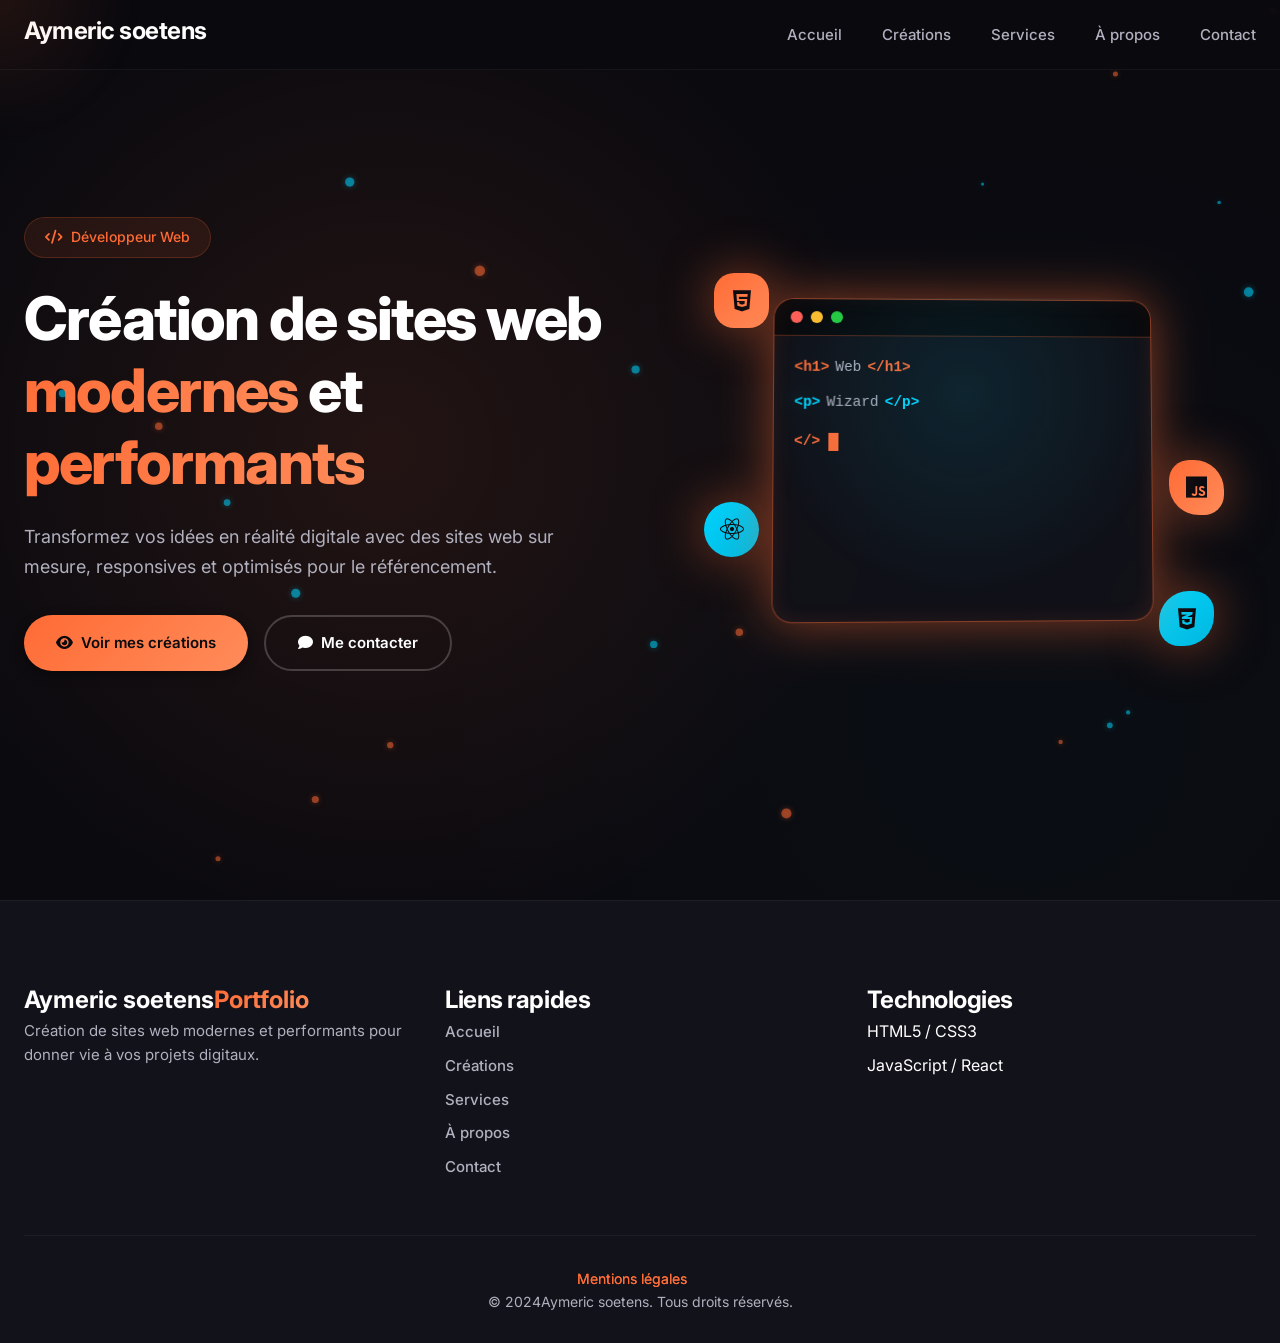
==== commit 6073baa1: "Add files via upload" ====
--- a/index.html
+++ b/index.html
@@ -4,7 +4,7 @@
 <head>
     <meta charset="UTF-8">
     <meta name="viewport" content="width=device-width, initial-scale=1.0">
-    <title>Web_dev-crafter — Création de Sites Web Modernes & Performants | Normandie</title>
+    <title>Aymeric soetens — Création de Sites Web Modernes & Performants | Normandie</title>
     <meta name="description"
         content="Développeur web freelance basé à Mesnil-en-Ouche (Normandie). Sites vitrine, portfolios, SEO optimisé. Du sur-mesure pour donner vie à votre projet digital.">
     <meta name="keywords"
@@ -12,7 +12,7 @@
     <link rel="canonical" href="https://votredomaine.com/">
 
     <!-- Open Graph pour partages réseaux sociaux -->
-    <meta property="og:title" content="Web_dev-crafter — Création de Sites Web Modernes">
+    <meta property="og:title" content="Aymeric soetens — Création de Sites Web Modernes">
     <meta property="og:description"
         content="Transformez vos idées en réalité digitale avec des sites sur mesure, responsives et optimisés SEO.">
     <meta property="og:url" content="https://votredomaine.com/">
@@ -31,7 +31,7 @@
     {
       "@context": "https://schema.org",
       "@type": "WebSite",
-      "name": "Web_dev-crafter",
+      "name": "Aymeric soetens",
       "url": "https://votredomaine.com",
       "description": "Création de sites web modernes et performants.",
       "potentialAction": {
@@ -46,7 +46,7 @@
     {
       "@context": "https://schema.org",
       "@type": "ProfessionalService",
-      "name": "Web_dev-crafter",
+      "name": "Aymeric soetens",
       "url": "https://votredomaine.com",
       "description": "Développeur web freelance en Normandie, création de sites sur mesure.",
       "address": {
@@ -67,7 +67,7 @@
             <div class="logo">
                 <a href="index.html">
                     <h1 class="nav-logo">
-                        <span class="highlight">Web</span> Wizard
+                        <span class="highlight">Aymeric </span> soetens
                     </h1>
                 </a>
             </div>
@@ -161,7 +161,7 @@
         <div class="container">
             <div class="footer-content">
                 <div class="footer-section">
-                    <span class="footer-logo">Web_dev-crafter<span>Portfolio</span></span>
+                    <span class="footer-logo">Aymeric soetens<span>Portfolio</span></span>
                     <p class="footer-description">
                         Création de sites web modernes et performants pour donner vie à vos projets digitaux.
                     </p>
@@ -195,7 +195,7 @@
             </div>
             <div class="footer-bottom">
                 <a href="legal.html" class="highlight">Mentions légales</a>
-                <p>&copy; 2024Web_dev-crafter. Tous droits réservés.</p>
+                <p>&copy; 2024Aymeric soetens. Tous droits réservés.</p>
             </div>
         </div>
     </footer>
